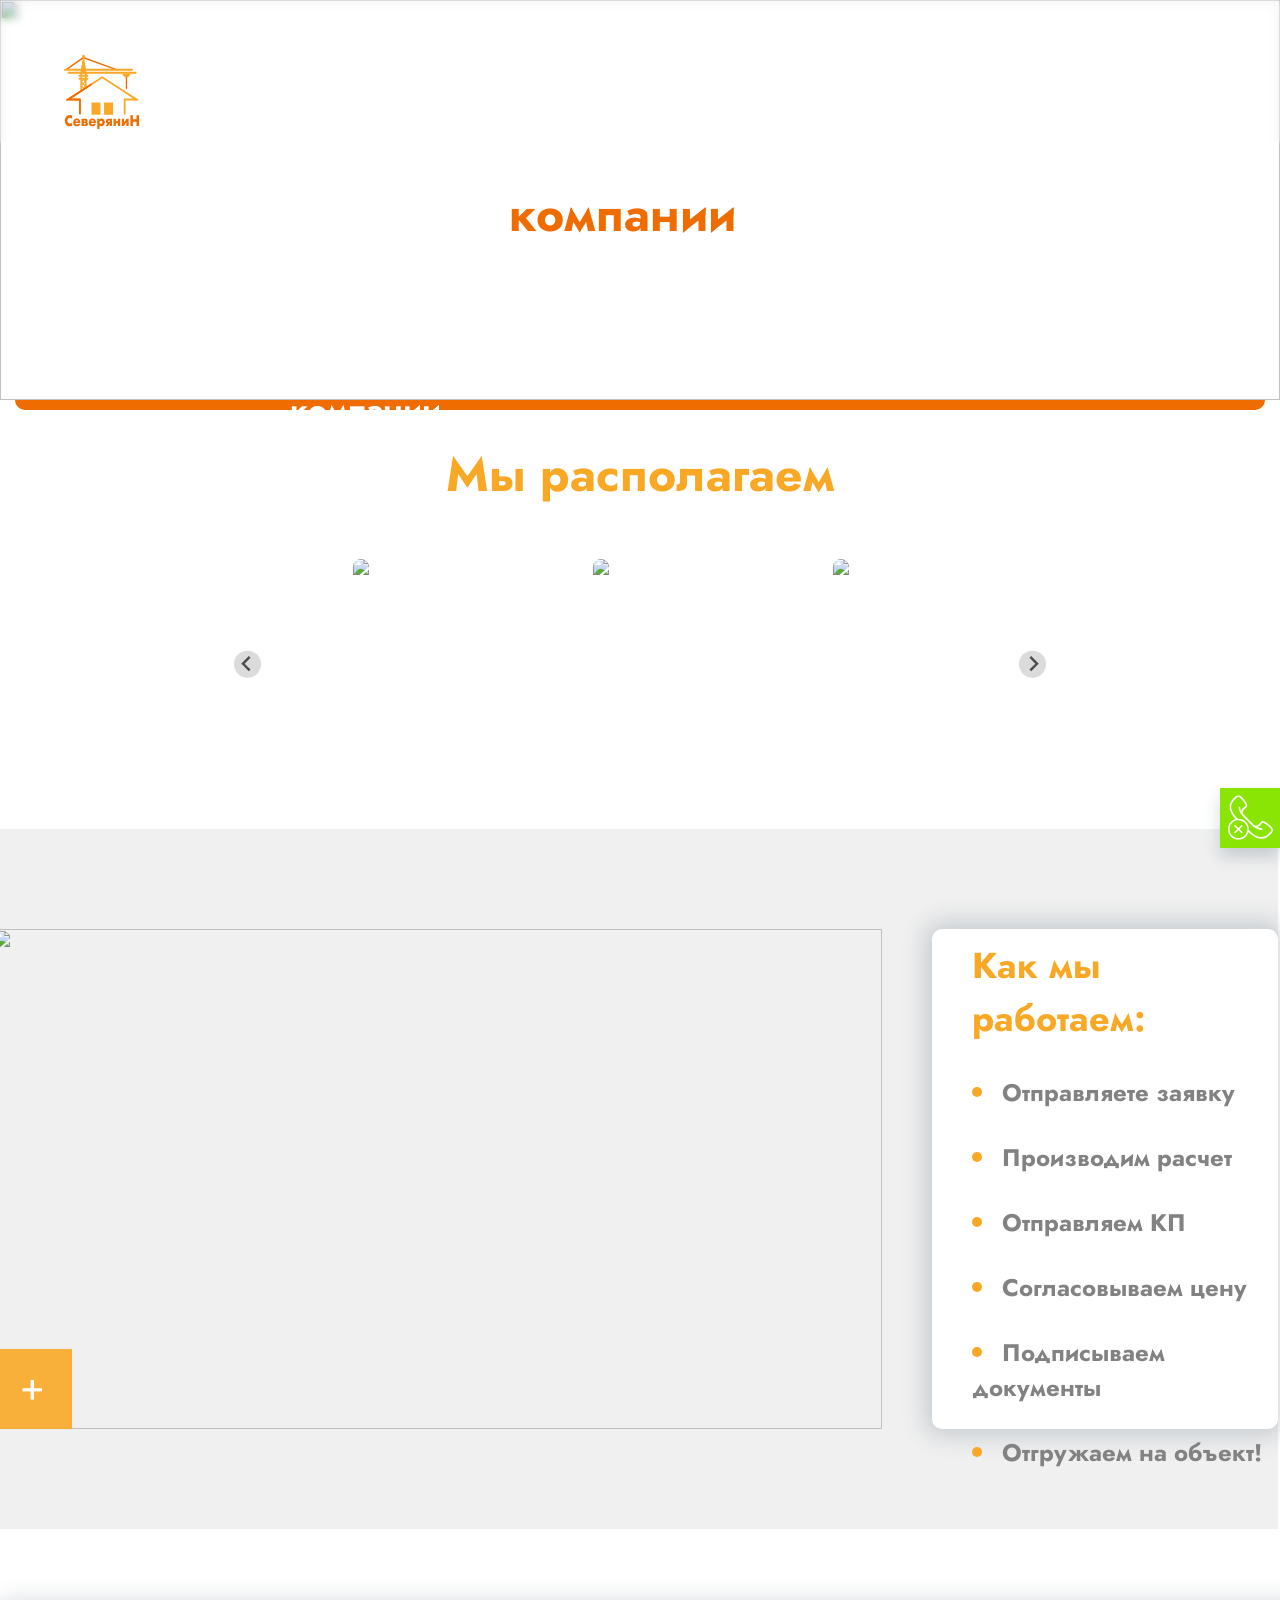
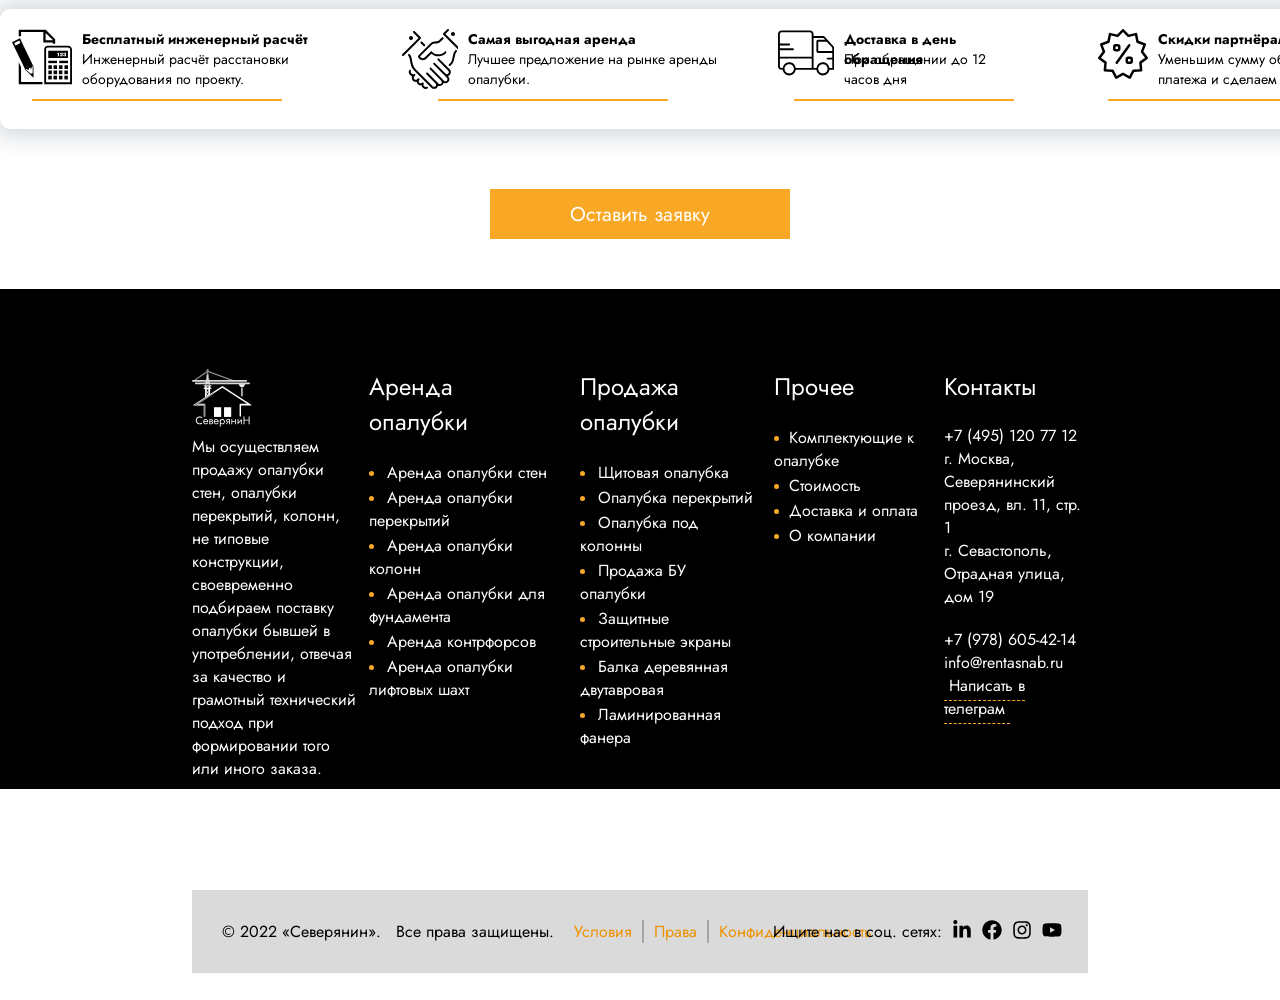
==== aboutUs.html @ 1cd8eaab "Add files via upload" ====
<!DOCTYPE html>
<html lang="en">
<head>
    <meta charset="UTF-8">
    <meta http-equiv="X-UA-Compatible" content="IE=edge">
    <meta name="viewport" content="width=device-width, initial-scale=1.0">
    <link rel="stylesheet" href="aboutUs.css">
    <script src="https://code.jquery.com/jquery-3.6.0.min.js" integrity="sha256-/xUj+3OJU5yExlq6GSYGSHk7tPXikynS7ogEvDej/m4=" crossorigin="anonymous"></script>
    <script type="text/javascript" src="splide/dist/js/splide.min.js"></script>
    <link rel="stylesheet" type="text/css" href="splide/dist/css/splide.min.css">
    <link href="https://fonts.googleapis.com/css2?family=Jost&display=swap" rel="stylesheet">
    <title>rentasnab</title>
</head>
<body id="body">
    <header class="topnav">
        <div class="header">
            <div class="top_top_nav">
                <div class="contactUs">
                    <p id="location">Местоположение: Москва и Севастополь</p>
                    <p id="number">Позвоните нам: +7(964)511-99-44 и +7(495)120-77-12</p>
                </div>
            </div>
            <div class="line"></div>
            <a href="#" id="logo">
                <svg width="75" height="75" viewBox="0 0 100 98" fill="none" xmlns="http://www.w3.org/2000/svg">
                    <g id="logo3 1" clip-path="url(#clip0_85_122)">
                    <g id="Combined-Shape">
                    <path id="XMLID_76_" d="M70.8147 21.1661C70.7251 21.1661 70.6356 21.1661 70.5461 21.1324L26.2608 4.88708L26.1414 5.29153L25.9325 4.92078L3.93911 20.4247C3.73021 20.5595 3.49148 20.6269 3.25274 20.5595C3.01401 20.4921 2.83496 20.3235 2.68575 20.1213C2.56638 19.8854 2.5067 19.6158 2.56638 19.3461C2.62607 19.0765 2.77528 18.8743 2.98417 18.7395L25.2462 3.03335C25.3954 2.93224 25.5446 2.89854 25.6938 2.86483L25.843 2.39297L26.0818 2.83113C26.231 2.79742 26.3802 2.79742 26.5592 2.86483L71.1131 19.2113C71.3518 19.2787 71.5309 19.4809 71.6204 19.7169C71.7398 19.9528 71.7398 20.2224 71.6801 20.4921C71.5607 20.8965 71.2026 21.1661 70.8147 21.1661Z" fill="#EF6C00"/>
                    </g>
                    <g id="Rectangle-8">
                    <path id="XMLID_67_" d="M83.2584 28.9855C83.4374 28.9855 83.5568 29.1203 83.5568 29.3225V44.8264C83.5568 45.0286 83.4374 45.1635 83.2584 45.1635C83.0793 45.1635 82.96 45.0286 82.96 44.8264V29.3225C82.96 29.1203 83.0793 28.9855 83.2584 28.9855Z" fill="#EF6C00"/>
                    <path id="XMLID_74_" d="M83.2585 45.8376C82.7512 45.8376 82.3633 45.3994 82.3633 44.8264V29.3226C82.3633 28.7496 82.7512 28.3114 83.2585 28.3114C83.7658 28.3114 84.1538 28.7496 84.1538 29.3226V44.8264C84.1538 45.3994 83.7658 45.8376 83.2585 45.8376Z" fill="#EF6C00"/>
                    </g>
                    <g id="Group-3">
                    <g id="Rectangle-7">
                    <path id="XMLID_71_" d="M25.7535 39.636L22.3813 35.8274L25.7535 32.0189L29.1256 35.8274L25.7535 39.636ZM24.0823 35.8274L25.7833 37.7486L27.4843 35.8274L25.7833 33.9063L24.0823 35.8274Z" fill="#F9A825"/>
                    </g>
                    <g id="Rectangle-7_1_">
                    <path id="XMLID_68_" d="M25.7535 45.3657L22.3813 41.5571L25.7535 37.7486L29.1256 41.5571L25.7535 45.3657ZM24.0823 41.5571L25.7833 43.4783L27.4843 41.5571L25.7833 39.636L24.0823 41.5571Z" fill="#F9A825"/>
                    </g>
                    </g>
                    <g id="Rectangle-13">
                    <path id="XMLID_34_" d="M25.9622 0.674072C26.6187 0.674072 27.1559 1.28075 27.1559 2.02224C27.1559 2.76373 26.6187 3.3704 25.9622 3.3704C25.3057 3.3704 24.7686 2.76373 24.7686 2.02224C24.7686 1.28075 25.3057 0.674072 25.9622 0.674072Z" fill="#F9A825"/>
                    <path id="XMLID_64_" d="M25.9624 4.04449C24.9776 4.04449 24.1719 3.13448 24.1719 2.02224C24.1719 0.91001 24.9776 0 25.9624 0C26.9472 0 27.7529 0.91001 27.7529 2.02224C27.7529 3.13448 26.9472 4.04449 25.9624 4.04449ZM25.9624 1.34816C25.6341 1.34816 25.3655 1.6515 25.3655 2.02224C25.3655 2.39299 25.6341 2.69633 25.9624 2.69633C26.2906 2.69633 26.5592 2.39299 26.5592 2.02224C26.5592 1.6515 26.2906 1.34816 25.9624 1.34816Z" fill="#F9A825"/>
                    </g>
                    <g id="Triangle">
                    <path id="XMLID_30_" d="M25.9624 3.37042L29.5434 24.604H22.3813L25.9624 3.37042Z" fill="#F9A825"/>
                    <path id="XMLID_31_" d="M30.2595 25.2781H21.665L25.3654 3.2356H26.5591L30.2595 25.2781ZM23.0974 23.9299H28.8271L25.9623 6.97675L23.0974 23.9299Z" fill="#F9A825"/>
                    </g>
                    <g id="Combined-Shape_1_">
                    <path id="XMLID_47_" d="M22.978 48.1968C22.3215 48.1968 21.7843 47.5902 21.7843 46.8487V33.367H20.5906C19.9341 33.367 19.397 32.7604 19.397 32.0189C19.397 31.2774 19.9341 30.6707 20.5906 30.6707H21.7843V29.3225H20.5906C19.9341 29.3225 19.397 28.7159 19.397 27.9744C19.397 27.2329 19.9341 26.6262 20.5906 26.6262H21.7843V23.9299C21.7843 23.1884 22.3215 22.5817 22.978 22.5817C23.6345 22.5817 24.1717 23.1884 24.1717 23.9299V26.6262H27.7527V23.9299C27.7527 23.1884 28.2898 22.5817 28.9464 22.5817C29.6029 22.5817 30.14 23.1884 30.14 23.9299V26.6262H31.3337C31.9902 26.6262 32.5274 27.2329 32.5274 27.9744C32.5274 28.7159 31.9902 29.3225 31.3337 29.3225H30.14V30.6707H31.3337C31.9902 30.6707 32.5274 31.2774 32.5274 32.0189C32.5274 32.7604 31.9902 33.367 31.3337 33.367H30.14V44.1523C30.14 44.8938 29.6029 45.5005 28.9464 45.5005C28.2898 45.5005 27.7527 44.8938 27.7527 44.1523V33.367H24.1717V46.8487C24.1717 47.5902 23.6345 48.1968 22.978 48.1968ZM22.978 32.0189V46.8487V32.0189ZM22.978 32.0189H28.9464V44.1523V27.9744V32.0189H22.978ZM20.5906 32.0189H22.978H20.5906ZM24.1717 30.6707H27.7527V29.3225H24.1717V30.6707ZM20.5906 27.9744H22.978H20.5906Z" fill="#F9A825"/>
                    </g>
                    <g id="Combined-Shape_2_">
                    <path id="XMLID_53_" d="M95.4939 25.278H5.96837C5.31185 25.278 4.77469 24.6714 4.77469 23.9299C4.77469 23.1884 5.31185 22.5817 5.96837 22.5817H95.4939C96.1504 22.5817 96.6876 23.1884 96.6876 23.9299C96.6876 24.6714 96.1504 25.278 95.4939 25.278ZM5.96837 23.9299H95.4939H5.96837ZM90.7192 21.2336H1.19367C0.537153 21.2336 0 20.6269 0 19.8854C0 19.1439 0.537153 18.5372 1.19367 18.5372H90.7192C91.3757 18.5372 91.9129 19.1439 91.9129 19.8854C91.9129 20.6269 91.3757 21.2336 90.7192 21.2336ZM1.19367 19.8854H90.7192H1.19367Z" fill="#F9A825"/>
                    </g>
                    <g id="Combined-Shape_3_">
                    <path id="XMLID_48_" d="M78.7823 25.9521H87.7349C87.9139 25.9521 88.0333 26.0869 88.0333 26.2892C88.0333 26.4914 87.9139 26.6262 87.7349 26.6262H78.7823C78.6033 26.6262 78.4839 26.4914 78.4839 26.2892C78.4839 26.0869 78.6033 25.9521 78.7823 25.9521ZM79.976 27.3003H86.5412C86.7202 27.3003 86.8396 27.4351 86.8396 27.6373C86.8396 27.8395 86.7202 27.9744 86.5412 27.9744H79.976C79.7969 27.9744 79.6776 27.8395 79.6776 27.6373C79.6776 27.4351 79.7969 27.3003 79.976 27.3003ZM81.1697 28.6484H85.3475C85.5266 28.6484 85.6459 28.7833 85.6459 28.9855C85.6459 29.1877 85.5266 29.3225 85.3475 29.3225H81.1697C80.9906 29.3225 80.8712 29.1877 80.8712 28.9855C80.8712 28.7833 80.9906 28.6484 81.1697 28.6484Z" fill="#FFC107"/>
                    <path id="XMLID_52_" d="M85.3477 29.9966H81.1698C80.6625 29.9966 80.2746 29.5585 80.2746 28.9855C80.2746 28.8507 80.3044 28.7496 80.3342 28.6485H79.9761C79.4688 28.6485 79.0809 28.2103 79.0809 27.6373C79.0809 27.5025 79.1107 27.4014 79.1406 27.3003H78.7825C78.2752 27.3003 77.8872 26.8621 77.8872 26.2892C77.8872 25.7162 78.2752 25.278 78.7825 25.278H87.735C88.2423 25.278 88.6303 25.7162 88.6303 26.2892C88.6303 26.8621 88.2423 27.3003 87.735 27.3003H87.3769C87.4067 27.4014 87.4366 27.5025 87.4366 27.6373C87.4366 28.2103 87.0487 28.6485 86.5413 28.6485H86.1832C86.2131 28.7496 86.2429 28.8507 86.2429 28.9855C86.2429 29.5585 85.855 29.9966 85.3477 29.9966Z" fill="#F9A825"/>
                    </g>
                    <path id="Rectangle-5" d="M36.7056 63.7007H48.6423V79.8786H36.7056V63.7007Z" fill="#F9A825"/>
                    <path id="Rectangle-5-Copy" d="M53.417 63.7007H65.3537V79.8786H53.417V63.7007Z" fill="#F9A825"/>
                    <path id="Combined-Shape_4_" d="M92.2709 58.3081H80.8713C80.543 58.3081 80.2446 58.4429 80.0357 58.7125C79.8268 58.9484 79.6776 59.2855 79.6776 59.6562V78.5305C79.6776 79.272 80.2148 79.8787 80.8713 79.8787C81.5278 79.8787 82.065 79.272 82.065 78.5305V61.0044H98.7764C99.0151 61.0044 99.224 60.8696 99.3135 60.6336C99.4926 60.2966 99.3732 59.8585 99.0748 59.6562L51.0294 28.6485L2.95424 59.6562C2.74534 59.791 2.62598 60.027 2.62598 60.2629C2.62598 60.6674 2.92439 60.9707 3.25266 60.9707H19.9939V78.4968C19.9939 79.2383 20.5311 79.845 21.1876 79.845C21.8441 79.845 22.3813 79.2383 22.3813 78.4968V59.6225C22.3813 59.2518 22.2619 58.9147 22.0232 58.6788C21.8143 58.4429 21.5159 58.2744 21.1876 58.2744H9.78802L51.0294 31.3448L92.2709 58.3081Z" fill="#F9A825"/>
                    <g id="Group-4">
                    <mask id="mask0_85_122" style="mask-type:alpha" maskUnits="userSpaceOnUse" x="2" y="36" width="35" height="44">
                    <g id="mask-2_2_">
                    <g id="XMLID_27_">
                    <path id="path-1_2_" d="M2.68555 36.7375H36.7052V79.8787H2.68555V36.7375Z" fill="white"/>
                    </g>
                    </g>
                    </mask>
                    <g mask="url(#mask0_85_122)">
                    <path id="Combined-Shape-Copy" d="M92.3006 58.3081H80.901C80.5728 58.3081 80.2743 58.4429 80.0654 58.7125C79.8565 58.9484 79.7073 59.2855 79.7073 59.6562V78.5305C79.7073 79.272 80.2445 79.8787 80.901 79.8787C81.5575 79.8787 82.0947 79.272 82.0947 78.5305V61.0044H98.8061C99.0449 61.0044 99.2537 60.8696 99.3433 60.6336C99.5223 60.2966 99.403 59.8584 99.1045 59.6562L51.0592 28.6485L3.01381 59.6562C2.80491 59.791 2.68555 60.027 2.68555 60.2629C2.68555 60.6673 2.98397 60.9707 3.31223 60.9707H20.0237V78.4968C20.0237 79.2383 20.5608 79.845 21.2173 79.845C21.8738 79.845 22.411 79.2383 22.411 78.4968V59.6225C22.411 59.2518 22.2916 58.9147 22.0529 58.6788C21.844 58.4429 21.5456 58.2744 21.2173 58.2744H9.81775L51.0592 31.3111L92.3006 58.3081Z" fill="#EF6C00"/>
                    </g>
                    </g>
                    <g id="name">
                    <path id="XMLID_24_" d="M10.7729 94.6411C9.45983 95.1803 8.74363 95.3488 7.90806 95.3488C5.69976 95.3488 4.02862 94.3714 2.98415 93.1918C1.7308 91.7762 1.04443 89.8214 1.04443 87.9339C1.04443 85.878 1.82032 83.9569 2.98415 82.6424C4.11814 81.3616 5.81913 80.3842 7.78869 80.3842C8.38553 80.3842 9.40015 80.4853 10.7729 81.1257V85.6084C9.69857 84.1254 8.44521 84.0243 7.87821 84.0243C6.92328 84.0243 6.20707 84.3613 5.58039 84.968C4.80451 85.7769 4.47625 86.9228 4.47625 87.9339C4.47625 88.9114 4.83435 90.0236 5.52071 90.7314C6.0877 91.3044 6.95312 91.7088 7.87821 91.7088C8.38553 91.7088 9.60904 91.6414 10.7729 90.1921V94.6411Z" fill="#EF6C00"/>
                    <path id="XMLID_21_" d="M21.6355 90.8662H15.2792C15.2792 91.3718 15.4583 92.0795 15.8164 92.484C15.9954 92.6862 16.3834 92.9558 17.0697 92.9558C17.1593 92.9558 17.6666 92.9221 18.0545 92.6862C18.2336 92.5514 18.4425 92.3492 18.5917 92.0458H21.5162C21.3968 92.5851 21.1282 93.3266 20.4717 94.0344C19.8152 94.7422 18.8602 95.3825 17.01 95.3825C15.8761 95.3825 14.5332 95.1129 13.4887 93.8996C12.9217 93.2592 12.2354 92.0795 12.2354 90.2595C12.2354 88.6417 12.7725 87.361 13.5186 86.5184C14.2348 85.7432 15.3389 85.1028 17.01 85.1028C17.9948 85.1028 19.278 85.3387 20.2926 86.4173C21.4863 87.698 21.6355 89.3832 21.6355 90.4617V90.8662ZM18.8304 88.8777C18.7409 88.5069 18.5618 88.1025 18.3231 87.8328C17.9351 87.3947 17.3681 87.3273 17.0697 87.3273C16.5624 87.3273 16.1446 87.4621 15.8164 87.8328C15.6075 88.1025 15.4284 88.4395 15.3687 88.8777H18.8304Z" fill="#EF6C00"/>
                    <path id="XMLID_17_" d="M28.6482 85.4061C29.245 85.4061 30.2298 85.4735 30.8266 86.0802C31.2146 86.4847 31.4234 87.125 31.4234 87.7654C31.4234 88.2373 31.3041 88.8102 31.0653 89.2147C30.8565 89.5517 30.4984 89.8551 30.1403 90.0236V90.0573C30.3193 90.091 30.8863 90.2258 31.3638 90.7314C31.8114 91.2032 31.9606 91.7088 31.9606 92.3829C31.9606 93.1244 31.7219 93.8322 31.3638 94.2366C30.9161 94.7422 30.1402 95.0455 29.2748 95.0455H23.396V85.4061H28.6482ZM27.6037 89.2484C28.111 89.2484 28.2901 89.1136 28.3796 89.0462C28.5288 88.9114 28.6183 88.5743 28.6183 88.3721C28.6183 88.1362 28.5288 87.9002 28.4094 87.7654C28.2005 87.5632 27.8424 87.5295 27.5739 87.5295H26.4399V89.2821H27.6037V89.2484ZM27.8126 92.9558C27.9916 92.9558 28.3199 92.9221 28.5586 92.6862C28.678 92.5514 28.7974 92.3492 28.7974 92.0121C28.7974 91.6414 28.678 91.4392 28.5586 91.3043C28.3199 91.0347 28.0513 91.0684 27.7827 91.0684H26.4399V92.9895H27.8126V92.9558Z" fill="#EF6C00"/>
                    <path id="XMLID_14_" d="M42.5545 90.8662H36.1982C36.1982 91.3718 36.3772 92.0795 36.7353 92.484C36.9144 92.6862 37.3023 92.9558 37.9887 92.9558C38.0782 92.9558 38.5855 92.9221 38.9735 92.6862C39.1525 92.5514 39.3614 92.3492 39.5106 92.0458H42.4351C42.3157 92.5851 42.0472 93.3266 41.3906 94.0344C40.7341 94.7422 39.7792 95.3825 37.929 95.3825C36.795 95.3825 35.4521 95.1129 34.4077 93.8996C33.8407 93.2592 33.1543 92.0795 33.1543 90.2595C33.1543 88.6417 33.6915 87.361 34.4375 86.5184C35.1537 85.7432 36.2578 85.1028 37.929 85.1028C38.9138 85.1028 40.197 85.3387 41.2116 86.4173C42.4053 87.698 42.5545 89.3832 42.5545 90.4617V90.8662ZM39.7493 88.8777C39.6598 88.5069 39.4808 88.1025 39.242 87.8328C38.8541 87.3947 38.2871 87.3273 37.9887 87.3273C37.4814 87.3273 37.0636 87.4621 36.7353 87.8328C36.5264 88.1025 36.3474 88.4395 36.2877 88.8777H39.7493Z" fill="#EF6C00"/>
                    <path id="XMLID_11_" d="M47.3886 100H44.3447V85.4061H47.3886V86.451C47.9257 85.7095 48.7315 85.0691 50.0147 85.0691C51.3277 85.0691 52.3722 85.7095 53.0585 86.4847C53.7747 87.2936 54.3716 88.5406 54.3716 90.2258C54.3716 91.8436 53.8046 93.1244 52.9989 94.0344C52.0439 95.0792 50.9398 95.3825 50.0744 95.3825C49.5074 95.3825 48.3734 95.2477 47.4184 94.1355V100H47.3886ZM47.8661 88.6754C47.4781 89.1136 47.2692 89.7203 47.2692 90.2595C47.2692 90.8325 47.5378 91.4392 47.8661 91.7762C48.2242 92.1806 48.7315 92.4166 49.2388 92.4166C49.7759 92.4166 50.2534 92.1806 50.5817 91.7762C50.9099 91.4055 51.1785 90.8325 51.1785 90.2595C51.1785 89.7203 50.9696 89.0799 50.5817 88.6754C50.2236 88.271 49.7461 88.0351 49.2388 88.0351C48.7315 88.0014 48.2242 88.2373 47.8661 88.6754Z" fill="#EF6C00"/>
                    <path id="XMLID_8_" d="M57.9229 91.6751C57.4156 91.574 56.8188 91.2369 56.4308 90.8325C56.0727 90.428 55.7743 89.7877 55.7743 88.7765C55.7743 87.7991 56.0727 86.9565 56.5502 86.4173C57.2067 85.6084 58.2214 85.4061 59.4449 85.4061H63.951V95.0455H60.9071V91.9784H60.6684L58.7883 95.0455H55.5654L57.9229 91.6751ZM60.9071 87.6306H59.982C59.6836 87.6306 59.2957 87.6643 59.0271 87.9339C58.9077 88.0688 58.7585 88.3384 58.7585 88.7428C58.7585 89.1473 58.8779 89.4169 59.0569 89.5517C59.2658 89.754 59.6239 89.8214 59.9522 89.8214H60.9071V87.6306Z" fill="#EF6C00"/>
                    <path id="XMLID_6_" d="M66.04 85.4061H69.0839V88.6754H71.9189V85.4061H74.9627V95.0455H71.9189V91.3718H69.0839V95.0455H66.04V85.4061Z" fill="#EF6C00"/>
                    <path id="XMLID_4_" d="M80.1552 85.4061V90.3606L83.5273 85.4061H86.1832V95.0455H83.1394V89.9562L79.7971 95.0455H77.1113V85.4061H80.1552Z" fill="#EF6C00"/>
                    <path id="XMLID_2_" d="M91.8828 86.0128H96.6575V80.6539H99.9699V95.0455H96.6575V89.2147H91.8828V95.0455H88.5703V80.6539H91.8828V86.0128Z" fill="#EF6C00"/>
                    </g>
                    </g>
                    <defs>
                    <clipPath id="clip0_85_122">
                    <rect width="100" height="100" fill="white"/>
                    </clipPath>
                    </defs>
                    </svg>                                       
            </a>
            <div class="nav-container">
                <nav>
                    <ul class="desktop-nav">
                        <li>
                            <a href="services.html" id="buttonservice1"><button class="custom-btn btn-15">Услуги</button></a>
                        </li>
                        <li>
                            <a href="" id="buttonservice2"><button class="custom-btn btn-16" style="width: 120px;">Новости</button></a>
                        </li>
                        <li>
                            <a href="#" id="buttonservice3"><button class="custom-btn btn-17" style="padding-left: 23px; width: 110px;">Отзывы</button></a>
                        </li>
                        <li>
                            <a href="aboutUs.html" id="buttonservice4"><button class="custom-btn btn-18" style="padding-left: 20px; width: 160px;">О компании</button></a>
                        </li>
                        <li>
                            <a href="payment.html" id="buttonservice6"><button class="custom-btn btn-22" style="padding-left: 20px; width: 210px;">Доставка и оплата</button></a>
                        </li>
                        <li>
                            <a href="#requestion" id="buttonservice5"><button class="custom-btn btn-19" onclick="openRequest()" id="request" style="width: 190px; padding-left: 23px;">Заказать звонок</button></a>
                        </li>
                        <li>
                            <a href="#" class="link-search" id="search"></a>
                        </li>
                    </ul>
                </nav>
            </div>
        </div>
    </header>
    <img src="images/opalubka na uslugid 1.png" style="width: 100%; height: 400px;">
    <a href="#requestion" onclick="openRequest()">
        <div class="phonecall">
            <img src="images/phone-call-svgrepo-com.svg">
        </div>
    </a>
    <div class="backText">
        <p id="backText1">О нашей <span style="color: #EF6C00;">компании</span></p>
        <p id="backText2">СЕВЕРЯНИН оформляет заявки за короткий промежуток времени, это одно из примуществ нашей компании.</p>
    </div>

    <div class="aboutUsContainer">
        <div class="justborderaboutUs"></div>
        <p id="aboutUsText">Мы располагаем</p>
        <section class="splide" style="width: 65.5%; margin: 50px auto 0; height: 210px;">
            <div class="splide__track">
              <ul class="splide__list">
                <li class="splide__slide">
                    <img src="images/image1.png" style="border-radius: 20px;">
                    <p>Опалубка перекрытий</p>
                    <div class="greyScreen"></div>
                </li>
                <li class="splide__slide">
                    <img src="images/image2.png" style="border-radius: 20px;">
                    <p style="width: 100px;">Опалубка колонн</p>
                    <div class="greyScreen"></div>
                </li>
                <li class="splide__slide">
                    <img src="images/image3.png" style="border-radius: 20px;">
                    <p>Ветрозащитные экраны</p>
                    <div class="greyScreen"></div>
                </li>
                <li class="splide__slide">
                    <img src="images/image4.png" style="border-radius: 20px;">
                    <p>Сторительные леса</p>
                    <div class="greyScreen"></div>
                </li>
                <li class="splide__slide">
                    <img src="images/image5.png" style="border-radius: 20px;">
                    <p>Опалубка стен</p>
                    <div class="greyScreen"></div>
                </li>
                <li class="splide__slide">
                    <img src="images/image6.png" style="border-radius: 20px;">
                    <p>Станции обогрева бетона</p>
                    <div class="greyScreen"></div>
                </li>
                <li class="splide__slide">
                    <img src="images/image7.png" style="border-radius: 20px;">
                    <p>Гибочные рубочные станки</p>
                    <div class="greyScreen"></div>
                </li>
                <li class="splide__slide">
                    <img src="images/image8.png" style="border-radius: 20px;">
                    <p style="width: 120px;">Деревянная балка</p>
                    <div class="greyScreen"></div>
                </li>
                <li class="splide__slide">
                    <img src="images/image9.png" style="border-radius: 20px;">
                    <p>Фанера</p>
                    <div class="greyScreen"></div>
                </li>
                <li class="splide__slide">
                    <img src="images/image10.png" style="border-radius: 20px;">
                    <p>Комплектующие для опалубки</p>
                    <div class="greyScreen"></div>
                </li>
              </ul>
            </div>
        </section>
        <script>
        var splide = new Splide( '.splide', {
        type   : 'loop',
        drag   : 'free',
        perMove: 1,
        fixedHeight: '200px',
        fixedWidth: '200px',
        gap: '2.5em',
        snap   : true,
        perPage: 5,
        } );

        splide.mount();
        </script>
        <div class="aboutCenter">
            <div class="imageAnim" onclick="openImage()" id="imageAnim">
                <div class="imagescreen"></div>
                <div class="crossBox">&#43</div>
                <img src="images/imageabout.png" style="margin-right: 50px;" id="imageabout1">
            </div>
            <div class="popupimage" id="popupimage">
                <span onclick="closeImage()">&#9587</span>
                <img src="images/imageabout.png" style="margin-right: 50px;" id="imageabout2">
            </div>
            <div class="weWork">
                <p style="font-size: 36px; color: #F9A825; font-weight: 700;">Как мы работаем:</p>
                <ul class="howWeWork">
                    <li id="how1"><a>Отправляете заявку</a></li>
                    <li id="how2"><a>Производим расчет</a></li>
                    <li id="how3"><a>Отправляем КП</a></li>
                    <li id="how4"><a>Согласовываем цену</a></li>
                    <li id="how5"><a>Подписываем документы</a></li>
                    <li id="how6"><a>Отгружаем на объект!</a></li>
                </ul>
            </div>
        </div>
        <div class="information">
            <div id="first">
                <svg width="60" height="56" viewBox="0 0 60 56" fill="none" xmlns="http://www.w3.org/2000/svg">
                <path d="M9.0629 37.9211L6.75171 33.1358V55.1963L30.4831 55.2493V52.9362L9.0629 52.8927V37.9211Z" fill="black"/>
                <path d="M40.8512 13.5115V14.7069H43.1662V10.1413L33.7434 0.750702H6.75171V7.15004H9.0629V3.06379H31.3166V13.5134L40.8512 13.5115ZM33.6278 3.90112L40.8512 11.1018V11.2003H33.6278V3.90112Z" fill="black"/>
                <path d="M56.5901 16.6657L36.2402 16.6524C36.1796 16.6487 36.0735 16.6411 35.9352 16.6411C34.234 16.6411 32.243 17.6603 32.243 20.5341V55.2342H60V20.5322C59.9981 17.971 57.7684 16.8817 56.5901 16.6657ZM58.1416 53.2943H34.0976V20.5322C34.0976 20.051 34.0976 18.5791 35.9352 18.5791C36.0243 18.5791 36.083 18.5848 36.0925 18.5848L56.3381 18.5904C56.6829 18.67 58.1473 19.0962 58.1473 20.5303V53.2943H58.1416Z" fill="black"/>
                <path d="M45.0038 31.7358H36.2573V34.1588H45.0038V31.7358Z" fill="black"/>
                <path d="M55.9687 31.7358H47.2184V34.1588H55.9687V31.7358Z" fill="black"/>
                <path d="M39.8794 36.2616H36.3596V39.986H39.8794V36.2616Z" fill="black"/>
                <path d="M45.0852 36.2616H41.5616V39.986H45.0852V36.2616Z" fill="black"/>
                <path d="M50.4749 36.2616H46.9531V39.986H50.4749V36.2616Z" fill="black"/>
                <path d="M55.9952 36.2616H52.4754V39.986H55.9952V36.2616Z" fill="black"/>
                <path d="M39.8813 41.4958H36.3596V45.2222H39.8813V41.4958Z" fill="black"/>
                <path d="M45.0871 41.4958H41.5616V45.2222H45.0871V41.4958Z" fill="black"/>
                <path d="M50.3726 41.4958H46.849V45.2222H50.3726V41.4958Z" fill="black"/>
                <path d="M55.8929 41.4958H52.3731V45.2222H55.8929V41.4958Z" fill="black"/>
                <path d="M39.76 46.732H36.2402V50.4545H39.76V46.732Z" fill="black"/>
                <path d="M44.9697 46.732H41.4461V50.4545H44.9697V46.732Z" fill="black"/>
                <path d="M50.4749 46.732H46.9531V50.4545H50.4749V46.732Z" fill="black"/>
                <path d="M55.891 46.732H52.3731V50.4545H55.891V46.732Z" fill="black"/>
                <path d="M55.9687 21.8299H36.2402V28.9851H55.9687V21.8299ZM46.9778 27.282H45.9775V25.2398H45.1894V24.5067C45.3107 24.5105 45.43 24.4991 45.5456 24.4745C45.663 24.448 45.7653 24.4063 45.8601 24.3476C45.9529 24.2888 46.0306 24.2074 46.0874 24.1089C46.1461 24.0085 46.1821 23.8853 46.1878 23.7395H46.9778V27.282ZM50.9238 27.282H48.0197C48.0083 27.1077 48.0273 26.9505 48.069 26.8027C48.1106 26.6569 48.175 26.5243 48.2603 26.4049C48.3304 26.3045 48.4118 26.2079 48.5009 26.1207C48.5937 26.0336 48.6941 25.9521 48.7964 25.8764C48.9006 25.7968 49.0086 25.7267 49.1222 25.6547C49.234 25.5827 49.3439 25.5164 49.4481 25.4501C49.4879 25.4217 49.5371 25.3914 49.5902 25.3573C49.6451 25.3251 49.6925 25.2872 49.7398 25.2455C49.7834 25.2039 49.8232 25.1584 49.8554 25.1072C49.8895 25.0561 49.9009 24.9974 49.9009 24.9348C49.9009 24.7719 49.8611 24.6583 49.7834 24.5957C49.7057 24.5332 49.6091 24.5029 49.4973 24.5029C49.3022 24.5029 49.1715 24.573 49.0957 24.7018C49.0199 24.8382 48.984 25.0125 48.9915 25.2285H48.0841C48.0708 24.986 48.0955 24.7681 48.1561 24.5768C48.2167 24.3874 48.3095 24.2244 48.4346 24.0975C48.5558 23.9668 48.7112 23.8664 48.893 23.7982C49.0749 23.73 49.2776 23.6959 49.5011 23.6959C49.7019 23.6959 49.8895 23.7186 50.0562 23.766C50.2248 23.8115 50.3707 23.8834 50.49 23.9725C50.6094 24.0653 50.7041 24.1809 50.7666 24.3211C50.8329 24.4631 50.867 24.6279 50.867 24.8136C50.867 25.0409 50.8215 25.2323 50.7268 25.3876C50.634 25.5448 50.5165 25.6794 50.3707 25.7968C50.2286 25.9162 50.0695 26.0203 49.8933 26.1151C49.7209 26.2098 49.5542 26.3083 49.3969 26.4106V26.4163H50.9163V27.282H50.9238ZM54.061 26.564C54.0174 26.6929 53.9435 26.8103 53.8356 26.9259C53.7276 27.0358 53.5836 27.1324 53.4017 27.2081C53.218 27.2839 52.9906 27.3237 52.7197 27.3237C52.4697 27.3237 52.2575 27.2953 52.0832 27.2404C51.907 27.1816 51.7669 27.1115 51.6551 27.0244C51.5433 26.9354 51.46 26.8368 51.4012 26.7308C51.3406 26.6228 51.297 26.5186 51.2705 26.4144C51.244 26.3102 51.2307 26.2155 51.2307 26.1302C51.2307 26.0469 51.2307 25.9806 51.2326 25.937H52.1476C52.1401 26.1283 52.1855 26.2685 52.2765 26.3613C52.32 26.4182 52.3769 26.4599 52.4469 26.4826C52.517 26.5072 52.5947 26.5186 52.68 26.5186C52.8164 26.5186 52.9243 26.4883 53.0058 26.4295C53.0873 26.3708 53.1251 26.2666 53.1251 26.1207C53.1251 26.0431 53.1119 25.9787 53.0854 25.9313C53.0588 25.8839 53.0266 25.8498 52.985 25.8214C52.9433 25.793 52.894 25.7741 52.841 25.7665C52.7879 25.7608 52.7292 25.7532 52.6781 25.7532C52.6042 25.7532 52.5511 25.7551 52.5114 25.7627C52.4716 25.7665 52.4299 25.7722 52.3958 25.7798V25.0883C52.4299 25.0902 52.4697 25.0959 52.5133 25.0997C52.5549 25.1053 52.6099 25.1091 52.6762 25.1091C52.7235 25.1091 52.7804 25.1053 52.8315 25.0997C52.8846 25.0921 52.9357 25.0769 52.9793 25.0542C53.0229 25.0296 53.0607 24.9974 53.0911 24.9557C53.1195 24.914 53.1308 24.8572 53.1308 24.7909C53.1308 24.7359 53.1176 24.6867 53.0911 24.6469C53.0645 24.6071 53.0304 24.573 52.9869 24.5503C52.9471 24.5257 52.8978 24.5105 52.8467 24.4972C52.7936 24.4859 52.7406 24.4802 52.6951 24.4802C52.6307 24.4802 52.5701 24.4897 52.5095 24.5086C52.4488 24.5275 52.4015 24.5541 52.3617 24.592C52.32 24.6317 52.2878 24.6734 52.2613 24.7302C52.2367 24.7833 52.2272 24.8496 52.2291 24.9235H51.3236C51.3273 24.7132 51.3633 24.5313 51.4391 24.3779C51.513 24.2244 51.6153 24.0994 51.7422 23.9971C51.871 23.8986 52.0188 23.8247 52.1836 23.7755C52.3522 23.7262 52.5303 23.6997 52.7197 23.6997C52.9641 23.6997 53.1687 23.7319 53.3335 23.8001C53.5002 23.8683 53.631 23.946 53.7333 24.0407C53.8337 24.1373 53.9057 24.2358 53.9492 24.3419C53.9928 24.448 54.0155 24.537 54.0155 24.6109C54.0155 24.7984 53.9909 24.9424 53.9454 25.0428C53.9 25.1432 53.8488 25.2171 53.7939 25.2645C53.7389 25.3118 53.6859 25.3403 53.6385 25.3497C53.595 25.3611 53.5703 25.3687 53.5703 25.3725V25.3781C53.5703 25.3838 53.5836 25.3914 53.6101 25.3971C53.6366 25.4028 53.6707 25.4179 53.7105 25.4369C53.7503 25.4558 53.7958 25.4823 53.845 25.5145C53.8924 25.5467 53.936 25.5922 53.9757 25.6528C54.0155 25.7116 54.0515 25.7854 54.0761 25.8783C54.1027 25.9654 54.1159 26.0772 54.1159 26.2098C54.1273 26.3159 54.1065 26.4352 54.061 26.564Z" fill="black"/>
                <path d="M21.5642 48.6416L21.46 37.3944L11.2623 16.139L11.2775 16.1334L8.00013 9.32861L0 13.18L3.27734 19.9847L3.28871 19.9809L13.4409 41.0639L21.5642 48.6416ZM16.8016 40.9749L17.0403 38.5765L19.2264 39.8079L20.3025 36.8034L20.6378 37.4948L20.6927 43.915L18.7112 44.8698L14.1513 40.6377L13.6891 39.6753L16.8016 40.9749ZM3.42132 16.4706L2.20889 13.9548L7.2291 11.5394L8.44342 14.0571L3.42132 16.4706Z" fill="black"/>
                </svg>
                <div class="lists1">
                    <p id="list1">Бесплатный инженерный расчёт</p>
                    <br>
                    <p id="list2">Инженерный расчёт расстановки оборудования по проекту.</p>
                    <div id="orangeline4" style="z-index: -1;"></div>
                </div>
            </div>
            <div id="second">
                <svg width="56" height="60" viewBox="0 0 56 60" fill="none" xmlns="http://www.w3.org/2000/svg">
                    <path d="M15.9872 27.5879C15.9872 28.1229 16.1961 28.6249 16.5742 29.0019L17.2812 29.7089C18.2261 30.6528 19.4802 31.1729 20.8161 31.1729C22.1521 31.1729 23.4071 30.653 24.3521 29.7089L29.3331 24.7279C31.306 26.3759 33.7691 27.2728 36.3691 27.2728H36.3741C39.3131 27.2708 42.0791 26.1238 44.1601 24.0419C44.5512 23.6509 44.5512 23.0179 44.1601 22.6279C43.7691 22.2368 43.1371 22.2368 42.7461 22.6279C41.0421 24.3319 38.7782 25.2719 36.3732 25.2729H36.3701C33.9671 25.2729 31.7082 24.337 30.0091 22.638C29.6181 22.248 28.9852 22.248 28.5952 22.638L22.9372 28.2949C21.8051 29.4279 19.8282 29.4279 18.6952 28.2949L17.9883 27.5879L30.0091 15.5671C31.1301 14.4461 32.1951 14.4461 33.5441 14.4461C34.988 14.4461 36.7871 14.4461 38.494 12.7391L41.322 9.91011C41.7129 9.51918 41.7129 8.88614 41.322 8.49614C40.932 8.10509 40.2989 8.10509 39.908 8.49614L37.0801 11.3251C35.9581 12.4461 34.8931 12.4461 33.5441 12.4461C32.1001 12.4461 30.3021 12.4461 28.5952 14.1531L16.5751 26.1729C16.1961 26.551 15.9872 27.053 15.9872 27.5879Z" fill="black"/>
                    <path d="M9.00018 11.0001C10.1031 11.0001 11.0002 10.1031 11.0002 9.00005C11.0002 7.89709 10.1033 7.00003 9.00018 7.00003C7.89722 7.00003 7.00015 7.89698 7.00015 9.00005C7.00015 10.1031 7.89722 11.0001 9.00018 11.0001Z" fill="black"/>
                    <path d="M18.6951 14.1531L21.5231 16.981C21.719 17.1771 21.9751 17.274 22.23 17.274C22.4861 17.274 22.742 17.177 22.937 16.981C23.3281 16.591 23.3281 15.958 22.937 15.5671L20.1091 12.7391C19.7191 12.3482 19.0861 12.3482 18.6951 12.7391C18.3051 13.1291 18.3051 13.762 18.6951 14.1531Z" fill="black"/>
                    <path d="M50.9998 7.00014C52.1019 7.00014 52.9999 6.10319 52.9999 5.00012C52.9999 3.89716 52.1019 3.00009 50.9998 3.00009C49.8978 3.00009 48.9998 3.89704 48.9998 5.00012C48.9998 6.10308 49.8978 7.00014 50.9998 7.00014Z" fill="black"/>
                    <path d="M53.2928 21.293C51.6678 22.9181 51.1099 25.5649 50.5708 28.125C50.0928 30.397 49.5978 32.748 48.3938 33.952L46.9788 35.366C46.5888 35.757 46.5888 36.3899 46.9788 36.7799C47.1747 36.976 47.4308 37.0729 47.6868 37.0729C47.9418 37.0729 48.1979 36.9759 48.3938 36.7799L49.8078 35.366C51.4318 33.742 51.9888 31.096 52.5278 28.537C53.0068 26.263 53.5028 23.912 54.7068 22.7071C55.0978 22.3171 55.0978 21.6841 54.7068 21.2931C54.3159 20.902 53.6839 20.902 53.2928 21.293Z" fill="black"/>
                    <path d="M59.7068 21.293L43.4139 5.00012L46.7068 1.70717C47.0979 1.31612 47.0979 0.684135 46.7068 0.293201C46.3158 -0.0977336 45.6838 -0.0977336 45.2929 0.293201L41.2929 4.29313C40.9019 4.68418 40.9019 5.31617 41.2929 5.7071L58.2928 22.707C58.4878 22.902 58.7439 23 58.9998 23C59.2558 23 59.5118 22.902 59.7068 22.707C60.0977 22.316 60.0977 21.684 59.7068 21.293Z" fill="black"/>
                    <path d="M37.0799 29.7089C36.6889 29.3189 36.0569 29.3189 35.666 29.7089C35.275 30.0999 35.275 30.7329 35.666 31.1239L46.2719 41.7299C47.0519 42.5099 47.0519 43.7789 46.2719 44.5589C45.4939 45.3369 44.224 45.3378 43.4429 44.5589L32.837 33.952C32.4459 33.5609 31.813 33.5609 31.423 33.952C31.0319 34.343 31.0319 34.976 31.423 35.366L44.8579 48.8008C45.6378 49.5808 45.6378 50.8498 44.8579 51.6288C44.0779 52.4077 42.8099 52.4098 42.0289 51.6297L29.302 38.9018C28.911 38.5108 28.2781 38.5108 27.8881 38.9018C27.497 39.2918 27.497 39.9249 27.8881 40.3158L39.201 51.6288C39.981 52.4088 39.981 53.6778 39.201 54.4578C38.4451 55.2137 37.129 55.2137 36.3731 54.4568L34.958 53.0429H34.957L25.7661 43.8519C25.375 43.461 24.7421 43.461 24.3521 43.8519C23.9611 44.2419 23.9611 44.8749 24.3521 45.2659L33.544 54.4578C33.922 54.8358 34.13 55.3377 34.13 55.8728C34.13 56.4068 33.922 56.9088 33.544 57.2868C32.766 58.0648 31.496 58.0668 30.716 57.2857L13.7072 40.2928C11.1142 37.6998 10.5512 34.4309 10.0543 31.5459C9.63626 29.119 9.24122 26.8269 7.70725 25.293C7.3162 24.9019 6.68421 24.9019 6.29328 25.293C5.90234 25.684 5.90222 26.316 6.29328 26.7069C7.37831 27.792 7.70526 29.6889 8.0833 31.8859C8.60326 34.9059 9.2513 38.6648 12.2932 41.7068L29.302 58.7007C30.081 59.4797 31.1051 59.8707 32.13 59.8707C33.154 59.8697 34.179 59.4797 34.9579 58.7007C35.5259 58.1318 35.9029 57.4227 36.0549 56.6508C37.5209 57.3578 39.4299 57.0588 40.6149 55.8719C41.1838 55.3029 41.5599 54.5929 41.7119 53.8209C43.1988 54.5349 45.0408 54.2739 46.2718 53.0429C47.8318 51.4839 47.8318 48.9468 46.2718 47.3868L45.8928 47.0068C46.5498 46.8318 47.1718 46.4868 47.6869 45.9729C49.2458 44.4129 49.2458 41.8749 47.6869 40.3159L37.0799 29.7089Z" fill="black"/>
                    <path d="M18.7071 8.29306L12.7071 2.29311C12.3162 1.90205 11.6841 1.90205 11.2932 2.29311C10.9021 2.68404 10.9021 3.31614 11.2932 3.70708L16.5861 9.00005L0.293201 25.293C-0.0977336 25.684 -0.0977336 26.316 0.293201 26.7069C0.488199 26.9019 0.744252 26.9999 1.00019 26.9999C1.25612 26.9999 1.51218 26.9019 1.70717 26.7069L18.7071 9.70715C19.0981 9.3161 19.0981 8.68411 18.7071 8.29306Z" fill="black"/>
                    <path d="M24.595 57.8147C24.038 58.1067 23.087 58.1416 22.2301 57.2866C21.3731 56.4286 21.3801 55.4317 21.6581 54.9976C21.934 54.5677 21.8421 53.9997 21.443 53.6787C21.046 53.3577 20.4711 53.3877 20.1091 53.7507C19.328 54.5307 18.0581 54.5296 17.2801 53.7507C16.5012 52.9707 16.5012 51.7017 17.2801 50.9217C17.4761 50.7267 17.5731 50.4706 17.5731 50.2147C17.5731 49.9587 17.476 49.7036 17.2801 49.5077C16.8901 49.1177 16.2571 49.1177 15.8661 49.5077L15.1591 50.2147C14.3802 50.9947 13.1101 50.9947 12.3312 50.2147C11.5522 49.4347 11.5522 48.1657 12.3312 47.3867L13.0382 46.6797C13.3942 46.3248 13.4302 45.7608 13.1242 45.3628C12.8182 44.9648 12.2632 44.8559 11.8302 45.1067C11.2862 45.4207 10.3292 45.3838 9.50324 44.5588C8.62528 43.6808 8.62926 42.7078 8.91227 42.2978C9.22621 41.8438 9.11125 41.2208 8.65727 40.9068C8.20224 40.5918 7.58033 40.7067 7.26627 41.1618C6.45733 42.3338 6.47924 44.3627 8.08927 45.9728C8.72325 46.6058 9.41324 46.9837 10.0933 47.1648C9.86523 47.6728 9.74523 48.2278 9.74523 48.8008C9.74523 49.8689 10.1612 50.8739 10.9172 51.6288C11.9432 52.6558 13.3942 53.0068 14.7111 52.6818C14.7892 53.5878 15.1741 54.4728 15.8661 55.1648C16.8612 56.1587 18.2511 56.5187 19.5331 56.2467C19.6571 57.0748 20.0581 57.9417 20.8161 58.7007C21.741 59.6248 22.821 59.9947 23.807 59.9947C24.4401 59.9947 25.034 59.8417 25.523 59.5857C26.012 59.3297 26.201 58.7257 25.9441 58.2357C25.688 57.7477 25.082 57.5577 24.595 57.8147Z" fill="black"/>
                </svg>
                <div class="lists2">
                    <p id="list3">Самая выгодная аренда</p>
                    <br>
                    <p id="list4">Лучшее предложение на рынке аренды опалубки.</p>
                    <div id="orangeline5" style="z-index: -1;"></div> 
                </div>                       
            </div>
            <div id="third">
                <svg width="60" height="48" viewBox="0 0 60 48" fill="none" xmlns="http://www.w3.org/2000/svg">
                    <path d="M59.1015 16.6723L50.416 7.08823C49.7172 6.38943 48.8187 5.99002 47.9202 5.99002H37.9368V3.89351C37.9368 1.69721 36.2396 0 34.1431 0H3.89351C1.69721 0.000116993 0 1.69721 0 3.89363V27.9535V29.9502V38.436C0 40.3328 1.5973 41.9303 3.49422 41.9303H5.06227C5.53901 45.3412 8.42616 47.9203 11.9802 47.9203C15.5342 47.9203 18.4213 45.3412 18.898 41.9303H35.9401H37.9368H41.0024C41.4791 45.3412 44.3663 47.9203 47.9203 47.9203C51.4743 47.9203 54.3614 45.3412 54.8382 41.9303H59.9002H60V18.9685C60 18.07 59.7005 17.2713 59.1015 16.6723ZM57.5042 17.9702C57.8037 18.1699 57.9035 18.5692 57.9035 18.8687V21.9635H42.9284V11.9802H52.0133L57.5042 17.9702ZM1.99671 20.9652H15.9735C16.5725 20.9652 16.9718 20.5659 16.9718 19.9669C16.9718 19.3679 16.5725 18.9686 15.9735 18.9686H1.99671V15.9736H11.98C12.579 15.9736 12.9783 15.5743 12.9783 14.9753C12.9783 14.3763 12.579 13.977 11.98 13.977H1.99671V3.89363C1.99671 2.79542 2.79542 1.99683 3.89351 1.99683H34.0433C35.1415 1.99683 35.9401 2.89533 35.9401 3.89363V5.99014V27.9535H1.99671V20.9652ZM11.98 45.9236C9.18474 45.9236 6.98832 43.7273 6.98832 40.9318C6.98832 38.1365 9.18462 35.9401 11.98 35.9401C14.7753 35.9401 16.9718 38.1364 16.9718 40.9318C16.9718 43.7273 14.7753 45.9236 11.98 45.9236ZM35.9401 39.9335H18.8979C18.4509 36.7351 15.8841 34.2692 12.6355 33.9744C12.6118 33.9722 12.5877 33.971 12.5638 33.969C12.4821 33.9625 12.4004 33.9557 12.3178 33.9518C12.2058 33.9464 12.0933 33.9434 11.98 33.9434C11.8668 33.9434 11.7542 33.9464 11.6423 33.9518C11.5597 33.9557 11.478 33.9624 11.3962 33.969C11.3724 33.971 11.3483 33.9722 11.3245 33.9744C8.076 34.2692 5.50918 36.7351 5.06215 39.9335H3.49422C2.69551 39.9335 1.99671 39.2347 1.99671 38.436V29.9502H35.9401V39.9335ZM47.9202 45.9236C45.1249 45.9236 42.9284 43.7273 42.9284 40.9318C42.9284 38.1365 45.1247 35.9401 47.9202 35.9401C50.7155 35.9401 52.9119 38.1364 52.9119 40.9318C52.9119 43.7273 50.7155 45.9236 47.9202 45.9236ZM54.8381 39.9335C54.391 36.7351 51.8242 34.2692 48.5757 33.9744C48.5519 33.9722 48.5278 33.971 48.504 33.969C48.4222 33.9625 48.3405 33.9557 48.2579 33.9518C48.146 33.9464 48.0334 33.9434 47.9202 33.9434C47.8069 33.9434 47.6944 33.9464 47.5824 33.9518C47.4998 33.9557 47.4181 33.9624 47.3364 33.969C47.3125 33.971 47.2884 33.9722 47.2647 33.9744C44.0161 34.2692 41.4493 36.7351 41.0023 39.9335H37.9367V29.9502V27.9535V7.98673H47.9202C48.2197 7.98673 48.619 8.18644 48.9185 8.38603L50.3494 9.98333H42.6289C41.7304 9.98333 40.9317 10.782 40.9317 11.6805V22.2629C40.9317 23.1614 41.7304 23.9601 42.6289 23.9601H57.9035V28.9518H52.9118C52.3128 28.9518 51.9135 29.3511 51.9135 29.9501C51.9135 30.5491 52.3128 30.9484 52.9118 30.9484H57.9035V39.9334H54.8381V39.9335Z" fill="black"/>
                </svg> 
                <div class="lists3">
                    <p id="list5">Доставка в день обращения</p>
                    <br>
                    <p id="list6">При обращении до 12 часов дня</p>
                    <div id="orangeline6"></div>
                </div>                      
            </div>
            <div id="fourth">
                <svg width="50" height="50" viewBox="0 0 50 50" fill="none" xmlns="http://www.w3.org/2000/svg">
                    <path d="M18.8606 49.8351C18.2446 50.1874 17.4593 49.9568 17.1314 49.3275L13.8419 43.013L6.79556 42.6134C6.09204 42.5735 5.56051 41.9603 5.62093 41.2582L6.23355 34.1401L0.511371 29.9493C-0.0538161 29.5353 -0.168515 28.7378 0.257116 28.1814L4.58138 22.5282L2.00812 15.8716C1.75497 15.2168 2.09066 14.4819 2.7514 14.2445L9.40543 11.8539L10.8019 4.85364C10.9402 4.15984 11.6263 3.71907 12.3149 3.8816L19.1845 5.50319L24.0982 0.38437C24.5901 -0.128123 25.4098 -0.128123 25.9017 0.38437L30.8154 5.50319L37.685 3.8816C38.3736 3.71907 39.0597 4.15984 39.1981 4.85364L40.5945 11.8539L47.2485 14.2445C47.9092 14.4819 48.2449 15.2168 47.9918 15.8716L45.4185 22.5282L49.7428 28.1814C50.1684 28.7378 50.0537 29.5353 49.4885 29.9493L43.7664 34.1401L44.379 41.2582C44.4394 41.9603 43.9079 42.5735 43.2044 42.6134L36.158 43.013L32.8685 49.3275C32.5407 49.9568 31.7553 50.1874 31.1393 49.8351L25 46.3237L18.8606 49.8351ZM18.7479 47.0195L24.3794 43.7987C24.7639 43.5788 25.236 43.5788 25.6205 43.7987L31.252 47.0195L34.2692 41.2277C34.4728 40.8369 34.8671 40.5822 35.307 40.5572L41.7778 40.1903L41.2153 33.6542C41.1779 33.2193 41.37 32.7964 41.7221 32.5386L46.9817 28.6865L43.0071 23.4905C42.7427 23.1448 42.6771 22.6864 42.834 22.2804L45.1983 16.1644L39.0842 13.9678C38.6716 13.8195 38.3668 13.4659 38.281 13.0359L36.9996 6.61211L30.6951 8.1003C30.2646 8.20192 29.8125 8.06846 29.5062 7.74937L25 3.05504L20.4938 7.74937C20.1875 8.06846 19.7353 8.20192 19.3048 8.1003L13.0003 6.61211L11.7189 13.0359C11.6331 13.4659 11.3283 13.8195 10.9157 13.9678L4.8016 16.1644L7.16587 22.2804C7.32282 22.6864 7.25726 23.1448 6.9928 23.4905L3.01825 28.6865L8.27781 32.5386C8.62994 32.7964 8.82205 33.2193 8.78462 33.6542L8.22209 40.1903L14.6929 40.5572C15.1329 40.5822 15.5272 40.8369 15.7307 41.2277L18.7479 47.0195ZM30.2328 15.5235C30.6341 14.9617 31.4147 14.8316 31.9765 15.2328C32.5383 15.6341 32.6684 16.4148 32.2671 16.9765L19.7671 34.4765C19.3659 35.0383 18.5852 35.1684 18.0234 34.7672C17.4616 34.3659 17.3315 33.5852 17.7328 33.0235L30.2328 15.5235ZM17.5 17.5V20H20V17.5H17.5ZM17.5 15H20C21.3807 15 22.5 16.1193 22.5 17.5V20C22.5 21.3807 21.3807 22.5 20 22.5H17.5C16.1192 22.5 15 21.3807 15 20V17.5C15 16.1193 16.1192 15 17.5 15ZM30 30V32.5H32.5V30H30ZM30 27.5H32.5C33.8807 27.5 35 28.6193 35 30V32.5C35 33.8807 33.8807 35 32.5 35H30C28.6192 35 27.5 33.8807 27.5 32.5V30C27.5 28.6193 28.6192 27.5 30 27.5Z" fill="black"/>
                </svg> 
                <div class="lists4">
                    <p id="list7">Скидки партнёрам</p>
                    <br>
                    <p id="list8">Уменьшим сумму обеспечительного платежа и сделаем скидку.     </p>
                    <div id="orangeline7"></div>
                </div>                       
            </div>
        </div>
    </div>

    <div class="requestion" id="requestion">
        <div class="requestionitself" id="requestionitself">
            <div class="overview">
                <button id="btnreq1" onclick="openReq1()">Оставить заявку</button>
                <button id="btnreq2" onclick="openReq2()">Закзать звонок</button>
                <button id="btnreq3" onclick="closeRequest()">&#9587</button>
            </div>
            <div class="orangeborderbottom">
                <div id="orangeborderbottom1"></div>
                <div id="orangeborderbottom2"></div>
            </div>
            <div class="contentreq" id="contentreq1">
                <form action="telegram.php" id="tg">
                    <input type="text" id="name" placeholder="Как к вам обращаться" name="name" required>
                    <input type="text" id="phone" placeholder="Контактный номер" name="phone" required ondrop="return false;" onpaste="return false;"
                    onkeypress="return event.charCode>=48 && event.charCode<=57" title="Это поле обязательное для ввода">
                    <input type="text" id="post" placeholder="Почта                                           (Необязательно)" name="post">
                    <textarea name="msg" id="msg" cols="30" rows="10" placeholder="Сообщение"></textarea>
                    <div class="agreement">
                        <label class="checkbox" checked>
                            <input type="checkbox" id="checkbox1" required/>
                            <svg viewBox="0 0 21 18">
                                <symbol id="tick-path" viewBox="0 0 21 18" xmlns="http://www.w3.org/2000/svg">
                                    <path d="M5.22003 7.26C5.72003 7.76 7.57 9.7 8.67 11.45C12.2 6.05 15.65 3.5 19.19 1.69" fill="none" stroke-width="2.25" stroke-linecap="round" stroke-linejoin="round" />
                                </symbol>
                                <defs>
                                    <mask id="tick">
                                        <use class="tick mask" href="#tick-path" />
                                    </mask>
                                </defs>
                                <use class="tick" href="#tick-path" stroke="currentColor" />
                                <path fill="white" mask="url(#tick)" d="M18 9C18 10.4464 17.9036 11.8929 17.7589 13.1464C17.5179 15.6054 15.6054 17.5179 13.1625 17.7589C11.8929 17.9036 10.4464 18 9 18C7.55357 18 6.10714 17.9036 4.85357 17.7589C2.39464 17.5179 0.498214 15.6054 0.241071 13.1464C0.0964286 11.8929 0 10.4464 0 9C0 7.55357 0.0964286 6.10714 0.241071 4.8375C0.498214 2.39464 2.39464 0.482143 4.85357 0.241071C6.10714 0.0964286 7.55357 0 9 0C10.4464 0 11.8929 0.0964286 13.1625 0.241071C15.6054 0.482143 17.5179 2.39464 17.7589 4.8375C17.9036 6.10714 18 7.55357 18 9Z" />
                            </svg>
                            <svg class="lines" viewBox="0 0 11 11">
                                <path d="M5.88086 5.89441L9.53504 4.26746" />
                                <path d="M5.5274 8.78838L9.45391 9.55161" />
                                <path d="M3.49371 4.22065L5.55387 0.79198" />
                            </svg>
                        </label>
                        <div class="agree">
                            <p>Я принимаю условия <span><a herf="">пользовательского соглашения</a></span></p>
                        </div>
                    </div>
                    <div class="submit">
                        <button type="submit" id="submot" onclick="sentRequest()">Отправить</button>
                        <button id="submot1" disabled>Отправить</button>
                        <p id="submittext1">Поля не могут быть пустыми</p>
                        <p id="submittext2">Ваша заявка успешно отправлена</p>
                    </div>
                    <p id="submittext3">Ваша заявка уже отправлена</p>
                    <p id="submittext33">*Если хотите отпарвить заявку повторно, обновите страницу</p>
                </form>
            </div>
            <div class="contentreq" id="contentreq2">
                <form id="tg1">
                    <input type="text" id="names" placeholder="Как к вам обращаться" name="names" required>
                    <input type="text" id="phones" placeholder="Контактный номер" name="phones" required ondrop="return false;" onpaste="return false;"
                    onkeypress="return event.charCode>=48 && event.charCode<=57" title="Здесь должно быть 11 цифр" pattern="[0-9]{10}" size="10">
                    <div class="agreement">
                        <label class="checkboxs">
                            <input type="checkbox" id="checkbox2" required/>
                            <svg viewBox="0 0 21 18">
                                <symbol id="tick-path" viewBox="0 0 21 18" xmlns="http://www.w3.org/2000/svg">
                                    <path d="M5.22003 7.26C5.72003 7.76 7.57 9.7 8.67 11.45C12.2 6.05 15.65 3.5 19.19 1.69" fill="orange" stroke-width="2.25" stroke-linecap="round" stroke-linejoin="round" />
                                </symbol>
                                <defs>
                                    <mask id="ticks">
                                        <use class="tick masks" href="#tick-path" />
                                    </mask>
                                </defs>
                                <use class="ticks" href="#tick-path" stroke="currentColor" />
                                <path fill="orange" mask="url(#ticks)" d="M18 9C18 10.4464 17.9036 11.8929 17.7589 13.1464C17.5179 15.6054 15.6054 17.5179 13.1625 17.7589C11.8929 17.9036 10.4464 18 9 18C7.55357 18 6.10714 17.9036 4.85357 17.7589C2.39464 17.5179 0.498214 15.6054 0.241071 13.1464C0.0964286 11.8929 0 10.4464 0 9C0 7.55357 0.0964286 6.10714 0.241071 4.8375C0.498214 2.39464 2.39464 0.482143 4.85357 0.241071C6.10714 0.0964286 7.55357 0 9 0C10.4464 0 11.8929 0.0964286 13.1625 0.241071C15.6054 0.482143 17.5179 2.39464 17.7589 4.8375C17.9036 6.10714 18 7.55357 18 9Z" />
                            </svg>
                            <svg class="lines" viewBox="0 0 11 11">
                                <path d="M5.88086 5.89441L9.53504 4.26746" />
                                <path d="M5.5274 8.78838L9.45391 9.55161" />
                                <path d="M3.49371 4.22065L5.55387 0.79198" />
                            </svg>
                        </label>
                        <div class="agree">
                            <p>Я принимаю условия <span><a herf="">пользовательского соглашения</a></span></p>
                        </div>
                    </div>
                    <div class="submit">
                        <button type="submit" id="submot3" onclick="sentRequests()">Отправить</button>
                        <button id="submot2" disabled>Отправить</button>
                        <p id="submittext4">Поля не могут быть пустыми</p>
                        <p id="submittext5">Ваша заявка успешно отправлена</p>
                    </div>
                    <p id="submittext6">Ваша заявка уже отправлена</p>
                    <p id="submittext66">*Если хотите отпарвить заявку повторно, обновите страницу</p>
                </form>
            </div>
        </div>
    </div>
    <div class="sentbutton" id="sent">
        <div id="sentbutton">
            <button id="crossbutton" onclick="closesentRequest()">&#9587</button>
            <p style="margin-bottom: 15px; font-size: 20px;">Ваша заявка успешно отправлена</p>
            <svg width="60" height="60" viewBox="0 0 60 60" fill="none" xmlns="http://www.w3.org/2000/svg">
                <g id="check-mark-svgrepo-com 1">
                <g id="Group">
                <g id="Group_2">
                <path id="Vector" d="M30.0002 0C13.458 0 0 13.4579 0 30C0 46.5421 13.458 60 30.0002 60C46.5422 60 60 46.5421 60 30C60 13.4579 46.5422 0 30.0002 0ZM30.0002 55.082C16.1698 55.082 4.918 43.8305 4.918 30C4.918 16.1697 16.1698 4.91803 30.0002 4.91803C43.8304 4.91803 55.082 16.1697 55.082 30C55.082 43.8305 43.8304 55.082 30.0002 55.082Z" fill="#F9A825"/>
                <path id="Vector_2" d="M42.978 18.4857L25.1658 36.2983L17.022 28.1544C16.0616 27.1942 14.5047 27.1942 13.5444 28.1544C12.5842 29.1148 12.5842 30.6716 13.5444 31.632L23.427 41.5147C23.9072 41.9947 24.5365 42.2349 25.1658 42.2349C25.7951 42.2349 26.4244 41.9947 26.9046 41.5147L46.4556 21.9636C47.4158 21.0032 47.4158 19.4463 46.4556 18.4859C45.4952 17.5256 43.9382 17.5256 42.978 18.4857Z" fill="#F9A825"/>
                </g>
                </g>
                </g>
                </svg>
            <button id="okbutton" onclick="closesentRequest()">ок</button>
        </div>
    </div>
    <div class="sentbutton" id="sents">
        <div id="sentbuttons">
            <button id="crossbuttons" onclick="closesentRequests()">&#9587</button>
            <p style="margin-bottom: 15px; font-size: 20px;">Ваша заявка успешно отправлена</p>
            <svg width="60" height="60" viewBox="0 0 60 60" fill="none" xmlns="http://www.w3.org/2000/svg">
                <g id="check-mark-svgrepo-com 1">
                <g id="Group">
                <g id="Group_2">
                <path id="Vector" d="M30.0002 0C13.458 0 0 13.4579 0 30C0 46.5421 13.458 60 30.0002 60C46.5422 60 60 46.5421 60 30C60 13.4579 46.5422 0 30.0002 0ZM30.0002 55.082C16.1698 55.082 4.918 43.8305 4.918 30C4.918 16.1697 16.1698 4.91803 30.0002 4.91803C43.8304 4.91803 55.082 16.1697 55.082 30C55.082 43.8305 43.8304 55.082 30.0002 55.082Z" fill="#F9A825"/>
                <path id="Vector_2" d="M42.978 18.4857L25.1658 36.2983L17.022 28.1544C16.0616 27.1942 14.5047 27.1942 13.5444 28.1544C12.5842 29.1148 12.5842 30.6716 13.5444 31.632L23.427 41.5147C23.9072 41.9947 24.5365 42.2349 25.1658 42.2349C25.7951 42.2349 26.4244 41.9947 26.9046 41.5147L46.4556 21.9636C47.4158 21.0032 47.4158 19.4463 46.4556 18.4859C45.4952 17.5256 43.9382 17.5256 42.978 18.4857Z" fill="#F9A825"/>
                </g>
                </g>
                </g>
                </svg>
            <button id="okbuttons" onclick="closesentRequests()">ок</button>
        </div>
    </div>

    <div id="footerbotton">
        <button class="footerbotton" onclick="openRequest()">Оставить заявку</button>
    </div>

    <div class="footer">
        <div class="footer-container">
            <div class="svg-container">
                <svg width="60" height="60" viewBox="0 0 88 88" fill="none" xmlns="http://www.w3.org/2000/svg">
                    <g id="Logo">
                    <g id="Combined-Shape">
                    <path id="XMLID_76_" d="M62.3169 18.6262C62.2381 18.6262 62.1594 18.6262 62.0806 18.5966L23.1095 4.30064L23.0045 4.65656L22.8207 4.3303L3.46643 17.9737C3.2826 18.0924 3.07251 18.1517 2.86243 18.0924C2.65234 18.033 2.49478 17.8847 2.36347 17.7068C2.25843 17.4992 2.20591 17.2619 2.25843 17.0246C2.31095 16.7873 2.44225 16.6094 2.62608 16.4907L22.2167 2.66937C22.348 2.58039 22.4793 2.55073 22.6106 2.52107L22.7419 2.10583L22.952 2.49141C23.0833 2.46175 23.2146 2.46175 23.3721 2.52107L62.5795 16.906C62.7896 16.9653 62.9472 17.1432 63.026 17.3509C63.131 17.5585 63.131 17.7958 63.0785 18.033C62.9734 18.389 62.6583 18.6262 62.3169 18.6262V18.6262Z" fill="#8E8E8E"/>
                    </g>
                    <g id="Rectangle-8">
                    <path id="XMLID_67_" d="M73.2677 25.5073C73.4252 25.5073 73.5303 25.6259 73.5303 25.8039V39.4473C73.5303 39.6252 73.4252 39.7439 73.2677 39.7439C73.1101 39.7439 73.0051 39.6252 73.0051 39.4473V25.8039C73.0051 25.6259 73.1101 25.5073 73.2677 25.5073Z" fill="url(#paint0_linear_6_49)"/>
                    <path id="XMLID_74_" d="M73.2677 40.337C72.8212 40.337 72.4798 39.9515 72.4798 39.4473V25.8039C72.4798 25.2996 72.8212 24.9141 73.2677 24.9141C73.7141 24.9141 74.0555 25.2996 74.0555 25.8039V39.4473C74.0555 39.9515 73.7141 40.337 73.2677 40.337Z" fill="url(#paint1_linear_6_49)"/>
                    </g>
                    <g id="Group-3">
                    <g id="Rectangle-7">
                    <path id="XMLID_71_" d="M22.6631 34.8797L19.6956 31.5281L22.6631 28.1766L25.6306 31.5281L22.6631 34.8797ZM21.1925 31.5281L22.6894 33.2187L24.1862 31.5281L22.6894 29.8375L21.1925 31.5281V31.5281Z" fill="white"/>
                    </g>
                    <g id="Rectangle-7_1_">
                    <path id="XMLID_68_" d="M22.6631 39.9218L19.6956 36.5703L22.6631 33.2188L25.6306 36.5703L22.6631 39.9218ZM21.1925 36.5703L22.6894 38.2609L24.1862 36.5703L22.6894 34.8797L21.1925 36.5703V36.5703Z" fill="white"/>
                    </g>
                    </g>
                    <g id="Rectangle-13">
                    <path id="XMLID_34_" d="M22.8469 0.593201C23.4246 0.593201 23.8973 1.12707 23.8973 1.77958C23.8973 2.4321 23.4246 2.96597 22.8469 2.96597C22.2692 2.96597 21.7965 2.4321 21.7965 1.77958C21.7965 1.12707 22.2692 0.593201 22.8469 0.593201Z" fill="#8E8E8E"/>
                    <path id="XMLID_64_" d="M22.8469 3.55915C21.9803 3.55915 21.2713 2.75834 21.2713 1.77958C21.2713 0.800809 21.9803 0 22.8469 0C23.7135 0 24.4226 0.800809 24.4226 1.77958C24.4226 2.75834 23.7135 3.55915 22.8469 3.55915ZM22.8469 1.18638C22.558 1.18638 22.3217 1.45332 22.3217 1.77958C22.3217 2.10583 22.558 2.37277 22.8469 2.37277C23.1358 2.37277 23.3721 2.10583 23.3721 1.77958C23.3721 1.45332 23.1358 1.18638 22.8469 1.18638Z" fill="#8E8E8E"/>
                    </g>
                    <g id="Triangle">
                    <path id="XMLID_30_" d="M22.8469 2.96597L25.9982 21.6515H19.6956L22.8469 2.96597Z" fill="#D9D9D9"/>
                    <path id="XMLID_31_" d="M26.6285 22.2447H19.0654L22.3217 2.84732H23.3721L26.6285 22.2447ZM20.3259 21.0583H25.368L22.8469 6.13954L20.3259 21.0583Z" fill="#8E8E8E"/>
                    </g>
                    <g id="Combined-Shape_1_">
                    <path id="XMLID_47_" d="M20.2208 42.4132C19.6431 42.4132 19.1704 41.8793 19.1704 41.2268V29.363H18.12C17.5422 29.363 17.0695 28.8291 17.0695 28.1766C17.0695 27.5241 17.5422 26.9902 18.12 26.9902H19.1704V25.8038H18.12C17.5422 25.8038 17.0695 25.27 17.0695 24.6175C17.0695 23.9649 17.5422 23.4311 18.12 23.4311H19.1704V21.0583C19.1704 20.4058 19.6431 19.8719 20.2208 19.8719C20.7986 19.8719 21.2713 20.4058 21.2713 21.0583V23.4311H24.4226V21.0583C24.4226 20.4058 24.8953 19.8719 25.473 19.8719C26.0507 19.8719 26.5234 20.4058 26.5234 21.0583V23.4311H27.5739C28.1516 23.4311 28.6243 23.9649 28.6243 24.6175C28.6243 25.27 28.1516 25.8038 27.5739 25.8038H26.5234V26.9902H27.5739C28.1516 26.9902 28.6243 27.5241 28.6243 28.1766C28.6243 28.8291 28.1516 29.363 27.5739 29.363H26.5234V38.8541C26.5234 39.5066 26.0507 40.0404 25.473 40.0404C24.8953 40.0404 24.4226 39.5066 24.4226 38.8541V29.363H21.2713V41.2268C21.2713 41.8793 20.7986 42.4132 20.2208 42.4132ZM20.2208 28.1766V41.2268V28.1766ZM20.2208 28.1766H25.473V38.8541V24.6175V28.1766H20.2208ZM18.12 28.1766H20.2208H18.12ZM21.2713 26.9902H24.4226V25.8038H21.2713V26.9902ZM18.12 24.6175H20.2208H18.12Z" fill="url(#paint2_linear_6_49)"/>
                    </g>
                    <g id="Combined-Shape_2_">
                    <path id="XMLID_53_" d="M84.0346 22.2447H5.25216C4.67443 22.2447 4.20173 21.7108 4.20173 21.0583C4.20173 20.4058 4.67443 19.8719 5.25216 19.8719H84.0346C84.6124 19.8719 85.0851 20.4058 85.0851 21.0583C85.0851 21.7108 84.6124 22.2447 84.0346 22.2447ZM79.8329 18.6855H1.05043C0.472695 18.6855 0 18.1517 0 17.4992C0 16.8466 0.472695 16.3128 1.05043 16.3128H79.8329C80.4106 16.3128 80.8833 16.8466 80.8833 17.4992C80.8833 18.1517 80.4106 18.6855 79.8329 18.6855Z" fill="#D9D9D9"/>
                    </g>
                    <g id="Combined-Shape_3_">
                    <path id="XMLID_48_" d="M69.3286 22.8379H77.2068C77.3644 22.8379 77.4694 22.9565 77.4694 23.1345C77.4694 23.3124 77.3644 23.4311 77.2068 23.4311H69.3286C69.171 23.4311 69.0659 23.3124 69.0659 23.1345C69.0659 22.9565 69.171 22.8379 69.3286 22.8379ZM70.379 24.0243H76.1564C76.3139 24.0243 76.419 24.1429 76.419 24.3209C76.419 24.4988 76.3139 24.6175 76.1564 24.6175H70.379C70.2214 24.6175 70.1164 24.4988 70.1164 24.3209C70.1164 24.1429 70.2214 24.0243 70.379 24.0243ZM71.4294 25.2107H75.1059C75.2635 25.2107 75.3685 25.3293 75.3685 25.5073C75.3685 25.6852 75.2635 25.8038 75.1059 25.8038H71.4294C71.2719 25.8038 71.1668 25.6852 71.1668 25.5073C71.1668 25.3293 71.2719 25.2107 71.4294 25.2107Z" fill="#EBEBEB"/>
                    <path id="XMLID_52_" d="M75.1059 26.397H71.4294C70.983 26.397 70.6416 26.0115 70.6416 25.5072C70.6416 25.3886 70.6679 25.2996 70.6941 25.2106H70.379C69.9326 25.2106 69.5912 24.8251 69.5912 24.3209C69.5912 24.2022 69.6174 24.1132 69.6437 24.0243H69.3286C68.8821 24.0243 68.5407 23.6387 68.5407 23.1345C68.5407 22.6303 68.8821 22.2447 69.3286 22.2447H77.2068C77.6532 22.2447 77.9946 22.6303 77.9946 23.1345C77.9946 23.6387 77.6532 24.0243 77.2068 24.0243H76.8917C76.9179 24.1132 76.9442 24.2022 76.9442 24.3209C76.9442 24.8251 76.6028 25.2106 76.1564 25.2106H75.8412C75.8675 25.2996 75.8938 25.3886 75.8938 25.5072C75.8938 26.0115 75.5524 26.397 75.1059 26.397Z" fill="#EBEBEB"/>
                    </g>
                    <path id="Rectangle-10" d="M32.3008 56.0566H42.8051V70.2932H32.3008V56.0566Z" fill="white"/>
                    <path id="Rectangle-10-Copy" d="M47.0069 56.0566H57.5112V70.2932H47.0069V56.0566Z" fill="white"/>
                    <path id="Combined-Shape_4_" d="M80.8875 51.1004H70.8559C70.567 51.1004 70.3044 51.2191 70.1206 51.4564C69.9367 51.664 69.8054 51.9606 69.8054 52.2868V68.8962C69.8054 69.5487 70.2781 70.0826 70.8559 70.0826C71.4336 70.0826 71.9063 69.5487 71.9063 68.8962V53.4732H86.6124C86.8225 53.4732 87.0063 53.3546 87.0851 53.147C87.2426 52.8504 87.1376 52.4648 86.875 52.2868L44.595 25L2.28887 52.2868C2.10504 52.4055 2 52.6131 2 52.8207C2 53.1766 2.26261 53.4435 2.55148 53.4435H17.2838V68.8665C17.2838 69.519 17.7565 70.0529 18.3342 70.0529C18.912 70.0529 19.3847 69.519 19.3847 68.8665V52.2572C19.3847 51.9309 19.2796 51.6343 19.0695 51.4267C18.8857 51.2191 18.6231 51.0708 18.3342 51.0708H8.3026L44.595 27.3728L80.8875 51.1004Z" fill="white"/>
                    <g id="Group-4">
                    <mask id="mask0_6_49" style="mask-type:alpha" maskUnits="userSpaceOnUse" x="2" y="32" width="31" height="39">
                    <g id="mask-2_2_">
                    <g id="XMLID_27_">
                    <path id="path-1_2_" d="M2.36347 32.3289H32.3008V70.2932H2.36347V32.3289Z" fill="white"/>
                    </g>
                    </g>
                    </mask>
                    <g mask="url(#mask0_6_49)">
                    <path id="Combined-Shape-Copy" d="M80.8613 52.1004H70.8296C70.5408 52.1004 70.2781 52.2191 70.0943 52.4564C69.9105 52.664 69.7792 52.9606 69.7792 53.2868V69.8962C69.7792 70.5487 70.2519 71.0826 70.8296 71.0826C71.4074 71.0826 71.8801 70.5487 71.8801 69.8962V54.4732H86.5861C86.7962 54.4732 86.98 54.3546 87.0588 54.147C87.2164 53.8504 87.1113 53.4648 86.8487 53.2868L44.5688 26L2.28887 53.2868C2.10504 53.4055 2 53.6131 2 53.8207C2 54.1766 2.26261 54.4435 2.55148 54.4435H17.2575V69.8665C17.2575 70.519 17.7302 71.0529 18.308 71.0529C18.8857 71.0529 19.3584 70.519 19.3584 69.8665V53.2572C19.3584 52.9309 19.2534 52.6343 19.0433 52.4267C18.8594 52.2191 18.5968 52.0708 18.308 52.0708H8.27634L44.5688 28.3431L80.8613 52.1004Z" fill="#8E8E8E"/>
                    </g>
                    </g>
                    <path id="&#208;&#161;&#208;&#181;&#208;&#178;&#208;&#181;&#209;&#128;&#209;&#143;&#208;&#189;&#208;&#184;&#208;&#157;" d="M7.08 75.4C7.08 74.5253 7.272 73.7627 7.656 73.112C8.05067 72.4507 8.56267 71.9333 9.192 71.56C9.82133 71.1867 10.504 71 11.24 71C11.7733 71 12.2587 71.0693 12.696 71.208C13.144 71.3467 13.5493 71.544 13.912 71.8C14.2747 72.0453 14.584 72.3333 14.84 72.664V70.872C14.3707 70.456 13.8587 70.1467 13.304 69.944C12.7493 69.7413 12.0613 69.64 11.24 69.64C10.4613 69.64 9.73067 69.784 9.048 70.072C8.376 70.3493 7.784 70.7493 7.272 71.272C6.76 71.784 6.36 72.392 6.072 73.096C5.784 73.8 5.64 74.568 5.64 75.4C5.64 76.232 5.784 77 6.072 77.704C6.36 78.408 6.76 79.0213 7.272 79.544C7.784 80.056 8.376 80.456 9.048 80.744C9.73067 81.0213 10.4613 81.16 11.24 81.16C12.0613 81.16 12.7493 81.0587 13.304 80.856C13.8587 80.6533 14.3707 80.344 14.84 79.928V78.136C14.584 78.4667 14.2747 78.76 13.912 79.016C13.5493 79.2613 13.144 79.4533 12.696 79.592C12.2587 79.7307 11.7733 79.8 11.24 79.8C10.504 79.8 9.82133 79.6133 9.192 79.24C8.56267 78.8667 8.05067 78.3493 7.656 77.688C7.272 77.0267 7.08 76.264 7.08 75.4ZM17.3291 77.64H23.6171C23.6278 77.576 23.6331 77.512 23.6331 77.448C23.6331 77.384 23.6331 77.32 23.6331 77.256C23.6331 76.4773 23.4891 75.8107 23.2011 75.256C22.9131 74.6907 22.5078 74.2533 21.9851 73.944C21.4625 73.6347 20.8545 73.48 20.1611 73.48C19.5318 73.48 18.9611 73.608 18.4491 73.864C17.9478 74.12 17.5371 74.4773 17.2171 74.936C16.8971 75.3947 16.6838 75.928 16.5771 76.536C16.5558 76.664 16.5398 76.792 16.5291 76.92C16.5185 77.048 16.5131 77.1813 16.5131 77.32C16.5131 78.056 16.6625 78.7173 16.9611 79.304C17.2705 79.88 17.6865 80.3333 18.2091 80.664C18.7425 80.9947 19.3398 81.16 20.0011 81.16C20.6411 81.16 21.1745 81.0853 21.6011 80.936C22.0278 80.776 22.3905 80.5573 22.6891 80.28C22.9878 79.992 23.2598 79.6613 23.5051 79.288L22.4651 78.632C22.3051 78.8987 22.1131 79.1333 21.8891 79.336C21.6651 79.528 21.4091 79.6827 21.1211 79.8C20.8438 79.9067 20.5238 79.96 20.1611 79.96C19.6811 79.96 19.2651 79.8587 18.9131 79.656C18.5611 79.4533 18.2891 79.1547 18.0971 78.76C17.9051 78.3653 17.8091 77.8853 17.8091 77.32L17.8411 76.84C17.8411 76.3813 17.9425 75.9867 18.1451 75.656C18.3585 75.3147 18.6411 75.0533 18.9931 74.872C19.3451 74.6907 19.7345 74.6 20.1611 74.6C20.5878 74.6 20.9451 74.6853 21.2331 74.856C21.5318 75.016 21.7611 75.2453 21.9211 75.544C22.0918 75.832 22.1985 76.168 22.2411 76.552H17.3291V77.64ZM26.1395 77.16V77.832H28.2675C28.5128 77.832 28.7208 77.8587 28.8915 77.912C29.0728 77.9547 29.2168 78.024 29.3235 78.12C29.4408 78.216 29.5262 78.3227 29.5795 78.44C29.6435 78.5573 29.6755 78.6907 29.6755 78.84C29.6755 79.128 29.5582 79.3733 29.3235 79.576C29.0995 79.7787 28.7475 79.88 28.2675 79.88H26.1395V81H28.5875C29.4302 81 30.0328 80.808 30.3955 80.424C30.7688 80.0293 30.9555 79.5547 30.9555 79C30.9555 78.52 30.8382 78.1467 30.6035 77.88C30.3688 77.6133 30.0488 77.4267 29.6435 77.32C29.2382 77.2133 28.7795 77.16 28.2675 77.16H26.1395ZM26.1395 77.48H28.1075C28.5662 77.48 28.9822 77.416 29.3555 77.288C29.7395 77.1493 30.0488 76.9467 30.2835 76.68C30.5182 76.4027 30.6355 76.056 30.6355 75.64C30.6355 75.16 30.5182 74.776 30.2835 74.488C30.0488 74.1893 29.7395 73.976 29.3555 73.848C28.9822 73.7093 28.5662 73.64 28.1075 73.64H26.1395V74.76H28.1075C28.4915 74.76 28.7955 74.8507 29.0195 75.032C29.2435 75.2027 29.3555 75.432 29.3555 75.72C29.3555 75.8587 29.3235 75.992 29.2595 76.12C29.2062 76.2373 29.1262 76.344 29.0195 76.44C28.9128 76.536 28.7795 76.6107 28.6195 76.664C28.4702 76.7067 28.2995 76.728 28.1075 76.728H26.1395V77.48ZM25.3875 73.64V81H26.6675V73.64H25.3875ZM32.8135 77.64H39.1015C39.1122 77.576 39.1175 77.512 39.1175 77.448C39.1175 77.384 39.1175 77.32 39.1175 77.256C39.1175 76.4773 38.9735 75.8107 38.6855 75.256C38.3975 74.6907 37.9922 74.2533 37.4695 73.944C36.9468 73.6347 36.3388 73.48 35.6455 73.48C35.0162 73.48 34.4455 73.608 33.9335 73.864C33.4322 74.12 33.0215 74.4773 32.7015 74.936C32.3815 75.3947 32.1682 75.928 32.0615 76.536C32.0402 76.664 32.0242 76.792 32.0135 76.92C32.0028 77.048 31.9975 77.1813 31.9975 77.32C31.9975 78.056 32.1468 78.7173 32.4455 79.304C32.7548 79.88 33.1708 80.3333 33.6935 80.664C34.2268 80.9947 34.8242 81.16 35.4855 81.16C36.1255 81.16 36.6588 81.0853 37.0855 80.936C37.5122 80.776 37.8748 80.5573 38.1735 80.28C38.4722 79.992 38.7442 79.6613 38.9895 79.288L37.9495 78.632C37.7895 78.8987 37.5975 79.1333 37.3735 79.336C37.1495 79.528 36.8935 79.6827 36.6055 79.8C36.3282 79.9067 36.0082 79.96 35.6455 79.96C35.1655 79.96 34.7495 79.8587 34.3975 79.656C34.0455 79.4533 33.7735 79.1547 33.5815 78.76C33.3895 78.3653 33.2935 77.8853 33.2935 77.32L33.3255 76.84C33.3255 76.3813 33.4268 75.9867 33.6295 75.656C33.8428 75.3147 34.1255 75.0533 34.4775 74.872C34.8295 74.6907 35.2188 74.6 35.6455 74.6C36.0722 74.6 36.4295 74.6853 36.7175 74.856C37.0162 75.016 37.2455 75.2453 37.4055 75.544C37.5762 75.832 37.6828 76.168 37.7255 76.552H32.8135V77.64ZM42.0719 84.52V73.64H40.7919V84.52H42.0719ZM48.2319 77.32C48.2319 76.52 48.0665 75.8373 47.7359 75.272C47.4052 74.696 46.9625 74.2533 46.4079 73.944C45.8639 73.6347 45.2559 73.48 44.5839 73.48C43.9759 73.48 43.4372 73.6347 42.9679 73.944C42.5092 74.2533 42.1465 74.696 41.8799 75.272C41.6239 75.8373 41.4959 76.52 41.4959 77.32C41.4959 78.1093 41.6239 78.792 41.8799 79.368C42.1465 79.944 42.5092 80.3867 42.9679 80.696C43.4372 81.0053 43.9759 81.16 44.5839 81.16C45.2559 81.16 45.8639 81.0053 46.4079 80.696C46.9625 80.3867 47.4052 79.944 47.7359 79.368C48.0665 78.792 48.2319 78.1093 48.2319 77.32ZM46.9359 77.32C46.9359 77.8853 46.8185 78.3653 46.5839 78.76C46.3599 79.1547 46.0559 79.4533 45.6719 79.656C45.2985 79.8587 44.8825 79.96 44.4239 79.96C44.0505 79.96 43.6825 79.8587 43.3199 79.656C42.9572 79.4533 42.6585 79.1547 42.4239 78.76C42.1892 78.3653 42.0719 77.8853 42.0719 77.32C42.0719 76.7547 42.1892 76.2747 42.4239 75.88C42.6585 75.4853 42.9572 75.1867 43.3199 74.984C43.6825 74.7813 44.0505 74.68 44.4239 74.68C44.8825 74.68 45.2985 74.7813 45.6719 74.984C46.0559 75.1867 46.3599 75.4853 46.5839 75.88C46.8185 76.2747 46.9359 76.7547 46.9359 77.32ZM51.0529 81L53.7729 77.16H52.3649L49.6449 81H51.0529ZM55.7249 81V73.64H54.4449V81H55.7249ZM54.9729 76.936H52.6849C52.3755 76.936 52.1142 76.8987 51.9009 76.824C51.6982 76.7387 51.5435 76.616 51.4369 76.456C51.3302 76.296 51.2769 76.0933 51.2769 75.848C51.2769 75.6027 51.3302 75.4 51.4369 75.24C51.5435 75.08 51.6982 74.9627 51.9009 74.888C52.1142 74.8027 52.3755 74.76 52.6849 74.76H54.9729V73.64H52.6849C52.1835 73.64 51.7249 73.7147 51.3089 73.864C50.9035 74.0133 50.5835 74.248 50.3489 74.568C50.1142 74.888 49.9969 75.3147 49.9969 75.848C49.9969 76.3707 50.1142 76.7973 50.3489 77.128C50.5835 77.448 50.9035 77.6827 51.3089 77.832C51.7249 77.9813 52.1835 78.056 52.6849 78.056H54.9729V76.936ZM58.4833 77.72H63.9233V76.52H58.4833V77.72ZM63.0913 73.64V81H64.3713V73.64H63.0913ZM57.7313 73.64V81H59.0113V73.64H57.7313ZM72.9381 74.92L73.0181 73.08L66.9381 79.72L66.8581 81.56L72.9381 74.92ZM68.1381 73.64H66.8581V81.56L68.1381 79.8V73.64ZM73.0181 73.08L71.7381 74.84V81H73.0181V73.08ZM76.3289 75.56H84.0089V74.28H76.3289V75.56ZM83.0969 69.8V81H84.4569V69.8H83.0969ZM75.5769 69.8V81H76.9369V69.8H75.5769Z" fill="white"/>
                    </g>
                    <defs>
                    <linearGradient id="paint0_linear_6_49" x1="73.2677" y1="25.5073" x2="73.2677" y2="39.7439" gradientUnits="userSpaceOnUse">
                    <stop stop-color="white" stop-opacity="0"/>
                    <stop offset="0.0001" stop-color="white" stop-opacity="0.236364"/>
                    <stop offset="0.286458" stop-color="white"/>
                    </linearGradient>
                    <linearGradient id="paint1_linear_6_49" x1="73.2677" y1="24.9141" x2="73.2677" y2="40.337" gradientUnits="userSpaceOnUse">
                    <stop stop-color="white" stop-opacity="0"/>
                    <stop offset="0.0001" stop-color="white" stop-opacity="0.236364"/>
                    <stop offset="0.286458" stop-color="white"/>
                    </linearGradient>
                    <linearGradient id="paint2_linear_6_49" x1="22.8469" y1="19.8719" x2="22.8469" y2="42.4132" gradientUnits="userSpaceOnUse">
                    <stop stop-color="white" stop-opacity="0"/>
                    <stop offset="0.270833" stop-color="white"/>
                    </linearGradient>
                    </defs>
                    </svg>
                <p>Мы осуществляем продажу опалубки стен, опалубки перекрытий, колонн, не типовые конструкции, своевременно подбираем поставку опалубки бывшей в употреблении, отвечая за качество и грамотный технический подход при формировании того или иного заказа.  </p>
            </div>
            <ul class="formworkatall">
                <p style="font-size: 24px; color: white;">Аренда опалубки<p>
                <li style="margin-top: 20px;"><a href="">Аренда опалубки стен</a></li>
                <li><a href="">Аренда опалубки перекрытий</a></li>
                <li><a href="">Аренда опалубки колонн</a></li>
                <li><a href="">Аренда опалубки для фундамента</a></li>
                <li><a href="">Аренда контрфорсов</a></li></p>
                <li><a href="">Аренда опалубки лифтовых шахт</a></li>            
            </ul>
            <ul class="sellformwork">
                <p style="font-size: 24px; color: white;">Продажа опалубки</p>
                <li style="margin-top: 20px;"><a href="">Щитовая опалубка</a></li>
                <li><a href="">Опалубка перекрытий</a></li>
                <li><a href="">Опалубка под колонны</a></li>
                <li><a href="">Продажа БУ опалубки</a></li>
                <li><a href="">Защитные строительные экраны</a></li>
                <li><a href="">Балка деревянная двутавровая</a></li>
                <li><a href="">Ламинированная фанера</a></li>
            </ul>
            <ul class="other">
                <p style="font-size: 24px; color: white;">Прочее</p>
                <li style="margin-top: 20px;"><a href="">Комплектующие к опалубке</a></li>
                <li><a href="">Стоимость</a></li>
                <li><a href="">Доставка и оплата</a></li>
                <li><a href="">О компании</a></li>
            </ul>
            <div class="ourcontacts">
                <p style="font-size: 24px; color: white;">Контакты</p>
                <p style="margin-top: 20px;"><a href="">+7 (495) 120 77 12</a></p>
                <p><a href="">г. Москва, Северянинский проезд,
                    вл. 11, стр. 1</a></p>
                <p><a href="">г. Севастополь, Отрадная улица, дом 19</a></p> 
                <p style="height: 0px; margin-top: 20px;"><a href="">+7 (978) 605-42-14</a></p>
                <br>
                <p><a href="" id="posta">info@rentasnab.ru</a></p>
                <p><a href="" id="telegram">Написать в телеграм</a></p>
            </div>
        </div>
        <div class="underfooter">
            <div class="termfooter">
                <p>© 2022 «Северянин».</p>
                <p style="margin-left: 15px;">Все права защищены.</p>
                <ul class="Ultermfooter">
                    <li><a href="">Условия</a></li>
                    <li><a href="" style="border-left: 2px solid rgb(166, 166, 166); padding-left: 10px;">Права</a></li>
                    <li><a href="" style="border-left: 2px solid rgb(166, 166, 166); padding-left: 10px;">Конфиденциальность</a></li>
                </ul>
                <div class="socialmedia">
                    <p>Ищите нас в соц. сетях:</p>
                    <a href=""><svg id="linkedin" xmlns="http://www.w3.org/2000/svg" viewBox="0 0 448 512"><path d="M100.28 448H7.4V148.9h92.88zM53.79 108.1C24.09 108.1 0 83.5 0 53.8a53.79 53.79 0 0 1 107.58 0c0 29.7-24.1 54.3-53.79 54.3zM447.9 448h-92.68V302.4c0-34.7-.7-79.2-48.29-79.2-48.29 0-55.69 37.7-55.69 76.7V448h-92.78V148.9h89.08v40.8h1.3c12.4-23.5 42.69-48.3 87.88-48.3 94 0 111.28 61.9 111.28 142.3V448z"/></svg></a>
                    <a href=""><svg id="facebook" xmlns="http://www.w3.org/2000/svg" viewBox="0 0 512 512"><path d="M504 256C504 119 393 8 256 8S8 119 8 256c0 123.78 90.69 226.38 209.25 245V327.69h-63V256h63v-54.64c0-62.15 37-96.48 93.67-96.48 27.14 0 55.52 4.84 55.52 4.84v61h-31.28c-30.8 0-40.41 19.12-40.41 38.73V256h68.78l-11 71.69h-57.78V501C413.31 482.38 504 379.78 504 256z"/></svg></a>
                    <a href=""><svg id="inst" xmlns="http://www.w3.org/2000/svg" viewBox="0 0 448 512"><path d="M224.1 141c-63.6 0-114.9 51.3-114.9 114.9s51.3 114.9 114.9 114.9S339 319.5 339 255.9 287.7 141 224.1 141zm0 189.6c-41.1 0-74.7-33.5-74.7-74.7s33.5-74.7 74.7-74.7 74.7 33.5 74.7 74.7-33.6 74.7-74.7 74.7zm146.4-194.3c0 14.9-12 26.8-26.8 26.8-14.9 0-26.8-12-26.8-26.8s12-26.8 26.8-26.8 26.8 12 26.8 26.8zm76.1 27.2c-1.7-35.9-9.9-67.7-36.2-93.9-26.2-26.2-58-34.4-93.9-36.2-37-2.1-147.9-2.1-184.9 0-35.8 1.7-67.6 9.9-93.9 36.1s-34.4 58-36.2 93.9c-2.1 37-2.1 147.9 0 184.9 1.7 35.9 9.9 67.7 36.2 93.9s58 34.4 93.9 36.2c37 2.1 147.9 2.1 184.9 0 35.9-1.7 67.7-9.9 93.9-36.2 26.2-26.2 34.4-58 36.2-93.9 2.1-37 2.1-147.8 0-184.8zM398.8 388c-7.8 19.6-22.9 34.7-42.6 42.6-29.5 11.7-99.5 9-132.1 9s-102.7 2.6-132.1-9c-19.6-7.8-34.7-22.9-42.6-42.6-11.7-29.5-9-99.5-9-132.1s-2.6-102.7 9-132.1c7.8-19.6 22.9-34.7 42.6-42.6 29.5-11.7 99.5-9 132.1-9s102.7-2.6 132.1 9c19.6 7.8 34.7 22.9 42.6 42.6 11.7 29.5 9 99.5 9 132.1s2.7 102.7-9 132.1z"/></svg></a>
                    <a href=""><svg id="you" xmlns="http://www.w3.org/2000/svg" viewBox="0 0 576 512"><path d="M549.655 124.083c-6.281-23.65-24.787-42.276-48.284-48.597C458.781 64 288 64 288 64S117.22 64 74.629 75.486c-23.497 6.322-42.003 24.947-48.284 48.597-11.412 42.867-11.412 132.305-11.412 132.305s0 89.438 11.412 132.305c6.281 23.65 24.787 41.5 48.284 47.821C117.22 448 288 448 288 448s170.78 0 213.371-11.486c23.497-6.321 42.003-24.171 48.284-47.821 11.412-42.867 11.412-132.305 11.412-132.305s0-89.438-11.412-132.305zm-317.51 213.508V175.185l142.739 81.205-142.739 81.201z"/></svg></a>
                </div>
            </div>
        </div>
    </div>

    <div class="search-container hide">
        <div class="link-search"></div>
        <div class="search-bar">
            <form action="">
                <input type="text" id="search-bar" placeholder="Поиск..">
            </form>
        </div>
        <div class="link-close"></div>
        <div id="match-list"></div>
    </div>
    <div class="overlay"></div>

    <script src="index.js"></script>
    <script src="search.js"></script>

    <script type="text/javascript">      
        window.addEventListener("scroll", function(){
            var navbar = document.querySelector("#XMLID_64_",);
            var navbar1 = document.querySelector("#XMLID_34_",);
            var navbar2 = document.querySelector("#XMLID_31_",);
            var navbar3 = document.querySelector("#XMLID_30_",);
            var navbar4 = document.querySelector("#XMLID_47_",);
            var navbar5 = document.querySelector("#XMLID_53_",);
            var navbar6 = document.querySelector("#Combined-Shape-Copy",);
            var navbar7 = document.querySelector("#XMLID_52_",);
            var navbar8 = document.querySelector("#XMLID_76_",);
            var navbar10 = document.querySelector(".link-search",);
            var navbar11 = document.querySelector("#buttonservice5",);
            var navbar12 = document.querySelector("#buttonservice4",);
            var navbar13 = document.querySelector("#buttonservice3",);
            var navbar14 = document.querySelector("#buttonservice2",);
            var navbar15 = document.querySelector("#buttonservice1",);
            var header16 = document.querySelector("header",);
            var header17 = document.querySelector(".search-container",);
            var header18 = document.querySelector("#Combined-Shape_4_",);
            var header19 = document.querySelector("#XMLID_74_",);
            var header20 = document.querySelector(".btn-15",);
            var header21 = document.querySelector(".btn-16",);
            var header22 = document.querySelector(".btn-17",);
            var header23 = document.querySelector(".btn-18",);
            var header24 = document.querySelector(".btn-19",);
            var header25 = document.querySelector("svg",);
            var header26 = document.querySelector("header",);
            var header27 = document.querySelector(".btn-22",);
            navbar.classList.toggle("shape7", window.scrollY > 0);
            navbar1.classList.toggle("shape8", window.scrollY > 0);
            navbar2.classList.toggle("shape6", window.scrollY > 0);
            navbar3.classList.toggle("shape5", window.scrollY > 0);
            navbar4.classList.toggle("shape4", window.scrollY > 0);
            navbar5.classList.toggle("shape3", window.scrollY > 0);
            navbar6.classList.toggle("shape2", window.scrollY > 0);
            navbar7.classList.toggle("shape1", window.scrollY > 0);
            navbar8.classList.toggle("shape", window.scrollY > 0);  
            navbar10.classList.toggle("black", window.scrollY > 0);
            navbar11.classList.toggle("color5", window.scrollY > 0);
            navbar12.classList.toggle("color4", window.scrollY > 0);
            navbar13.classList.toggle("color3", window.scrollY > 0);
            navbar14.classList.toggle("color2", window.scrollY > 0);
            navbar15.classList.toggle("color1", window.scrollY > 0);
            header16.classList.toggle("sticky", window.scrollY > 0);
            header17.classList.toggle("search", window.scrollY > 0);
            header18.classList.toggle("shape9", window.scrollY > 0);
            header19.classList.toggle("shape10", window.scrollY > 0);
            header20.classList.toggle("button", window.scrollY > 0);
            header21.classList.toggle("button1", window.scrollY > 0);
            header22.classList.toggle("button2", window.scrollY > 0);
            header23.classList.toggle("button3", window.scrollY > 0);
            header24.classList.toggle("button4", window.scrollY > 0);
            header25.classList.toggle("svg", window.scrollY > 0);
            header26.classList.toggle("sticky", window.scrollY > 0);
            header27.classList.toggle("button5", window.scrollY > 0);
        })
    </script>

    <script src="https://cdn.jsdelivr.net/npm/axios/dist/axios.min.js"></script>
    <script>
        const TOKEN = "5416972799:AAGqLs-ooNy8WY5-c2B-3BoX1jY__Oj7YmM";
        const CHAT_ID = "-1001658879910";
        const URI_API = `https://api.telegram.org/bot${TOKEN}/sendMessage`;

        document.getElementById('tg').addEventListener('submit', function(e) {
            e.preventDefault();
            
            let message = `<b>Заявка с сайта!</b>\n`;
            message += `<b>Отправитель: </b> ${ this.name.value}\n`;
            message += `<b>Телефон: </b> ${ this.phone.value}\n`;
            message += `<b>Почта: </b> ${ this.post.value}\n`;
            message += `<b>Сообщение: </b> ${ this.msg.value}\n`;



            axios.post(URI_API, {
                chat_id: CHAT_ID,
                parse_mode: 'html',
                text: message
            })
        });
    </script>
    <script src="https://cdn.jsdelivr.net/npm/axios/dist/axios.min.js"></script>    
    <script>
        const TOKENS = "5416972799:AAGqLs-ooNy8WY5-c2B-3BoX1jY__Oj7YmM";
        const CHAT_IDS = "-1001658879910";
        const URI_APIS = `https://api.telegram.org/bot${TOKENS}/sendMessage`;

        document.getElementById('tg1').addEventListener('submit', function(e) {
            e.preventDefault();
            
            let messages = `<b>Заказ на звонок!</b>\n`;
            messages += `<b>Отправитель: </b> ${ this.names.value}\n`;
            messages += `<b>Телефон: </b> ${ this.phones.value}\n`;



            axios.post(URI_APIS, {
                chat_id: CHAT_IDS,
                parse_mode: 'html',
                text: messages
            })
        });
    </script>

<script src="request.js"></script>
<script src="openrequest.js"></script>
<script src="sent.js"></script>
<script src="closesent.js"></script>
<script src="sents.js"></script>
<script src="openlocation.js"></script>
<script src="openimage.js"></script>
</body>
</html>
---- aboutUs.css ----
*{
    margin: 0;
    padding: 0;
    box-sizing: border-box;
    outline: none;
    font-family: "Jost";
    /* outline: 2px solid green !important; */
}

#body {
    overflow: auto;
    overflow-x: hidden;
}


header {
    width: 100%;
    height: 143px;
    display: flex;
    position: fixed;
    top: 0;
    left: 0;
    transition: 0.6s;
    backdrop-filter: blur(4px);
}

header.sticky {
  width: 100%;
  height: 143px;
  z-index: 100;
  background: white;
  transform: translateY(-44px);
  transition: .6s;
  -webkit-box-shadow: 0px 9px 15px 0px rgba(34, 60, 80, 0.2);
  -moz-box-shadow: 0px 9px 15px 0px rgba(34, 60, 80, 0.2);
  box-shadow: 0px 9px 15px 0px rgba(34, 60, 80, 0.2);
}

.header {    
    background-color: linear-gradient(black, white);
    width: 100%;
    height: 143px;
}

#buttonservice1.color1 {
    transition: .6s;
    color: rgb(130, 130, 130);
}

#buttonservice2.color2 {
    transition: .6s;
    color: rgb(130, 130, 130);
}

#buttonservice3.color3 {
    transition: .6s;
    color: rgb(130, 130, 130);
}

#buttonservice4.color4 {
    transition: .6s;
    color: rgb(130, 130, 130);
}

#buttonservice5.color5 {
    transition: .6s;
    color: rgb(130, 130, 130);
}

#buttonservice1 {
    transition: .6s;
}

#buttonservice2 {
    transition: .6s;
}

#buttonservice3 {
    transition: .6s;
}

#buttonservice4 {
    transition: .6s;
}

#buttonservice5 {
    transition: .6s;
}

.link-search.black {
    background-color: #F9A825;
    transition: .3s;
}

.link-search.black:hover {
    background-color: rgb(130, 130, 130);
}

#search {
    transition: .3s;
}

.line {
    position: absolute;
    width: 90%;
    height: 1px;
    background: rgba(255, 255, 255, 0.8);
    margin-left: 5%;
}

.top_top_nav {
    width: 100%;
    height: 44px;
}

.contactUs {
    position: absolute;
    display: flex;
    flex-direction: row;
    padding-top: 10px;
    right: 5%;
    font-size: 16px;  
}

.top_top_nav {
    color: white;
}

#number {
    padding-left: 15px;
}

.top_down_nav {
    width: 100%;
    height: 99px;
    
}

#logo {
    position: absolute;
    cursor: pointer;
    margin-top: 10px;
    margin-left: 5%;
}

#logo:hover #Combined-Shape {
    opacity: 0;
    transition: .3s;
}

#logo:hover #Rectangle-8 {
    opacity: 0;
    transition: .3s;
}

#logo:hover #Group-3 {
    opacity: 0;
    transition: .3s;
}

#logo:hover #Rectangle-13 {
    opacity: 0;
    transition: .3s;
}

#logo:hover #Triangle {
    opacity: 0;
    transition: .3s;
}

#logo:hover #Combined-Shape_1_ {
    opacity: 0;
    transition: .3s;
}

#logo:hover #Combined-Shape_2_ {
    opacity: 0;
    transition: .3s;
}

#logo:hover #Combined-Shape_3_ {
    opacity: 0;
    transition: .3s;
}

#Combined-Shape {
    transition: .3s;
}

#Combined-Shape_1_ {
    transition: .3s;
}

#Rectangle-8 {
    transition: .3s;
}

#Group-3 {
    transition: .3s;
}

#Rectangle-13 {
    transition: .3s;
}

#Triangle {
    transition: .3s;
}

#Combined-Shape_2_ {
    transition: .3s;
}

#Combined-Shape_3_  {
    transition: .3s;
}

svg.svg:hover #Combined-Shape {
    opacity: 0;
    transition: .3s;
}

svg.svg:hover #Rectangle-8 {
    opacity: 0;
    transition: .3s;
}

svg.svg:hover #Group-3 {
    opacity: 0;
    transition: .3s;
}

svg.svg:hover #Rectangle-13 {
    opacity: 0;
    transition: .3s;
}

svg.svg:hover #Triangle {
    opacity: 0;
    transition: .3s;
}

svg.svg:hover #Combined-Shape_1_ {
    opacity: 0;
    transition: .3s;
}

svg.svg:hover #Combined-Shape_2_ {
    opacity: 0;
    transition: .3s;
}

svg.svg:hover #Combined-Shape_3_ {
    opacity: 0;
    transition: .3s;
}

svg.svg:hover #XMLID_28_{
    fill: white;
    transition: .3s;
}

.top_down_nav ul {
    position: absolute;
    display: flex;
    flex-direction: row;
    top: 70px;
    right: 11.5%;
}

.top_down_nav ul li {
    cursor: pointer;
    list-style: none;
    font-size: 20px;
    text-decoration: none;
    color: white;
}

.btn-15 {
    border: none;
   color: #fff;
   z-index: 1;
}

.btn-15 a {
    color: white;
    font-size: 20px;
    text-decoration: none;
}

.btn-15:after {
    position: absolute;
    content: "";
    width: 0;
    height: 100%;
    top: 0;
    right: 0;
    z-index: -1;
    background: #F9A825;
    transition: all 0.3s ease;
}

.btn

.btn-16 {
    border: none;
   color: #fff;
   z-index: 1;
}

.btn-16 a {
    color: white;
    font-size: 20px;
    text-decoration: none;
}

.btn-17 {
    border: none;
   color: #fff;
   z-index: 1;
}

.btn-17 a {
    color: white;
    font-size: 20px;
    text-decoration: none;
}

.btn-18 {
    border: none;
   color: #fff;
   z-index: 1;
}

.btn-18 a {
    color: white;
    font-size: 20px;
    text-decoration: none;
}

.btn-19 {
    border: none;
   color: #fff;
   z-index: 1;
}

.btn-19 a {
    color: white;
    font-size: 20px;
    text-decoration: none;
}

.btn-16:after {
    position: absolute;
    content: "";
    width: 0;
    height: 100%;
    top: 0;
    right: 0;
    z-index: -1;
    background: #F9A825;
    transition: all 0.3s ease;
}

.btn-17:after {
    position: absolute;
    content: "";
    width: 0;
    height: 100%;
    top: 0;
    right: 0;
    z-index: -1;
    background: #F9A825;
    transition: all 0.3s ease;
}

.btn-18:after {
    position: absolute;
    content: "";
    width: 0;
    height: 100%;
    top: 0;
    right: 0;
    z-index: -1;
    background: #F9A825;
    transition: all 0.3s ease;
}

.btn-19:after {
    position: absolute;
    content: "";
    width: 0;
    height: 100%;
    top: 0;
    right: 0;
    z-index: -1;
    background: #F9A825;
    transition: all 0.3s ease;
}

.btn-15.button {
    color: rgb(130, 130, 130);;
}

.btn-16.button1 {
    color: rgb(130, 130, 130);;
}

.btn-17.button2 {
    color: rgb(130, 130, 130);;
}

.btn-18.button3 {
    color: rgb(130, 130, 130);;
}

.btn-19.button4 {
    color: rgb(130, 130, 130);;
}

.btn-22.button5 {
    color: rgb(130, 130, 130);;
}

.btn-15.button:after {
    background: rgb(225, 225, 225);
}

.btn-16.button1:after {
    background: rgb(225, 225, 225);
}

.btn-17.button2:after {
    background: rgb(225, 225, 225);
}

.btn-18.button3:after {
    background: rgb(225, 225, 225);
}

.btn-19.button4:after {
    background: rgb(225, 225, 225);
}

.btn-22.button5:after {
    background: rgb(225, 225, 225);
}

.btn-16:hover:after {
    left: 0;
    width: 100%;
}
 
.btn-16:active {
    top: 2px;
}

.btn-17:hover:after {
    left: 0;
    width: 100%;
}
 
.btn-17:active {
    top: 2px;
}

.btn-18:hover:after {
    left: 0;
    width: 100%;
}
 
.btn-18:active {
    top: 2px;
}

.btn-19:hover:after {
    left: 0;
    width: 100%;
}
 
.btn-19:active {
    top: 2px;
}
  
.btn-15:hover:after {
   left: 0;
   width: 100%;
}

.btn-15:active {
   top: 2px;
}
 
.custom-btn {
    width: 100px;
    height: 50px;
    border: none;
    color: white;
    padding: 10px 25px;
    font-size: 20px;
    font-weight: 500;
    background: transparent;
    cursor: pointer;
    transition: all 0.3s ease;
    position: relative;
    display: inline-block;
}

.btn-14 {
    position: absolute;
    top: 70px;
    right: 8.8%;
    border: none;
    background: transparent;
    color: #fff;
    z-index: 1;
}

.btn-14:after {
   position: absolute;
   content: "";
   width: 100%;
   height: 0;
   top: 0;
   left: 0;
   z-index: -1;
   background: rgba(255, 255, 255, 0.753);
   transition: all 0.3s ease;
}

.btn-14:hover:after {
   top: auto;
   bottom: 0;
   height: 100%;
}

.btn-14:active {
   top: 2px;
}

.btn-22 {
    color: #fff;
    z-index: 1;
}

.btn-22:after {
    position: absolute;
    content: "";
    width: 0;
    height: 100%;
    top: 0;
    right: 0;
    z-index: -1;
     background: #F9A825;
    transition: all 0.3s ease;
}

.btn-22:hover:after {
   left: 0;
   width: 100%;
}

.btn-22:active {
    top: 2px;
}

*,
*::after,
*::before {
    margin: 0;
    padding: 0;
    box-sizing: border-box;
}

#buttonservice1.color1 {
    transition: .6s;
    color: rgb(130, 130, 130);
}

#buttonservice2.color2 {
    transition: .6s;
    color: rgb(130, 130, 130);
}

#buttonservice3.color3 {
    transition: .6s;
    color: rgb(130, 130, 130);
}

#buttonservice4.color4 {
    transition: .6s;
    color: rgb(130, 130, 130);
}

#buttonservice5.color5 {
    transition: .6s;
    color: rgb(130, 130, 130);
}

#buttonservice1 {
    transition: .6s;
}

#buttonservice2 {
    transition: .6s;
}

#buttonservice3 {
    transition: .6s;
}

#buttonservice4 {
    transition: .6s;
}   

#buttonservice5 {
    transition: .6s;
}

.nav-container {
    height: 44px;
    z-index: 300;
    position: absolute;
    right: 12%;
    top: 70px;
}

.nav-container nav {
    width: 800px;
    height: 100%;
}

nav .desktop-nav {
    display: flex;
    list-style: none;
}

nav .desktop-nav li a {
    color: #fff;
    text-decoration: none;
    font-size: 20px;
    transition: opacity 400ms;
}

nav .desktop-nav li a:hover {
    opacity: 1;
}

.link-search {
    background: url('images/search-icon.svg');
    display: block;
    background-position: center;
    background-size: 18px;
    height: 50px;
    width: 50px;
    background-repeat: no-repeat;
    transition: .3s;
}

.link-search:hover {
    background-color: #F9A825;
}

.link-bag {
    background: url('images/bag-icon.svg');
    display: block;
    background-position: center;
    background-size: 17px;
    height: 50px;
    width: 50px;
    background-repeat: no-repeat;
    transition: .6s;
}

#bag {
    transition: .6s;
}

.link-close {
    background: url('images/close-icon.svg');
    display: block;
    background-position: center;
    background-size: 17px;
    height: 50px;
    width: 50px;
    background-repeat: no-repeat;
}

/* Search Container */

.search-container.hide {
    opacity: 0;
    pointer-events: none;
}

.search-container {
    width: 60%;
    margin: 0 auto;
    padding: 0 42px;
    position: fixed;
    top: 70px;
    left: 0;
    right: 60px;
    z-index: 200;
    border-bottom: 2px solid #fff;
    transition: 0.6s;
}

.search-container.search {
    top: 25px;
    transition: 0.6s;
}

.search-container .link-search {
    position: absolute;
    top: 0;
    left: -10px;
    opacity: 1;
}

.search-container .link-close {
    position: absolute;
    top: 0px;
    right: -12px;
    opacity: 0.5;
    cursor: pointer;
    transition: all 400ms;
}

.search-container .link-close:hover {
    opacity: 1;
}

.search-container form {
    width: 100%;
    margin: 3px auto 0;
}

.search-container form input {
    width: 100%;
    height: 44px;
    border: 0;
    outline: none;
    background: transparent;
    color: #fff;
    font-family: "Inter", sans-serif;
    font-size: 17px;
}

/* Overlay */

.overlay.show {
    position: fixed;
    background: rgba(0, 0, 0, 0.695);
    width: 100%;
    height: 100vh;
    left: 0;
    top: 0;
    z-index: 100;
    overflow: hidden;
}

/* Quick Links */

.search-container .quick-links {
    background: #fff;
    position: absolute;
    left: 0;
    right: 0;
    padding: 16px 8px;
    border-radius: 0 0 16px 16px;
}

.search-container .quick-links h2 {
    text-transform: uppercase;
    font-size: 12px;
    color: #6e6e73;
    margin: 0 32px;
    margin-top: 10px;
}

.search-container .quick-links ul {
    list-style: none;
    margin-top: 12px;
}

.search-container .quick-links ul li a {
    display: inline-block;
    width: 100%;
    padding: 8px 50px;
    font-size: 14px;
    color: #1d1d1f;
    text-decoration: none;
    font-weight: 400;
}

.search-container .quick-links ul li a:hover {
    background: #f5f5f5;
    color: #2997ff;
}

/* Desktop Nav Animation */

.desktop-nav li {
    transition: all 400ms ease;
}

.desktop-nav.hide li {
    opacity: 0;
    transform: scale(0.8);
    pointer-events: none;
}

/* Overlay Animation */

.overlay {
    transition: all 400ms ease;
}

/* Navigation Menu Items Transition Delay */

.desktop-nav li:nth-of-type(1),
.desktop-nav.hide li:nth-of-type(10) {
    transition-delay: 0ms;
}

.desktop-nav li:nth-of-type(2),
.desktop-nav.hide li:nth-of-type(9) {
    transition-delay: 30ms;
}

.desktop-nav li:nth-of-type(3),
.desktop-nav.hide li:nth-of-type(8) {
    transition-delay: 60ms;
}

.desktop-nav li:nth-of-type(4),
.desktop-nav.hide li:nth-of-type(7) {
    transition-delay: 90ms;
}

.desktop-nav li:nth-of-type(5),
.desktop-nav.hide li:nth-of-type(6) {
    transition-delay: 120ms;
}

.desktop-nav li:nth-of-type(6),
.desktop-nav.hide li:nth-of-type(5) {
    transition-delay: 150ms;
}

.desktop-nav li:nth-of-type(7),
.desktop-nav.hide li:nth-of-type(4) {
    transition-delay: 180ms;
}

.desktop-nav li:nth-of-type(8),
.desktop-nav.hide li:nth-of-type(3) {
    transition-delay: 210ms;
}

.desktop-nav li:nth-of-type(9),
.desktop-nav.hide li:nth-of-type(2) {
    transition-delay: 240ms;
}

.desktop-nav li:nth-of-type(10),
.desktop-nav.hide li:nth-of-type(1) {
    transition-delay: 270ms;
}

/* Search Container Animation */

.search-container form,
.search-container .link-search {
    opacity: 1;
    transform: translateX(0);
    transition: all 400ms ease;
    transition-delay: 300ms;
}

.search-container.hide form,
.search-container.hide .link-search {
    opacity: 0;
    transform: translateX(50px);
}

.search-container .link-search {
    opacity: 0.6;
}

.search-container.hide .link-close {
    opacity: 0;
}

.search-container .link-close {
    opacity: 0.5;
    transition: all 400ms ease;
    transition-delay: 400ms;
}

.search-container.hide .quick-links h2 {
    opacity: 0;
    transform: translateX(50px);
}

.search-container .quick-links h2 {
    opacity: 1;
    transform: translateX(0);
    transition: all 400ms ease;
    transition-delay: 100ms;
}

.search-container.hide .quick-links ul li {
    transform: translateX(60px);
    opacity: 0;
}

.search-container .quick-links ul li {
    opacity: 1;
    transform: translateX(0);
    transition: all 400ms ease;
}

.search-container .quick-links ul li:nth-of-type(1) {
    transition-delay: 120ms;
} 

.search-container .quick-links ul li:nth-of-type(2) {
    transition-delay: 140ms;
} 

.search-container .quick-links ul li:nth-of-type(3) {
    transition-delay: 160ms;
} 

.search-container .quick-links ul li:nth-of-type(4) {
    transition-delay: 180ms;
} 

.search-container .quick-links ul li:nth-of-type(5) {
    transition-delay: 200ms;
} 

#match-list {
    background: transparent;
    border-radius: 10px;
    font-size: 25px;
    width: 100%;
    cursor: pointer;
    transition: .3s;
    font-weight: 200;
}

.card-body {
    -ms-flex: 1 1 auto;
    flex: 1 1 auto;
    padding: 5px 15px;
}

.card {
    z-index: 1000000;
    position: relative;
    display: -ms-flexbox;
    display: flex;
    -ms-flex-direction: column;
    flex-direction: column;
    min-width: 0;
    color: white;
    word-wrap: break-word;
    background-color: transparent;
    background-clip: border-box;
    border-radius: 0.25rem;
    transition: .3s;

}

.card h4 {
    color: white;
}

.card a {
    text-decoration: none;
} 

.mb-1 {
    margin-bottom: 0rem!important;
    transition: .3s;
}

.card:hover {
    background-color: #f9a825e1;
}

.text-primary {
    font-weight: 400;
}

.backText {
    position: absolute;
    top: 180px;
    left: 290px;
    font-weight: 700;
}

#backText1 {
    font-size: 48px;
    color: white;
}

#backText2 {
    font-size: 32px;
    color: white;
    width: 60%;
}

#requestion {
    top: 0;
    position: fixed ;
    width: 100%;
    height: 100vh;
    z-index: -111;
    background: transparent;
    overflow: auto;
    transition: 1s;
    margin: 0 auto;
}

.requestionitself {
    width: 600px;
    padding-top: 1px;
    height: 800px;
    z-index: -100;
    margin: 60px auto;
    background: white;
    transform: scale(0);
}

.overview {
    display: flex;
    justify-content:space-between;
    margin-top: 80px;
}

#btnreq1 {
    border: none;
    background: transparent;
    font-size: 24px;
    margin-left: 12%;
    cursor: pointer;
}

#btnreq2 {
    border: none;
    background: transparent;
    font-size: 24px;
    margin-right: 15%;
    cursor: pointer;
}

.orangeborderbottom {
    display: flex;
}

#orangeborderbottom1 {
    width: 215px;
    height: 2px;
    background: #F9A825;
    margin-left: 8%;
    display: block;
    transition: .6s;
}

#orangeborderbottom2 {
    width: 215px;
    height: 2px;
    background: #F9A825;
    margin-left: 55%;
    display: none;
    transition: .6s;
}

#contentreq1 {
    display: flex;
    flex-direction: column;
}

#name {
    width: 514px;
    height: 60px;
    margin-top: 40px;
    margin-left: 43px;
    border: none;
    background: #F1F1F1;
    padding-left: 20px;
    font-size: 20px;
}

#names {
    width: 514px;
    height: 60px;
    margin-top: 40px;
    margin-left: 43px;
    border: none;
    background: #F1F1F1;
    padding-left: 20px;
    font-size: 20px;
}

#phone {
    width: 514px;
    height: 60px;
    margin-top: 20px;
    margin-left: 43px;
    border: none;
    background: #F1F1F1;
    padding-left: 20px;
    font-size: 20px;
}

#phones {
    width: 514px;
    height: 60px;
    margin-top: 20px;
    margin-left: 43px;
    border: none;
    background: #F1F1F1;
    padding-left: 20px;
    font-size: 20px;
}

#or {
    width: 35px;
    margin: 10px auto;
    font-size: 20px;
    color: #F9A825;
}

#post {
    width: 514px;
    height: 60px;
    margin-top: 20px;
    margin-left: 43px;
    border: none;
    background: #F1F1F1;
    padding-left: 20px;
    font-size: 20px;
}

#msg {
    width: 514px;
    height: 200px;
    margin-top: 20px;
    margin-left: 43px;
    border: none;
    background: #F1F1F1;
    padding-top: 10px;
    padding-left: 20px;
    font-size: 20px;
    resize: none;
}

.checkbox {
    --border-default: #bbbbc1;
    --border-hover: #9898a3;
    --active: #F9A825;
    --active-tick: #fff;
    display: block;
    width: 18px;
    height: 18px;
    cursor: pointer;
    position: relative;
    -webkit-tap-highlight-color: transparent;
}
.checkbox svg {
    display: block;
    position: absolute;
}
.checkbox input {
    display: block;
    outline: none;
    border: none;
    padding: 0;
    margin: 15px 43px;
    -webkit-appearance: none;
    width: 18px;
    height: 18px;
    border-radius: 36% / 36%;
    box-shadow: inset 0 0 0 1.5px var(--border, var(--border-default));
    background: var(--background, transparent);
    transition: background 0.25s linear, box-shadow 0.25s linear;
}
.checkbox input + svg {
    width: 16px;
    height: 15px;
    left: 44px;
    top: 18px;
    color: white;
}
.checkbox input + svg .tick {
    stroke-dasharray: 20;
    stroke-dashoffset: var(--stroke-dashoffset, 20);
    transition: stroke-dashoffset 0.2s;
}
.checkbox input + svg .tick.mask {
    stroke: var(--active-tick);
}
.checkbox input + svg + svg {
    width: 11px;
    height: 11px;
    fill: none;
    stroke: var(--active);
    stroke-width: 1.25;
    stroke-linecap: round;
    top: 10px;
    left: 60px;
    stroke-dasharray: 4.5px;
    stroke-dashoffset: 13.5px;
    pointer-events: none;
    animation: var(--animation, none) 0.2s ease 0.175s;
}
.checkbox input:checked {
    --background: var(--active);
    --border: var(--active);
}
.checkbox input:checked + svg {
    --stroke-dashoffset: 0;
}
.checkbox input:checked + svg + svg {
    --animation: check;
}
.checkbox:hover input:not(:checked) {
    --border: var(--border-hover);
}
@keyframes check {
    100% {
        stroke-dashoffset: 4.5px;
   }
}

.checkboxs {
    --border-default: #bbbbc1;
    --border-hover: #9898a3;
    --active: #F9A825;
    --active-tick: #fff;
    display: block;
    width: 18px;
    height: 18px;
    cursor: pointer;
    position: relative;
    -webkit-tap-highlight-color: transparent;
}
.checkboxs svg {
    display: block;
    position: absolute;
}
.checkboxs input {
    display: block;
    outline: none;
    border: none;
    padding: 0;
    margin: 15px 43px;
    -webkit-appearance: none;
    width: 18px;
    height: 18px;
    border-radius: 36% / 36%;
    box-shadow: inset 0 0 0 1.5px var(--border, var(--border-default));
    background: var(--background, transparent);
    transition: background 0.25s linear, box-shadow 0.25s linear;
}
.checkboxs input + svg {
    width: 16px;
    height: 16px;
    left: 44px;
    top: 18px;
    color: white;
}
.checkboxs input + svg .ticks {
    stroke-dasharray: 20;
    stroke-dashoffset: var(--stroke-dashoffset, 20);
    transition: stroke-dashoffset 0.2s;
}
.checkboxs input + svg .ticks.mask {
    stroke: var(--active-tick);
}
.checkboxs input + svg + svg {
    width: 11px;
    height: 11px;
    fill: none;
    stroke: var(--active);
    stroke-width: 1.25;
    stroke-linecap: round;
    top: 10px;
    left: 60px;
    stroke-dasharray: 4.5px;
    stroke-dashoffset: 13.5px;
    pointer-events: none;
    animation: var(--animation, none) 0.2s ease 0.175s;
}
.checkboxs input:checked {
    --background: var(--active);
    --border: var(--active);
}
.checkboxs input:checked + svg {
    --stroke-dashoffset: 0;
}
.checkboxs input:checked + svg + svg {
    --animation: checks;
}
.checkboxs:hover input:not(:checked) {
    --border: var(--border-hover);
}
@keyframes checks {
    100% {
        stroke-dashoffset: 4.5px;
   }
}

.agreement {
    display: flex;
}

.agree {
    margin-left: 55px;
    margin-top: 12px;
}

.agree span a{
    color: #F9A825;
    cursor: pointer;
    transition: .3s;
}

.agree span a:hover {
    transition: .3s;
    color: #EF6C00;
}

.submit {
    display: flex;
    flex-direction: column;
    justify-content: center;
    align-items: center;
}

.submit p{
    position: absolute;
    margin-top: 130px;
}

#submot {
    width: 250px;
    height: 50px;
    background: #F9A825;
    transition: .3s;
    border: none;
    cursor: pointer;
    margin-top: 20px;
    font-size: 20px;
    color: white; 
}

#submot:hover {
    transition: .3s;
    background: #86868b;
}

#submot1 {
    border: 1px solid black;
    background: transparent;
    position: absolute;
    bottom: 90px;
    display: none;
    font-size: 20px;
    width: 250px;
    height: 50px;
}

#submot2 {
    border: 1px solid black;
    background: transparent;
    position: absolute;
    top: 360px;
    display: none;
    font-size: 20px;
    width: 250px;
    height: 50px;
}

#submot3 {
    width: 250px;
    height: 50px;
    background: #F9A825;
    transition: .3s;
    border: none;
    cursor: pointer;
    margin-top: 20px;
    font-size: 20px;
    color: white; 
}

#contentreq2 {
    display: none;
}

.submit {
    display: flex;
    justify-content: center;
}

#submots {
    width: 250px;
    height: 50px;
    background: #86868b;
    transition: .3s;
    border: none;
    cursor: pointer;
    margin-top: 20px;
    font-size: 20px;
    color: white; 
    transition: .3s;
}

#submots:hover {
    background: #F9A825;
    transition: .3s;
}

#submits:hover {
    transition: .3s;
    background: grey;
}

#btnreq3 {
    position: absolute;
    background: transparent;
    border: none;
    top: 10px;
    margin-left: 570px;
    cursor: pointer;
}

#sent {
    position: absolute;
    z-index: 10000;
    top: 0px;
    display: none;
    justify-content: center;
    width: 100%;
    height: 100vh;
    background: #1b1b1bca;
    transition: .3s;
}

#sents {
    position: absolute;
    z-index: 10000;
    top: 0px;
    display: none;
    justify-content: center;
    width: 100%;
    height: 100vh;
    background: #1b1b1bca;
    transition: .3s;
}

#sentbutton {
    margin-top: 100px;
    display: flex;
    flex-direction: column;
    justify-content: center;
    align-items: center;
    width: 400px;
    height: 200px;
    background: #E9E9E9;
    transition: .3s;
}

#sentbuttons {
    margin-top: 100px;
    display: flex;
    flex-direction: column;
    justify-content: center;
    align-items: center;
    width: 400px;
    height: 200px;
    background: #E9E9E9;
    transition: .3s;
}

.sentbuttonactive {
    justify-content: center;
    transition: .3s;
}

#sentbutton svg {
    margin-bottom: 20px;
}

#sentbuttons svg {
    margin-bottom: 20px;
}

#okbutton {
    width: 150px;
    height: 50px;
    background: #D9D9D9;
    border: none;
    cursor: pointer;
    font-size: 30px;
    padding-bottom: 5px;
    color: grey;
    transition: .3s;
}

#okbutton:hover {
    background: #F9A825;
    transition: .3s;
    color: white;
}

#crossbutton {
    border: none;
    background: transparent;
    margin-left: 19.3%;
    cursor: pointer;
    position: absolute;
    top: 105px;
}

#okbuttons {
    width: 150px;
    height: 50px;
    background: #D9D9D9;
    border: none;
    cursor: pointer;
    font-size: 30px;
    padding-bottom: 5px;
    color: grey;
    transition: .3s;
}

#okbuttons:hover {
    background: #F9A825;
    transition: .3s;
    color: white;
}

#crossbuttons {
    border: none;
    background: transparent;
    margin-left: 19.3%;
    cursor: pointer;
    position: absolute;
    top: 105px;
}

#submittext1 {
    color: red;
    font-size: 18px;
    animation: buttons .3s linear;
    display: none;
}

#submittext2 {
    color: green;
    display: none;
    font-size: 18px;
    animation: buttons .3s linear;
}

#submittext3 {
    color: green;
    display: none;
    font-size: 18px;
    position: absolute;
    margin-left: 185px;
    margin-top: 80px;
}

#submittext33 {
    display: none;
    color: rgb(130, 130, 130);
    font-size: 16px;
    position: absolute;
    margin-left: 100px;
    margin-top: 110px;
}

#submittext4 {
    color: red;
    font-size: 18px;
    animation: buttons .3s linear;
    display: none;
}

#submittext5 {
    color: green;
    display: none;
    font-size: 18px;
    animation: buttons .3s linear;
}

#submittext6 {
    color: green;
    display: none;
    font-size: 18px;
    position: absolute;
    margin-left: 185px;
    margin-top: 90px;
}

#submittext66 {
    color: rgb(130, 130, 130);
    display: none;
    font-size: 16px;
    position: absolute;
    margin-left: 100px;
    margin-top: 120px;
}

@keyframes buttons {
    0%{
        transform: scale(0.1);
    }
    50%{
        transform: scale(0.5);
    }
    100%{
        transform: scale(1);
    }
}

.footer {
    width: 100%;
    height: 500px;
    background: black;
    margin-top: 50px;
  }
  
  .footer-container {
    padding-top: 80px;
    margin: 0 auto;
    width: 70%;
    display: flex;
  }
  
  .other {
    width: 19%;
    margin-left: 2%;
  }
  
  .other a{
    text-decoration: none;
    padding-left: 10%;
    transition: .3s;
    color: white;
  }
  
  .other a:hover {
    transition: .3s;
    color: #ffda9d;
  }
  
  .other li {
    list-style: none;
    padding-top: 2px;
  }
  
  .other li:hover::before  {
    transition: .3s;
    margin-left: 10px;
  }
  
  .other li::before {
    content: "";
    position: absolute;
    margin-top: 10px;
    width: 5px;
    height: 5px;
    border-radius: 50%;
    background-color: #F9A825;
    transition: 150ms;
  }
  
  .formworkatall {
    width: 23%;
    margin-left: 1%;
  }
  
  .formworkatall li a{
    text-decoration: none;
    padding-left: 10%;
    color: white;
    transition: .3s;
  }
  
  .formworkatall li a:hover {
    transition: .3s;
    color: #ffda9d;
  }
  
  .formworkatall li {
    list-style: none;
    padding-top: 2px;
  }
  
  .formworkatall li:hover::before  {
    transition: .3s;
    margin-left: 10px;
  }
  
  .formworkatall li::before {
    content: "";
    position: absolute;
    margin-top: 10px;
    width: 5px;
    height: 5px;
    border-radius: 50%;
    background-color: #F9A825;
    transition: 150ms;
  }
  
  .sellformwork {
    width: 22%;
    margin-left: 3%;
  }
  
  .sellformwork li a{
    text-decoration: none;
    padding-left: 10%;
    transition: .3s;
    color: white;
  }
  
  .sellformwork li a:hover {
    transition: .3s;
    color: #ffda9d;
  }
  
  .sellformwork li {
    list-style: none;
    padding-top: 2px;
  }
  
  .sellformwork li:hover::before  {
    transition: .3s;
    margin-left: 10px;
  }
  
  .sellformwork li::before {
    content: "";
    position: absolute;
    margin-top: 10px;
    width: 5px;
    height: 5px;
    border-radius: 50%;
    background-color: #F9A825;
    transition: 150ms;
  }
  
  .svg-container {
    width: 21%;
    color: white;
  }
  
  .ourcontacts {
    width: 18%;
    margin-left: 2%;
  }
  
  .ourcontacts a{
    color: white;
    text-decoration: none;
  }
  
  .underfooter {
    width: 100%;
    height: 140px;
    display: inline-block;
    justify-content: space-between;
    background: white;
    padding-top: 30px;
    margin-top: 80px;
  }
  
  .termfooter {
    display: flex;
    width: 70%;
    margin: 0 auto;
    padding: 30px 30px;
    background: #dadada;
  }
  
  .Ultermfooter {
    display: flex;
    list-style: none;
    margin-left: 20px;
  }
  
  .Ultermfooter li{
    padding-right: 10px;
  }
  
  .Ultermfooter li a {
    text-decoration: none;
    color: #ec9100;
    transition: .3s;
  }
  
  .Ultermfooter li a:hover {
    transition: .3s;
    color: #b36e00;
  }
  
  #linkedin {
    width: 20px;
    height: 20px;
    margin-left: 10px;
    transition: .3s;
  }
  
  #linkedin:hover {
    fill: #cf8000;
    transition: .3s;
  }
  
  #facebook {
    width: 20px;
    height: 20px;
    margin-left: 10px;
    transition: .3s;
  }
  
  #facebook:hover {
    fill: #cf8000;
    transition: .3s;
  }
  
  #inst {
    width: 20px;
    height: 20px;
    margin-left: 10px;
    transition: .3s;
  }
  
  #inst:hover {
    fill: #cf8000;
    transition: .3s;
  }
  
  #you {
    width: 20px;
    height: 20px;
    margin-left: 10px;
    transition: .3s;
  
  }
  
  #telegram {
    border-bottom: 1px dashed #F9A825;
    margin-top: 10px;
    padding: 3px 5px;
    transition: .6s;
  }
  
  
  #telegram:hover {
    border-bottom: 1px solid #F9A825;
    transition: .6s;
  }
  
  #you:hover {
    fill: #cf8000;
    transition: .3s;
  }
  
  .socialmedia {
    display: flex;
    position: absolute;
    right: 17%;
} 

.aboutUsContainer {
    display: flex;
    flex-direction: column;
    justify-content: center;
    align-items: center;
}

.justborderaboutUs {
    width: 1250px;
    background: #EF6C00;
    height: 10px;
    margin-top: -6px;
    border-radius: 0 0 10px 10px;
}

#aboutUsText {
    font-weight: 700;
    font-size: 48px;
    color: #F9A825;
    margin-top: 30px;
}

.splide__pagination li .splide__pagination__page{
    display: none;
}

.splide__slide {
    overflow: hidden;
    border-radius: 20px;
    transition: .3s;
    cursor: pointer;
    display: flex;
    text-align: center;
    justify-content: center;
    z-index: 1;
}

.splide__slide p {
    color: white;
    position: absolute;
    top: 60px;
    font-size: 24px;
    z-index: 100;
}

.splide__slide:hover .greyScreen {
    width: 400px;
    transition: .3s;
}

.greyScreen {
    width: 0px;
    position: absolute;
    height: 200px;
    background: rgba(93, 93, 93, 0.467);
    backdrop-filter: grayscale(100%);
    z-index: 20;
    margin-right: 200px;
    transition: .3s;
}

.orangelineSpld {
    display: grid;
    grid-template-columns: repeat(5, 1fr);
    gap: 57px;
    justify-content: center;
    align-items: center;
    margin-right: 21px;
    margin-top: 20px;
}

.aboutCenter {
    display: flex;
    margin-top: 60px;
    margin-right: 10px;
    background: rgb(240, 240, 240);
    height: 700px;
    width: 100.5%;
    justify-content: center;
    padding-top: 100px;
}

.aboutCenter #imageabout1 {
    width: 100%;
    height: 100%;
    cursor: pointer;
}

#popupimage span {
    position: absolute;
    top: 20px;
    right: 20px;
    cursor: pointer;
    color: white;
}

#popupimage{
    top: 0;
    left: 0;
    background: transparent;
    width: 100%;
    height: 100%;
    position: fixed;
    z-index: 10000;
    transition: .3s;
    z-index: -111;
}

#imageabout2 {
    position: absolute;
    width: 70%;
    height: 70%;
    left: 15%;
    top: 150px;
    transition: .3s;
}

#imageabout2 {
    transform: scale(0);
}
 
.imageAnim {
    width: 900px;
    height: 500px;
    cursor: pointer;
    margin-right: 50px;
}

.imageAnim:hover .imagescreen {
    width: 900px;
}

.imagescreen {
    width: 0px;
    height: 500px;
    background: #2a2a2a3a;
    position: absolute;
    transition: .8s;
}

.crossBox {
    width: 80px;
    height: 80px;
    background: #f9a825e3;
    position: absolute;
    color: white;
    font-size: 40px;
    padding-top: 8px;
    padding-left: 28px;
    margin-top: 420px;

}

.howWeWork li {
    padding-top: 30px;
    font-size: 24px;
    font-weight: 700;
    color: rgb(130, 130, 130);
    list-style: none;
}

.howWeWork li a {
    margin-left: 30px;
}

.howWeWork #how1::before {
    content: "";
    position: absolute;
    margin-top: 12px;
    width: 10px;
    height: 10px;
    border-radius: 50%;
    background-color: #F9A825;
    animation: ball1 10s ease-in-out infinite;
}

@keyframes ball1 {
    0% {
        margin-top: 12px;
    }
    7%{
        margin-top: -5px;
    }
    14% {
        margin-top: 12px;
    }
    100% {
        margin-top: 12px;
    }
}

.howWeWork #how2::before {
    content: "";
    position: absolute;
    margin-top: 12px;
    width: 10px;
    height: 10px;
    border-radius: 50%;
    background-color: #F9A825;
    animation: ball1 10s 1.3s ease-in-out infinite;
}

.howWeWork #how3::before {
    content: "";
    position: absolute;
    margin-top: 12px;
    width: 10px;
    height: 10px;
    border-radius: 50%;
    background-color: #F9A825;
    animation: ball1 10s 2.6s ease-in-out infinite;
}

.howWeWork #how4::before {
    content: "";
    position: absolute;
    margin-top: 12px;
    width: 10px;
    height: 10px;
    border-radius: 50%;
    background-color: #F9A825;
    animation: ball1 10s 3.9s ease-in-out infinite;
}
.howWeWork #how5::before {
    content: "";
    position: absolute;
    margin-top: 12px;
    width: 10px;
    height: 10px;
    border-radius: 50%;
    background-color: #F9A825;
    animation: ball1 10s 5.2s ease-in-out infinite;
}
.howWeWork #how6::before {
    content: "";
    position: absolute;
    margin-top: 12px;
    width: 10px;
    height: 10px;
    border-radius: 50%;
    background-color: #F9A825;
    animation: ball1 10s 6.5s ease-in-out infinite;
}

.weWork {
    background: white;
    height: 500px;
    width: 350px;
    padding-top: 10px;
    padding-left: 40px;
    -webkit-box-shadow: 0px 0px 24px 7px rgba(34, 60, 80, 0.2);
    -moz-box-shadow: 0px 0px 24px 7px rgba(34, 60, 80, 0.2);
    box-shadow: 0px 0px 24px 7px rgba(34, 60, 80, 0.2);
    border-radius: 10px;
}

.information {
    display: grid;
    grid-template-columns: repeat(4, 1fr);
    width: 1400px;
    height: 120px;
    padding-left: 20px;
    padding-top: 20px;
    margin: 80px auto 0;
    justify-content: center;
    gap: 40px;  
    -webkit-box-shadow: 0px 0px 24px 7px rgba(34, 60, 80, 0.2);
    -moz-box-shadow: 0px 0px 24px 7px rgba(34, 60, 80, 0.2);
    box-shadow: 0px 0px 24px 7px rgba(34, 60, 80, 0.2);
    border-radius: 10px;
}

#first{
    display: flex;
    font-size: 14px;
}

.lists1 {
    display: flex;
    flex-direction: column;
    margin-left: 10px;
}

#list1 {
    height: 0px;
    font-weight: bold;
}

#list2 {
    width: 250px;
} 

#orangeline4 {
    position: absolute;
    width: 250px;
    height: 2px;
    background: #F9A825;
    margin-top: 70px;
    margin-left: -50px;
}

#second {
    display: flex;
    font-size: 14px;
}

.lists2 {
    display: flex;
    flex-direction: column;
    margin-left: 10px;
}

#list3 {
    font-size: 14px;
    font-weight: bold;
    width: 200px;
    height: 0;
}

#list4 {
    font-size: 14px;
    width: 250px;
}

#orangeline5 {
    width: 230px;
    height: 2px;
    background: #F9A825;
    margin-top: 10px;
    margin-left: -30px;
}

#second svg {
    margin-left: 30px;
}

#third {
    display: flex;
    font-size: 14px;
}

.lists3 {
    display: flex;
    flex-direction: column;
    margin-left: 10px;
}

#list5 {
    height: 0;
    font-size: 14px;
    font-weight: bold;
}

#list6 {
    font-size: 14px;
    width: 180px;  
}

#orangeline6 {
    width: 220px;
    height: 2px;
    background: #F9A825;
    margin-top: 10px;
    margin-left: -50px;
}

#third svg {
    margin-left: 20px;
}

#fourth {
    display: flex;
    font-size: 14px;
}

.lists4 {
    display: flex;
    flex-direction: column;
    margin-left: 10px;
}

#list7 {
    font-size: 14px;
    font-weight: bold;
    height: 0;
}

#list8 {
    font-size: 14px;
    width: 250px;
}

#orangeline7 {
    width: 240px;
    height: 2px;
    background: #F9A825;
    margin-top: 10px;
    margin-left: -50px;
}

#fourth svg {
    margin-left: 30px;
}

.footerbotton {
    width: 300px;
    height: 50px;
    background: #F9A825;
    border: none;
    cursor: pointer;
    color: white;
    transition: .3s;
    font-size: 20px;
}

.footerbotton:hover {
    background: rgb(130, 130, 130);
    transition: .3s;
}

#footerbotton {
    display: flex;
    justify-content: center;
    align-items: center;
    margin-top: 60px;
}

.phonecall {
    width: 60px;
    height: 60px;
    display: flex;
    justify-content: center;
    align-items: center;
    background: greenyellow;
    position: fixed;
    z-index: 10000;
    right: 0;
    top: 87.5%;
    cursor: pointer;
    -webkit-box-shadow: 0px 9px 15px 0px rgba(34, 60, 80, 0.2);
    -moz-box-shadow: 0px 9px 15px 0px rgba(34, 60, 80, 0.2);
    box-shadow: 0px 9px 15px 0px rgba(34, 60, 80, 0.2);
}

.phonecall img {
    width: 45px;
    height: 45px;
}

.phonecall {
    background: rgb(138, 228, 4);
    color: #fff;
    z-index: 1;
}

.phonecall:after {
   position: absolute;
   content: "";
   width: 0;
   height: 100%;
   top: 0;
   right: 0;
   z-index: -1;
    background: grey;
   transition: all 0.3s ease;
}

.phonecall:hover {
   color: #000;
}
 
.phonecall:hover:after {
   left: 0;
   width: 100%;
}
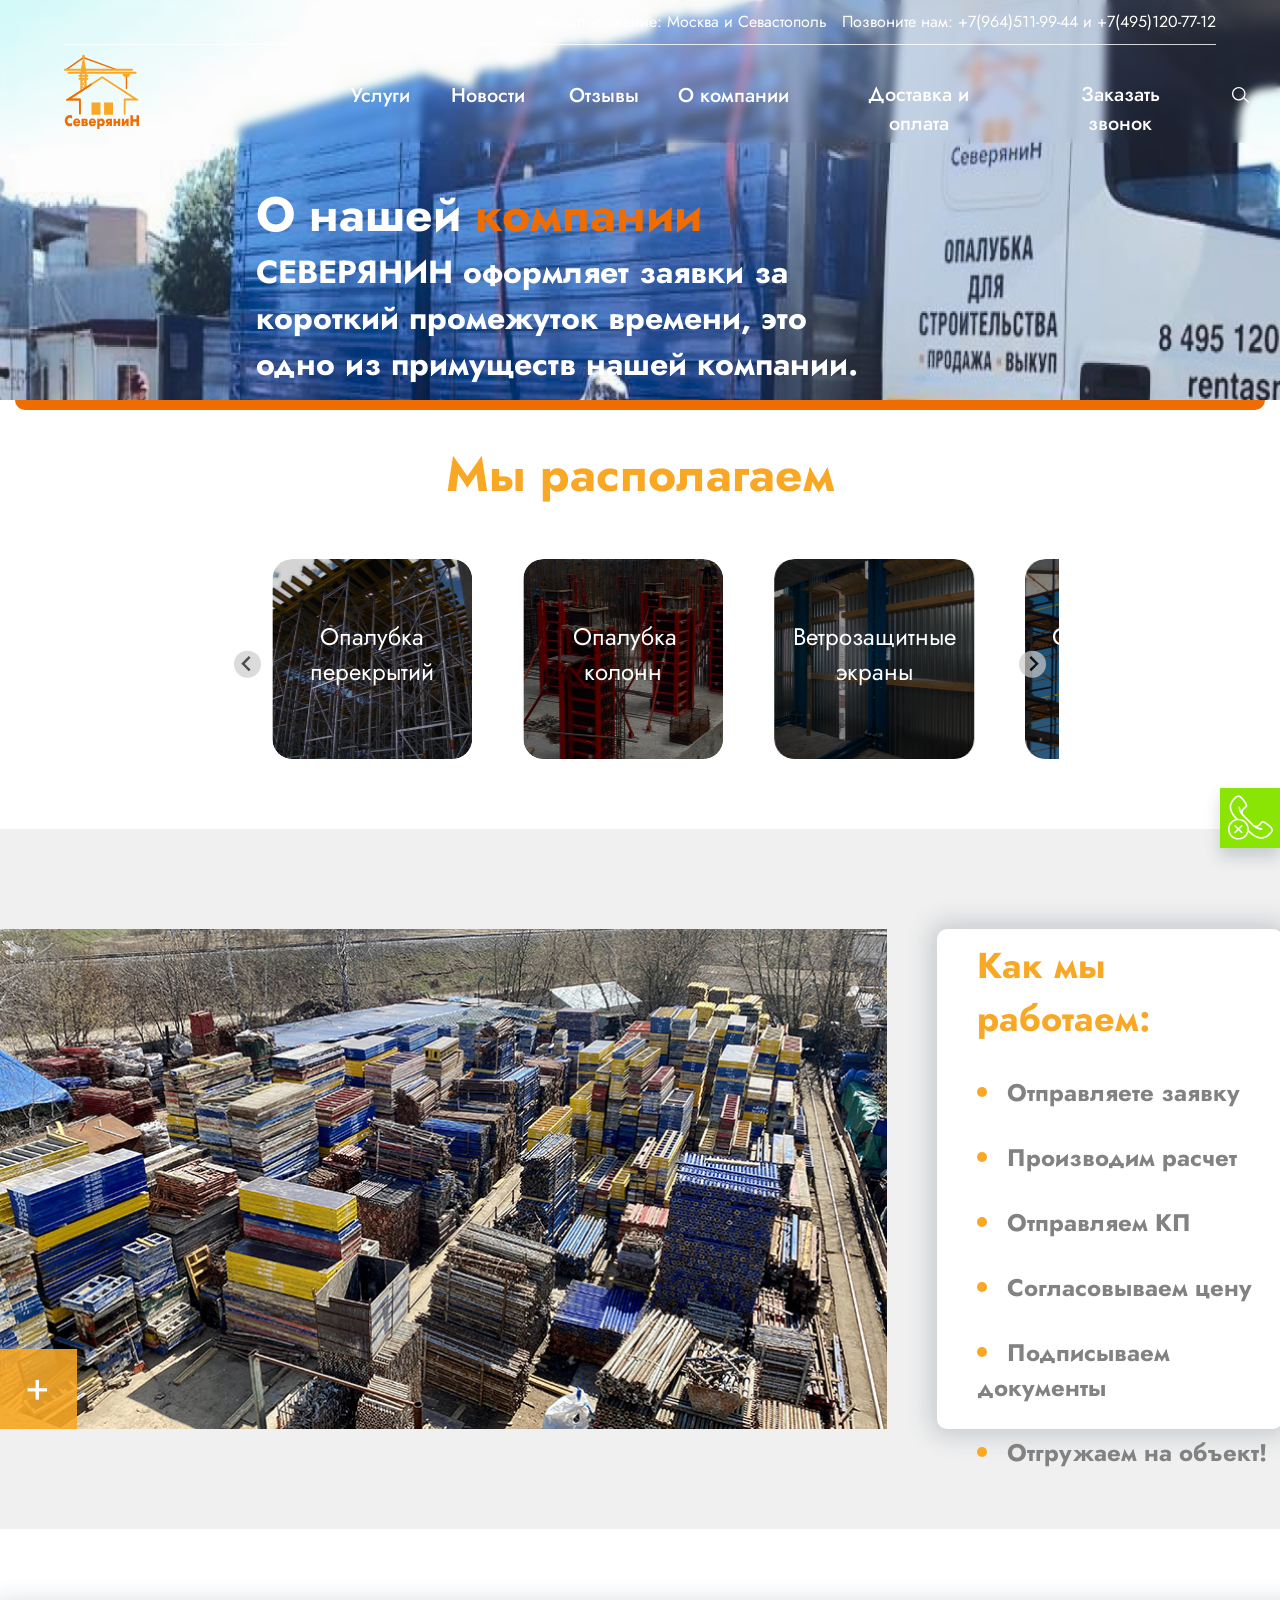
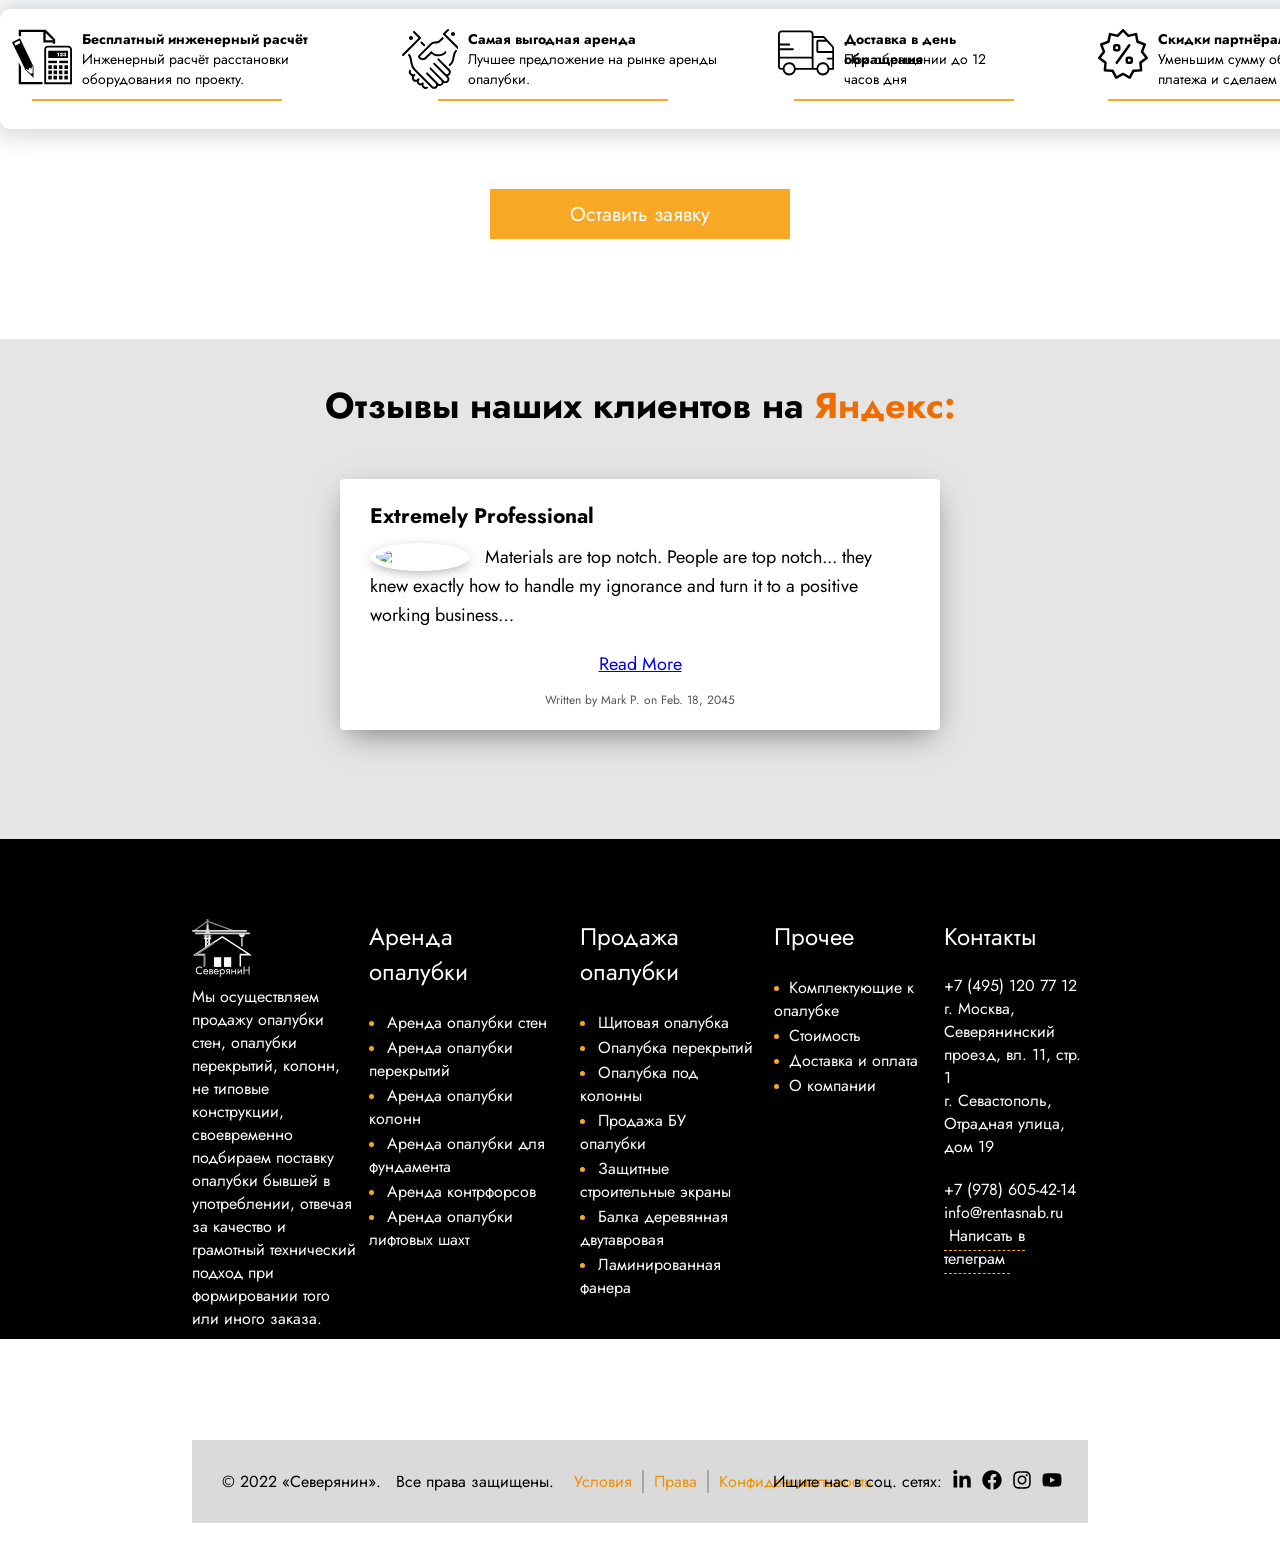
==== commit bda330ba: "Add files via upload" ====
--- a/aboutUs.html
+++ b/aboutUs.html
@@ -21,7 +21,7 @@
                 </div>
             </div>
             <div class="line"></div>
-            <a href="#" id="logo">
+            <a href="index.html" id="logo">
                 <svg width="75" height="75" viewBox="0 0 100 98" fill="none" xmlns="http://www.w3.org/2000/svg">
                     <g id="logo3 1" clip-path="url(#clip0_85_122)">
                     <g id="Combined-Shape">
@@ -138,32 +138,32 @@
             <div class="splide__track">
               <ul class="splide__list">
                 <li class="splide__slide">
-                    <img src="images/image1.png" style="border-radius: 20px;">
+                    <img src="images/image1.png" style="border-radius: 20px;" id="splideimage1">
                     <p>Опалубка перекрытий</p>
                     <div class="greyScreen"></div>
                 </li>
                 <li class="splide__slide">
-                    <img src="images/image2.png" style="border-radius: 20px;">
+                    <img src="images/image2.png" style="border-radius: 20px;" id="splideimage2">
                     <p style="width: 100px;">Опалубка колонн</p>
                     <div class="greyScreen"></div>
                 </li>
                 <li class="splide__slide">
-                    <img src="images/image3.png" style="border-radius: 20px;">
+                    <img src="images/image3.png" style="border-radius: 20px;" id="splideimage3">
                     <p>Ветрозащитные экраны</p>
                     <div class="greyScreen"></div>
                 </li>
                 <li class="splide__slide">
-                    <img src="images/image4.png" style="border-radius: 20px;">
+                    <img src="images/image4.png" style="border-radius: 20px;" id="splideimage4">
                     <p>Сторительные леса</p>
                     <div class="greyScreen"></div>
                 </li>
                 <li class="splide__slide">
-                    <img src="images/image5.png" style="border-radius: 20px;">
+                    <img src="images/image5.png" style="border-radius: 20px;" id="splideimage5">
                     <p>Опалубка стен</p>
                     <div class="greyScreen"></div>
                 </li>
                 <li class="splide__slide">
-                    <img src="images/image6.png" style="border-radius: 20px;">
+                    <img src="images/image6.png" style="border-radius: 20px;" id="splideimage6">
                     <p>Станции обогрева бетона</p>
                     <div class="greyScreen"></div>
                 </li>
@@ -197,7 +197,7 @@
         perMove: 1,
         fixedHeight: '200px',
         fixedWidth: '200px',
-        gap: '2.5em',
+        gap: '3.2em',
         snap   : true,
         perPage: 5,
         } );
@@ -211,8 +211,10 @@
                 <img src="images/imageabout.png" style="margin-right: 50px;" id="imageabout1">
             </div>
             <div class="popupimage" id="popupimage">
-                <span onclick="closeImage()">&#9587</span>
-                <img src="images/imageabout.png" style="margin-right: 50px;" id="imageabout2">
+                <div class="aboutUsImage">
+                    <span onclick="closeImage()">&#9587</span>
+                    <img src="images/imageabout.png" style="margin-right: 50px;" id="imageabout2">
+                </div>
             </div>
             <div class="weWork">
                 <p style="font-size: 36px; color: #F9A825; font-weight: 700;">Как мы работаем:</p>
@@ -432,6 +434,46 @@
 
     <div id="footerbotton">
         <button class="footerbotton" onclick="openRequest()">Оставить заявку</button>
+    </div>
+
+    <div class="opinionContainer">
+        <div class="opiniontext">
+            <p>Отзывы наших клиентов на <span style="color: #EF6C00;">Яндекс:</span></p>
+        </div>
+
+        <div class="rbd-core-ui">
+            <div class="rbd-review-slider">
+                <div class="rbd-review-container">
+                    <div class="rbd-review review1.1 rbd-curr">
+                        <h3 class="rbd-heading">Extremely Professional</h3>
+                        <i class="renderSVG" data-icon="star" data-repeat="5"></i>
+                        <div class="rbd-content"><img class="rbd-gravatar" src="https://www.gravatar.com/avatar/ee304528491d860812f73d7d5cd0dc72?s=256">Materials are top notch. People are top notch... they knew exactly how to handle my ignorance and turn it to a positive working business…</div>
+                        <div class="rbd-footing">
+                            <a class="rbd-button rbd-small" href="#">Read More</a>
+                        </div>
+                        <div class="rbd-review-meta">Written by Mark P. on Feb. 18, 2045</div>
+                    </div>
+                    <div class="rbd-review review1.2 rbd-next">
+                        <h3 class="rbd-heading">Test Company Marketing Delivers Such Great Service!</h3>
+                        <i class="renderSVG" data-icon="star" data-repeat="5"></i>
+                        <div class="rbd-content"><img class="rbd-gravatar" src="https://www.gravatar.com/avatar/ee304528491d860812f73d7d5cd0dc72?s=256">I'm a big fan of this test company. They really do the best work around, and their prices just can't be beat! I hear that Alex is a pretty cool guy…</div>
+                        <div class="rbd-footing">
+                            <a class="rbd-button rbd-small" href="#">Read More</a>
+                        </div>
+                        <div class="rbd-review-meta">Written by Alex D. on Feb. 19, 2045</div>
+                    </div>
+                    <div class="rbd-review review1.3">
+                        <h3 class="rbd-heading">Test Review </h3>
+                        <i class="renderSVG" data-icon="star" data-repeat="5"></i>
+                        <div class="rbd-content">No Gravatar but here's a review…No Gravatar but here's a review…No Gravatar but here's a review…No Gravatar but here's a review…</div>
+                        <div class="rbd-footing">
+                            <a class="rbd-button rbd-small" href="#">Read More</a>
+                        </div>
+                        <div class="rbd-review-meta">Written by Anonymous. on Feb. 18, 2045</div>
+                    </div>
+                </div>
+            </div>
+        </div>
     </div>
 
     <div class="footer">
@@ -687,12 +729,60 @@
         });
     </script>
 
+        <script src='https://xhynk.com/content-mask/wp-content/plugins/redbrick-digital-core/assets/js/core.js'></script>
+    <script>
+        let options = {
+	'speed': 3000,
+	'pause': true,
+}
+
+window.addEventListener('DOMContentLoaded', function() {
+	let slider = document.querySelector('.rbd-review-slider');
+	let slides = slider.querySelectorAll('.rbd-review');
+	let total  = slides.length;
+	let pause  = false;
+	
+	function pauseSlide(){
+		slider.onmouseleave = function(){ pause = false; };
+		slider.onmouseenter = function(){ pause = true; };
+		return pause;
+	}
+	
+	function slide(){
+		if( options.pause && pauseSlide() ) return;
+		
+		let activeSlide = document.querySelector('.rbd-review-slider .rbd-review.rbd-curr');
+		let prev, curr, next, soon;		
+		
+		curr = activeSlide;
+		prev = activeSlide.previousElementSibling;
+		next = activeSlide.nextElementSibling;
+		
+		if( next != null ){
+			soon = next.nextElementSibling == null ? slides[0] : next.nextElementSibling;
+		} else {
+			next = slides[0];
+			soon = slides[1];
+		}
+		
+		if( prev != null ) prev.classList.remove('rbd-prev', 'rbd-curr', 'rbd-next');
+		if( curr != null ) curr.classList.remove('rbd-prev', 'rbd-curr', 'rbd-next'); curr.classList.add('rbd-prev');
+		if( next != null ) next.classList.remove('rbd-prev', 'rbd-curr', 'rbd-next'); next.classList.add('rbd-curr');
+		if( soon != null ) soon.classList.remove('rbd-prev', 'rbd-curr', 'rbd-next'); soon.classList.add('rbd-next');
+	}
+	
+	let slideTimer = setInterval(function(){
+		slide();
+	}, options.speed);
+}, true);
+    </script>
+
+
 <script src="request.js"></script>
 <script src="openrequest.js"></script>
 <script src="sent.js"></script>
 <script src="closesent.js"></script>
 <script src="sents.js"></script>
-<script src="openlocation.js"></script>
 <script src="openimage.js"></script>
 </body>
 </html>
--- a/aboutUs.css
+++ b/aboutUs.css
@@ -999,7 +999,7 @@
 .backText {
     position: absolute;
     top: 180px;
-    left: 290px;
+    left: 20%;
     font-weight: 700;
 }
 
@@ -1441,7 +1441,7 @@
 }
 
 #sent {
-    position: absolute;
+    position: fixed;
     z-index: 10000;
     top: 0px;
     display: none;
@@ -1635,7 +1635,6 @@
     width: 100%;
     height: 500px;
     background: black;
-    margin-top: 50px;
   }
   
   .footer-container {
@@ -1955,7 +1954,6 @@
 .aboutCenter {
     display: flex;
     margin-top: 60px;
-    margin-right: 10px;
     background: rgb(240, 240, 240);
     height: 700px;
     width: 100.5%;
@@ -1979,7 +1977,6 @@
 
 #popupimage{
     top: 0;
-    left: 0;
     background: transparent;
     width: 100%;
     height: 100%;
@@ -1987,21 +1984,24 @@
     z-index: 10000;
     transition: .3s;
     z-index: -111;
+    padding: 0 auto;
+}
+
+.aboutUsImage {
+    width: 1200px;
+    height: 800px;
+    display: flex;
+    margin: 100px auto;
 }
 
 #imageabout2 {
     position: absolute;
-    width: 70%;
-    height: 70%;
-    left: 15%;
-    top: 150px;
-    transition: .3s;
-}
-
-#imageabout2 {
+    width: 1200px;
+    height: 700px;
+    transition: .3s;
     transform: scale(0);
 }
- 
+
 .imageAnim {
     width: 900px;
     height: 500px;
@@ -2031,7 +2031,6 @@
     padding-top: 8px;
     padding-left: 28px;
     margin-top: 420px;
-
 }
 
 .howWeWork li {
@@ -2355,4 +2354,154 @@
 .phonecall:hover:after {
    left: 0;
    width: 100%;
+}
+
+.opinionContainer {
+    margin-top: 100px;
+    height: 500px;
+    background: rgb(229, 229, 229);
+}
+
+.opiniontext {
+    position: absolute;
+    display: flex;
+    justify-content: center;
+    width: 100%;
+    font-size: 36px;
+    font-weight: 700;
+    margin-top: 40px;
+}
+
+.rbd-core-ui {
+    padding-top: 140px;
+}
+
+.rbd-review-slider .rbd-preloader {
+    width: 36px;
+    height: 36px;
+    margin: 0 auto;
+  }
+  
+  .rbd-review-slider .rbd-review.rbd-prev {
+    transform: translate3d(-100px, 0, -50px);
+    display: inline-block;
+  }
+  
+  .rbd-review-slider .rbd-review.rbd-next {
+    transform: translate3d(100px, 0, -50px);
+    display: inline-block;
+  }
+  
+  .rbd-review-slider .rbd-review.rbd-curr {
+    z-index: 10;
+    transform: translate3d(0, 0, 0) scale(1);
+    opacity: 1;
+    display: inline-block;
+  }
+  
+  .rbd-review-slider .rbd-review {
+    padding: 20px 30px;
+    font-size: 18px;
+    line-height: 1.612;
+    border-radius: 4px;
+    box-shadow: 0 10px 30px -8px rgba(0, 0, 0, 0.5);
+    display: none;
+    vertical-align: top;
+    transition: opacity 0.35s ease-out, transform 0.35s ease-out;
+    opacity: 1;
+    position: absolute;
+    left: 0;
+    right: 0;
+    margin: 0 auto;
+    overflow: hidden;
+    opacity: 0;
+    background: #fff;
+    max-width: 600px;
+  }
+  
+  .rbd-review-slider .rbd-review.rbd-first {
+    display: block;
+  }
+  
+  .rbd-review-slider .rbd-heading {
+    margin-top: 0;
+    margin-bottom: 10px;
+  }
+  
+  .rbd-review-slider svg {
+    fill: #ffbb58;
+    width: 24px;
+    margin-right: 1px;
+  }
+  
+  .rbd-review-slider .rbd-review-meta {
+    font-size: 12px;
+    color: #565656;
+    margin-top: 12px;
+    text-align: center;
+  }
+  
+  .rbd-review-slider .rbd-gravatar {
+    border-radius: 100%;
+    width: 100px;
+    float: left;
+    margin-right: 15px;
+    border: 6px solid transparent;
+    box-shadow: 0 3px 12px -2px rgba(0, 0, 0, 0.35);
+  }
+  
+  .rbd-footing {
+    margin: 20px 0 0;
+    text-align: center;
+  }
+  
+  @keyframes round {
+    25% {
+      opacity: 1;
+    }
+    40% {
+      opacity: 0;
+    }
+  }
+
+#splideimage1 {
+    opacity: 0;
+    animation: image 6s ease-in forwards;
+}
+
+#splideimage2 {
+    opacity: 0;
+    animation: image 6s 1s ease-in forwards;
+}
+
+#splideimage3 {
+    opacity: 0;
+    animation: image 6s 2s ease-in forwards;
+}
+
+#splideimage4 {
+    opacity: 0;
+    animation: image 6s 3s ease-in forwards;
+}
+
+#splideimage5 {
+    opacity: 0;
+    animation: image 6s 4s ease-in forwards;
+}
+
+#splideimage6 {
+    opacity: 1;
+    animation: image 6s 5s ease-in forwards;
+}
+
+@keyframes image {
+    0% {
+        opacity: 0;
+    }
+    20% {
+        opacity: 1;
+    }
+    100% {
+        opacity: 1;
+    }
 }
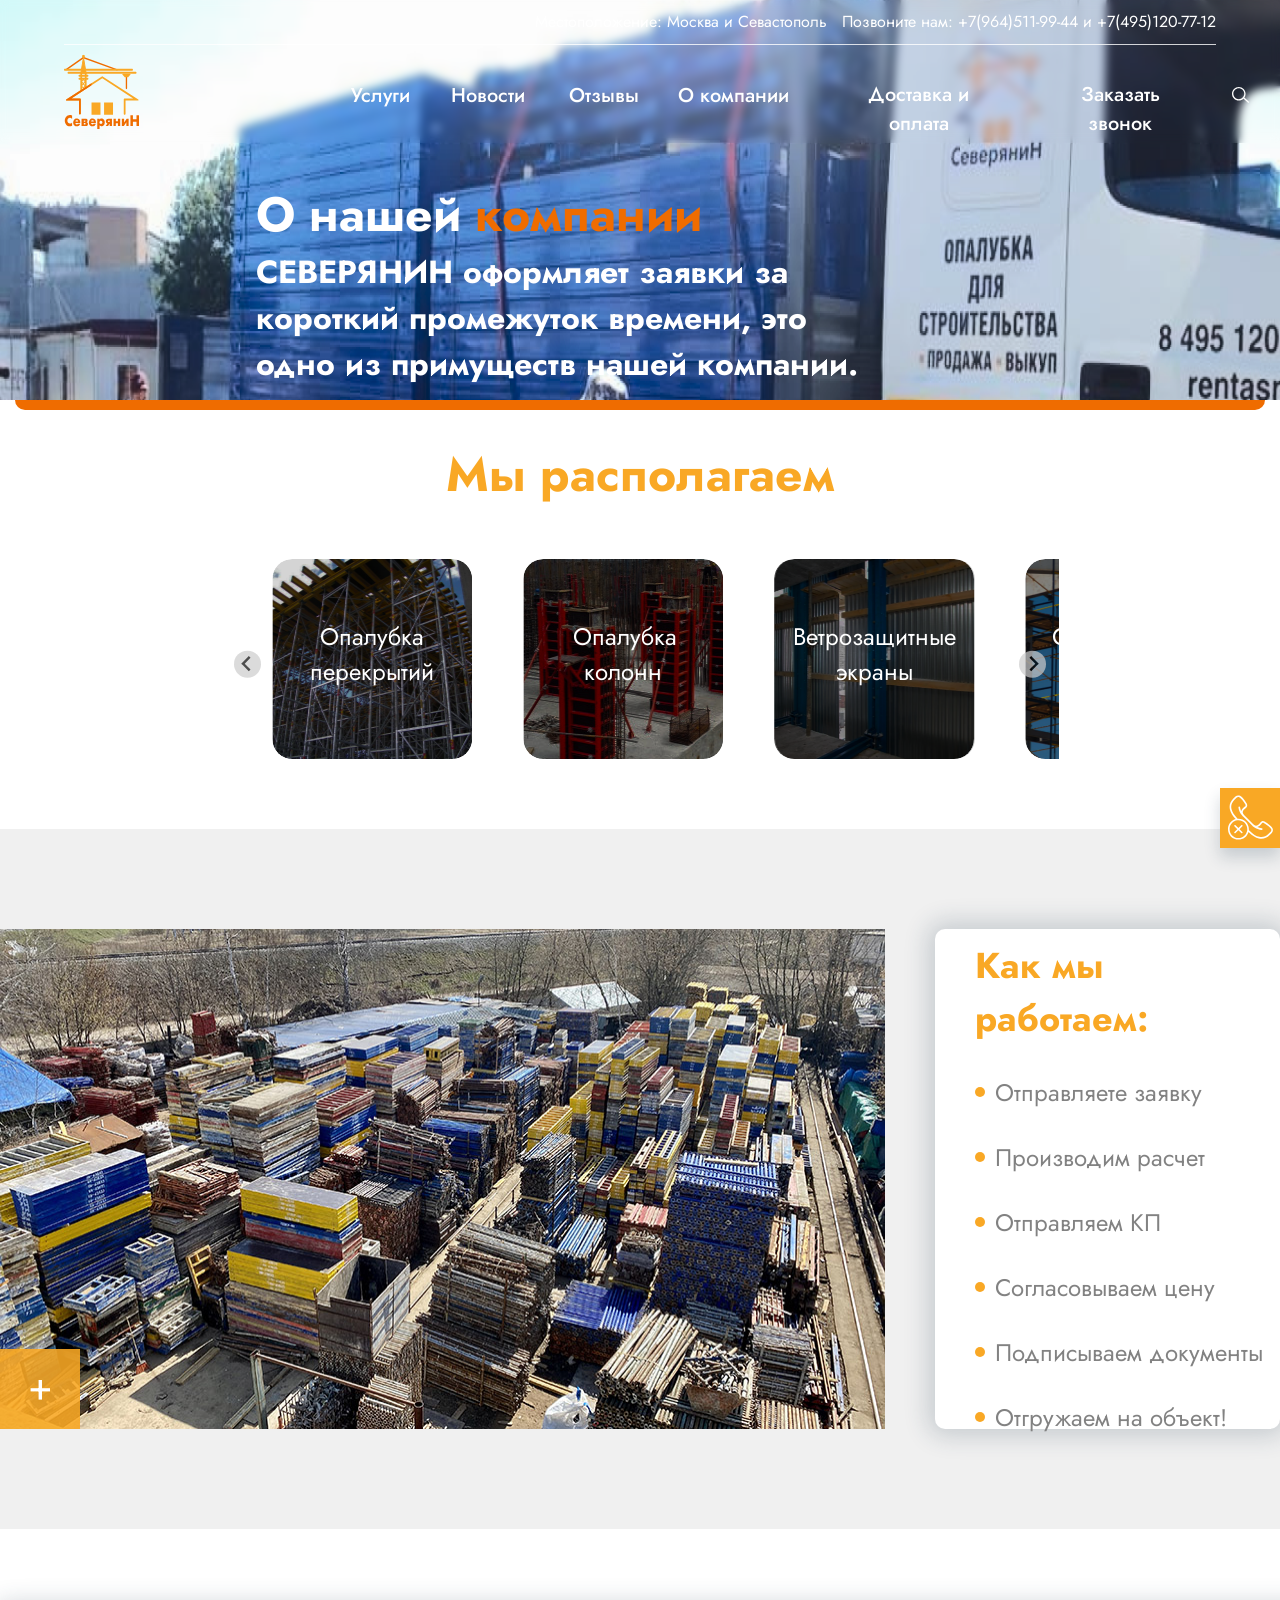
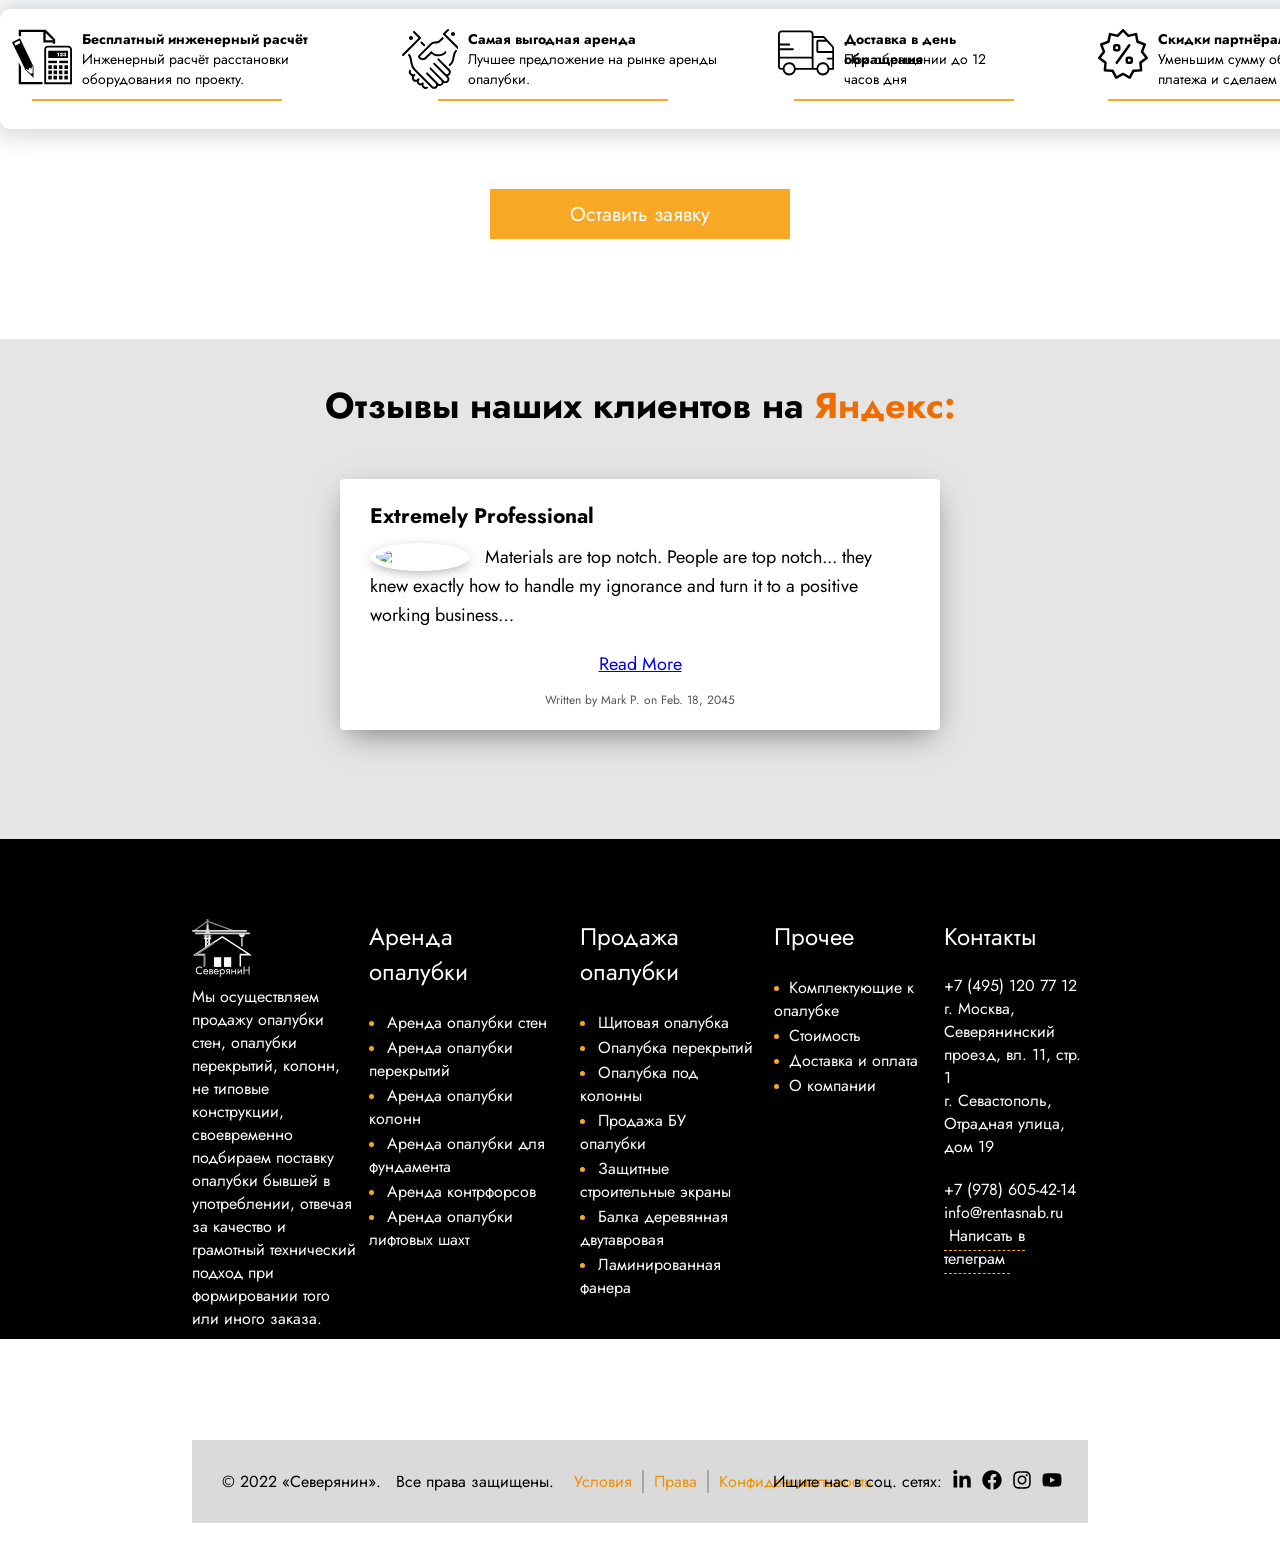
==== commit 613c9b4c: "Add files via upload" ====
--- a/aboutUs.html
+++ b/aboutUs.html
@@ -101,7 +101,7 @@
                             <a href="" id="buttonservice2"><button class="custom-btn btn-16" style="width: 120px;">Новости</button></a>
                         </li>
                         <li>
-                            <a href="#" id="buttonservice3"><button class="custom-btn btn-17" style="padding-left: 23px; width: 110px;">Отзывы</button></a>
+                            <a href="#opinionContainer" id="buttonservice3"><button class="custom-btn btn-17" style="padding-left: 23px; width: 110px;">Отзывы</button></a>
                         </li>
                         <li>
                             <a href="aboutUs.html" id="buttonservice4"><button class="custom-btn btn-18" style="padding-left: 20px; width: 160px;">О компании</button></a>
@@ -138,51 +138,61 @@
             <div class="splide__track">
               <ul class="splide__list">
                 <li class="splide__slide">
+                    <a href="services.html"></a>
                     <img src="images/image1.png" style="border-radius: 20px;" id="splideimage1">
                     <p>Опалубка перекрытий</p>
                     <div class="greyScreen"></div>
                 </li>
                 <li class="splide__slide">
+                    <a href="services.html"></a>
                     <img src="images/image2.png" style="border-radius: 20px;" id="splideimage2">
                     <p style="width: 100px;">Опалубка колонн</p>
                     <div class="greyScreen"></div>
                 </li>
                 <li class="splide__slide">
+                    <a href="services.html"></a>
                     <img src="images/image3.png" style="border-radius: 20px;" id="splideimage3">
                     <p>Ветрозащитные экраны</p>
                     <div class="greyScreen"></div>
                 </li>
                 <li class="splide__slide">
+                    <a href="services.html"></a>
                     <img src="images/image4.png" style="border-radius: 20px;" id="splideimage4">
                     <p>Сторительные леса</p>
                     <div class="greyScreen"></div>
                 </li>
                 <li class="splide__slide">
+                    <a href="services.html"></a>
                     <img src="images/image5.png" style="border-radius: 20px;" id="splideimage5">
                     <p>Опалубка стен</p>
                     <div class="greyScreen"></div>
                 </li>
                 <li class="splide__slide">
+                    <a href="services.html"></a>
                     <img src="images/image6.png" style="border-radius: 20px;" id="splideimage6">
                     <p>Станции обогрева бетона</p>
                     <div class="greyScreen"></div>
                 </li>
                 <li class="splide__slide">
+                    <a href="services.html"></a>
                     <img src="images/image7.png" style="border-radius: 20px;">
                     <p>Гибочные рубочные станки</p>
                     <div class="greyScreen"></div>
                 </li>
                 <li class="splide__slide">
+                    <a href="services.html"></a>
                     <img src="images/image8.png" style="border-radius: 20px;">
                     <p style="width: 120px;">Деревянная балка</p>
                     <div class="greyScreen"></div>
                 </li>
                 <li class="splide__slide">
+                    <a href="services.html"></a>
                     <img src="images/image9.png" style="border-radius: 20px;">
                     <p>Фанера</p>
                     <div class="greyScreen"></div>
                 </li>
                 <li class="splide__slide">
+                    <a href="services.html"></a>
                     <img src="images/image10.png" style="border-radius: 20px;">
                     <p>Комплектующие для опалубки</p>
                     <div class="greyScreen"></div>
@@ -436,7 +446,7 @@
         <button class="footerbotton" onclick="openRequest()">Оставить заявку</button>
     </div>
 
-    <div class="opinionContainer">
+    <div class="opinionContainer" id="opinionContainer">
         <div class="opiniontext">
             <p>Отзывы наших клиентов на <span style="color: #EF6C00;">Яндекс:</span></p>
         </div>
@@ -777,6 +787,34 @@
 }, true);
     </script>
 
+<script src="https://ajax.googleapis.com/ajax/libs/jquery/3.3.1/jquery.min.js"></script>
+<script>
+$(document).ready(function(){
+// Add smooth scrolling to all links
+$("a").on('click', function(event) {
+
+    // Make sure this.hash has a value before overriding default behavior
+    if (this.hash !== "") {
+    // Prevent default anchor click behavior
+    event.preventDefault();
+
+    // Store hash
+    var hash = this.hash;
+
+    // Using jQuery's animate() method to add smooth page scroll
+    // The optional number (800) specifies the number of milliseconds it takes to scroll to the specified area
+    $('html, body').animate({
+        scrollTop: $(hash).offset().top
+    }, 800, function(){
+
+        // Add hash (#) to URL when done scrolling (default click behavior)
+        window.location.hash = hash;
+    });
+    } // End if
+});
+});
+</script>
+
 
 <script src="request.js"></script>
 <script src="openrequest.js"></script>
--- a/aboutUs.css
+++ b/aboutUs.css
@@ -11,7 +11,6 @@
     overflow: auto;
     overflow-x: hidden;
 }
-
 
 header {
     width: 100%;
@@ -1917,6 +1916,13 @@
     z-index: 1;
 }
 
+.splide__slide a {
+    width: 200px;
+    height: 200px;
+    position: absolute;
+    z-index: 100000000;
+}
+
 .splide__slide p {
     color: white;
     position: absolute;
@@ -1956,7 +1962,7 @@
     margin-top: 60px;
     background: rgb(240, 240, 240);
     height: 700px;
-    width: 100.5%;
+    width: 100%;
     justify-content: center;
     padding-top: 100px;
 }
@@ -2036,13 +2042,12 @@
 .howWeWork li {
     padding-top: 30px;
     font-size: 24px;
-    font-weight: 700;
     color: rgb(130, 130, 130);
     list-style: none;
 }
 
 .howWeWork li a {
-    margin-left: 30px;
+    margin-left: 20px;
 }
 
 .howWeWork #how1::before {
@@ -2313,7 +2318,7 @@
     display: flex;
     justify-content: center;
     align-items: center;
-    background: greenyellow;
+    background: #F9A825;
     position: fixed;
     z-index: 10000;
     right: 0;
@@ -2330,7 +2335,6 @@
 }
 
 .phonecall {
-    background: rgb(138, 228, 4);
     color: #fff;
     z-index: 1;
 }
@@ -2466,32 +2470,32 @@
 
 #splideimage1 {
     opacity: 0;
-    animation: image 6s ease-in forwards;
+    animation: image 3s ease-in forwards;
 }
 
 #splideimage2 {
     opacity: 0;
-    animation: image 6s 1s ease-in forwards;
+    animation: image 3s 0.5s ease-in forwards;
 }
 
 #splideimage3 {
     opacity: 0;
-    animation: image 6s 2s ease-in forwards;
+    animation: image 3s 1s ease-in forwards;
 }
 
 #splideimage4 {
     opacity: 0;
-    animation: image 6s 3s ease-in forwards;
+    animation: image 3s 1.5s ease-in forwards;
 }
 
 #splideimage5 {
     opacity: 0;
-    animation: image 6s 4s ease-in forwards;
+    animation: image 3s 2s ease-in forwards;
 }
 
 #splideimage6 {
     opacity: 1;
-    animation: image 6s 5s ease-in forwards;
+    animation: image 3s 2.5s ease-in forwards;
 }
 
 @keyframes image {
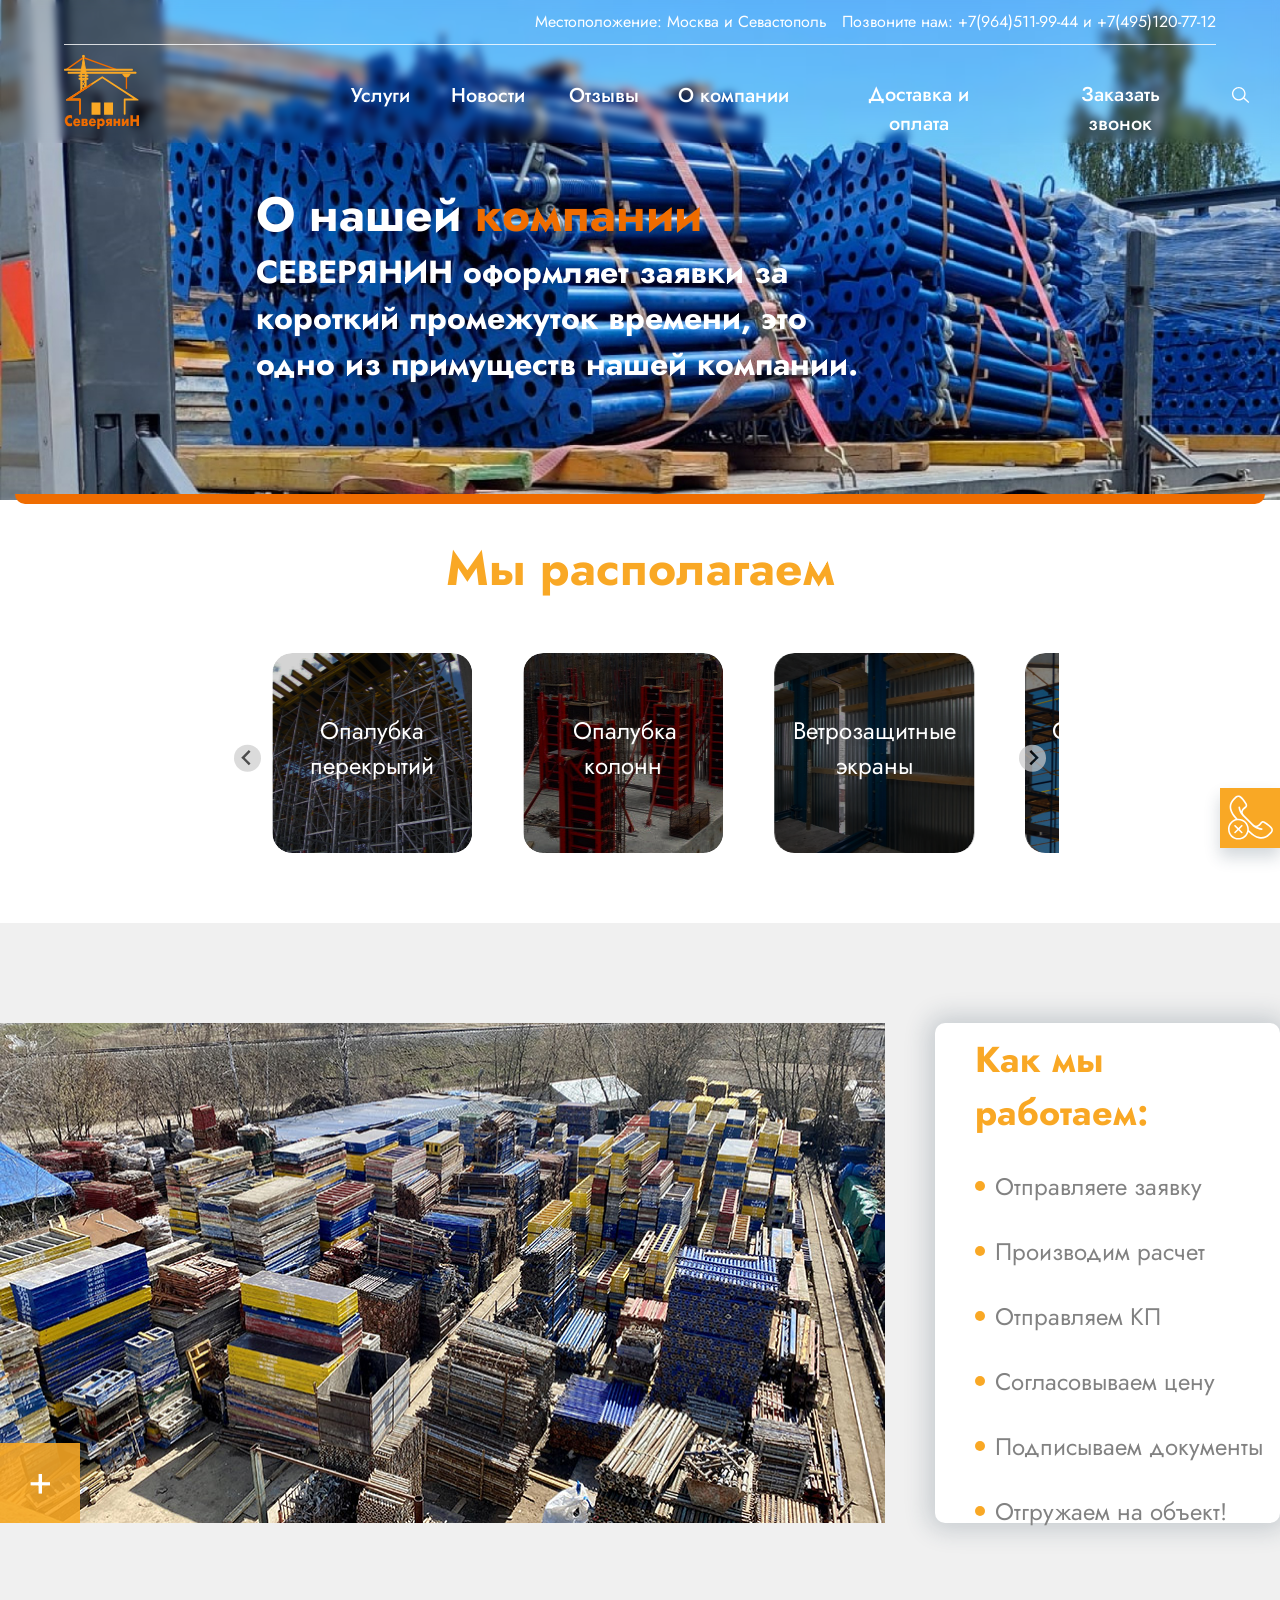
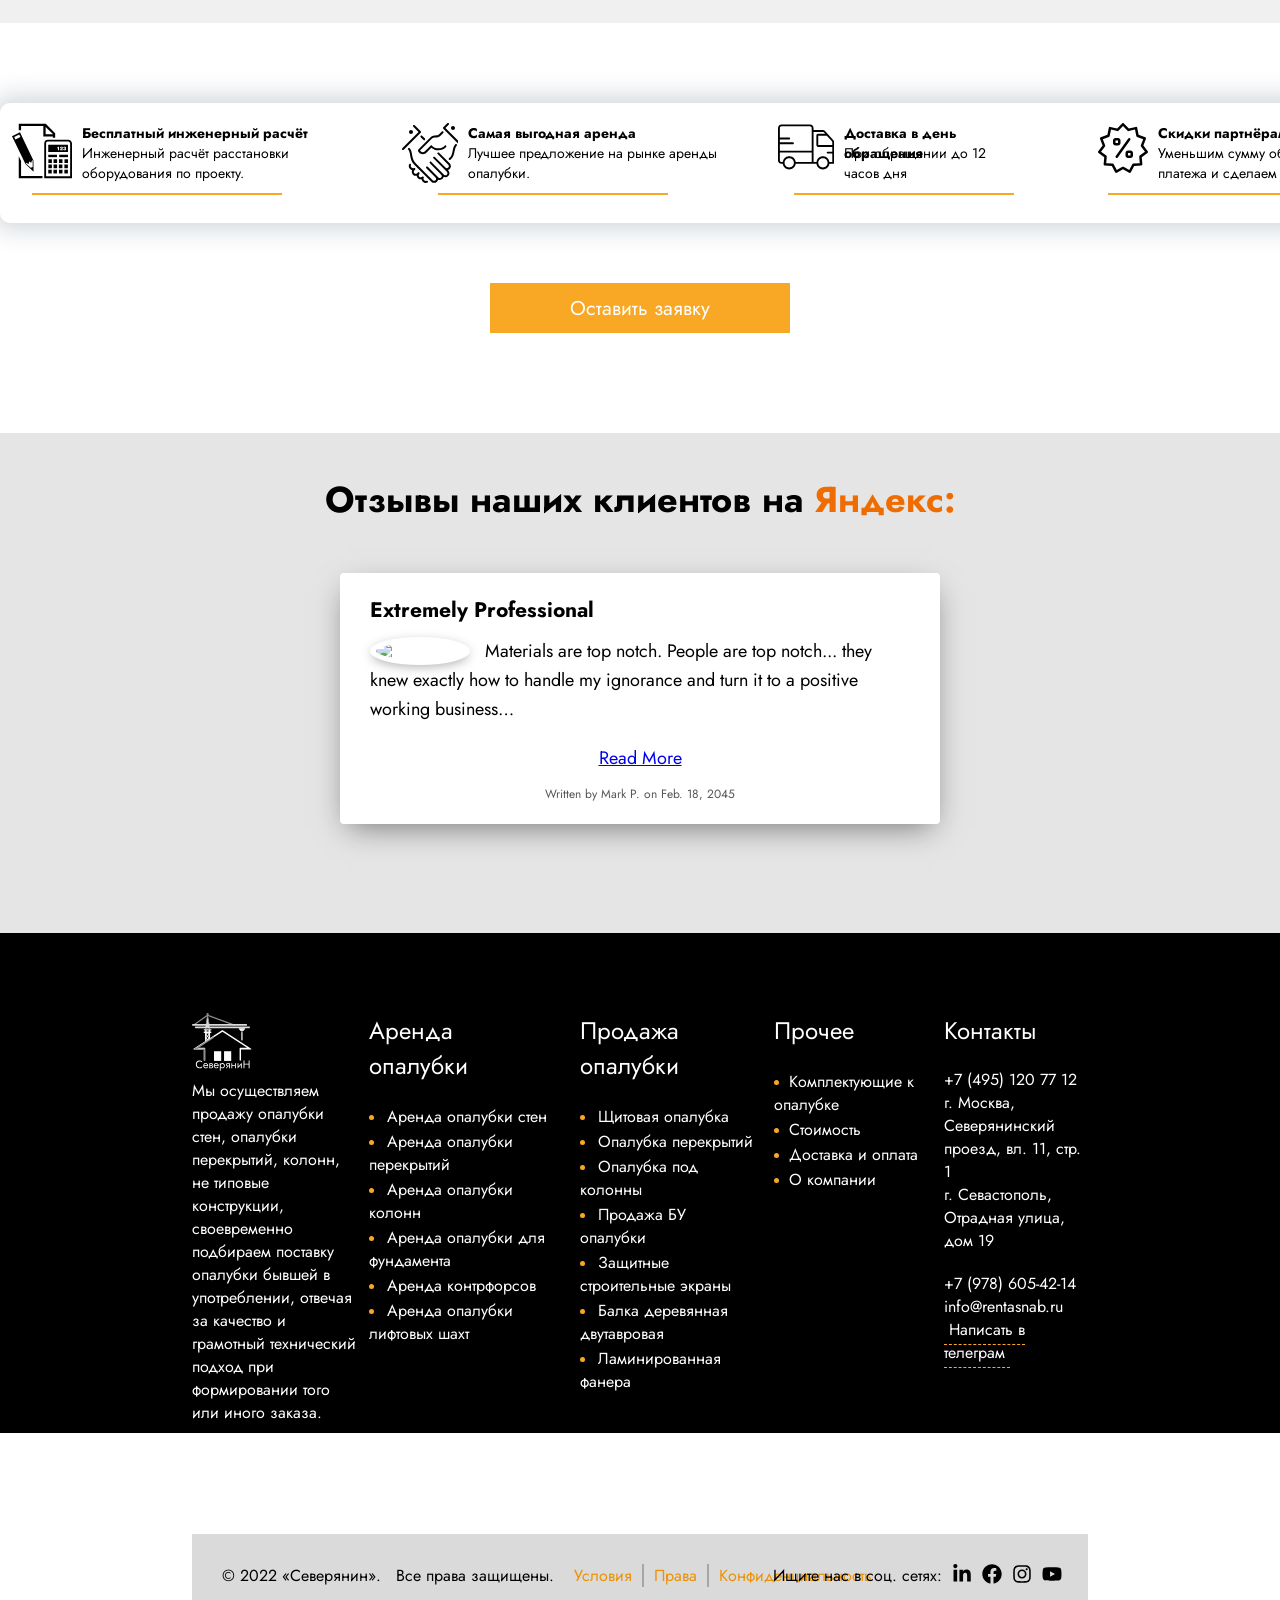
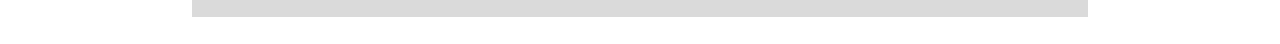
==== commit 596d6700: "Add files via upload" ====
--- a/aboutUs.html
+++ b/aboutUs.html
@@ -120,7 +120,8 @@
             </div>
         </div>
     </header>
-    <img src="images/opalubka na uslugid 1.png" style="width: 100%; height: 400px;">
+    <div class="kartinka">
+    </div>
     <a href="#requestion" onclick="openRequest()">
         <div class="phonecall">
             <img src="images/phone-call-svgrepo-com.svg">
--- a/aboutUs.css
+++ b/aboutUs.css
@@ -2508,4 +2508,11 @@
     100% {
         opacity: 1;
     }
+}
+
+.kartinka {
+  background-image: url("images/BackNavbar.jpg");
+  background-size: cover;
+  width: 100%;
+  height: 500px;
 }
